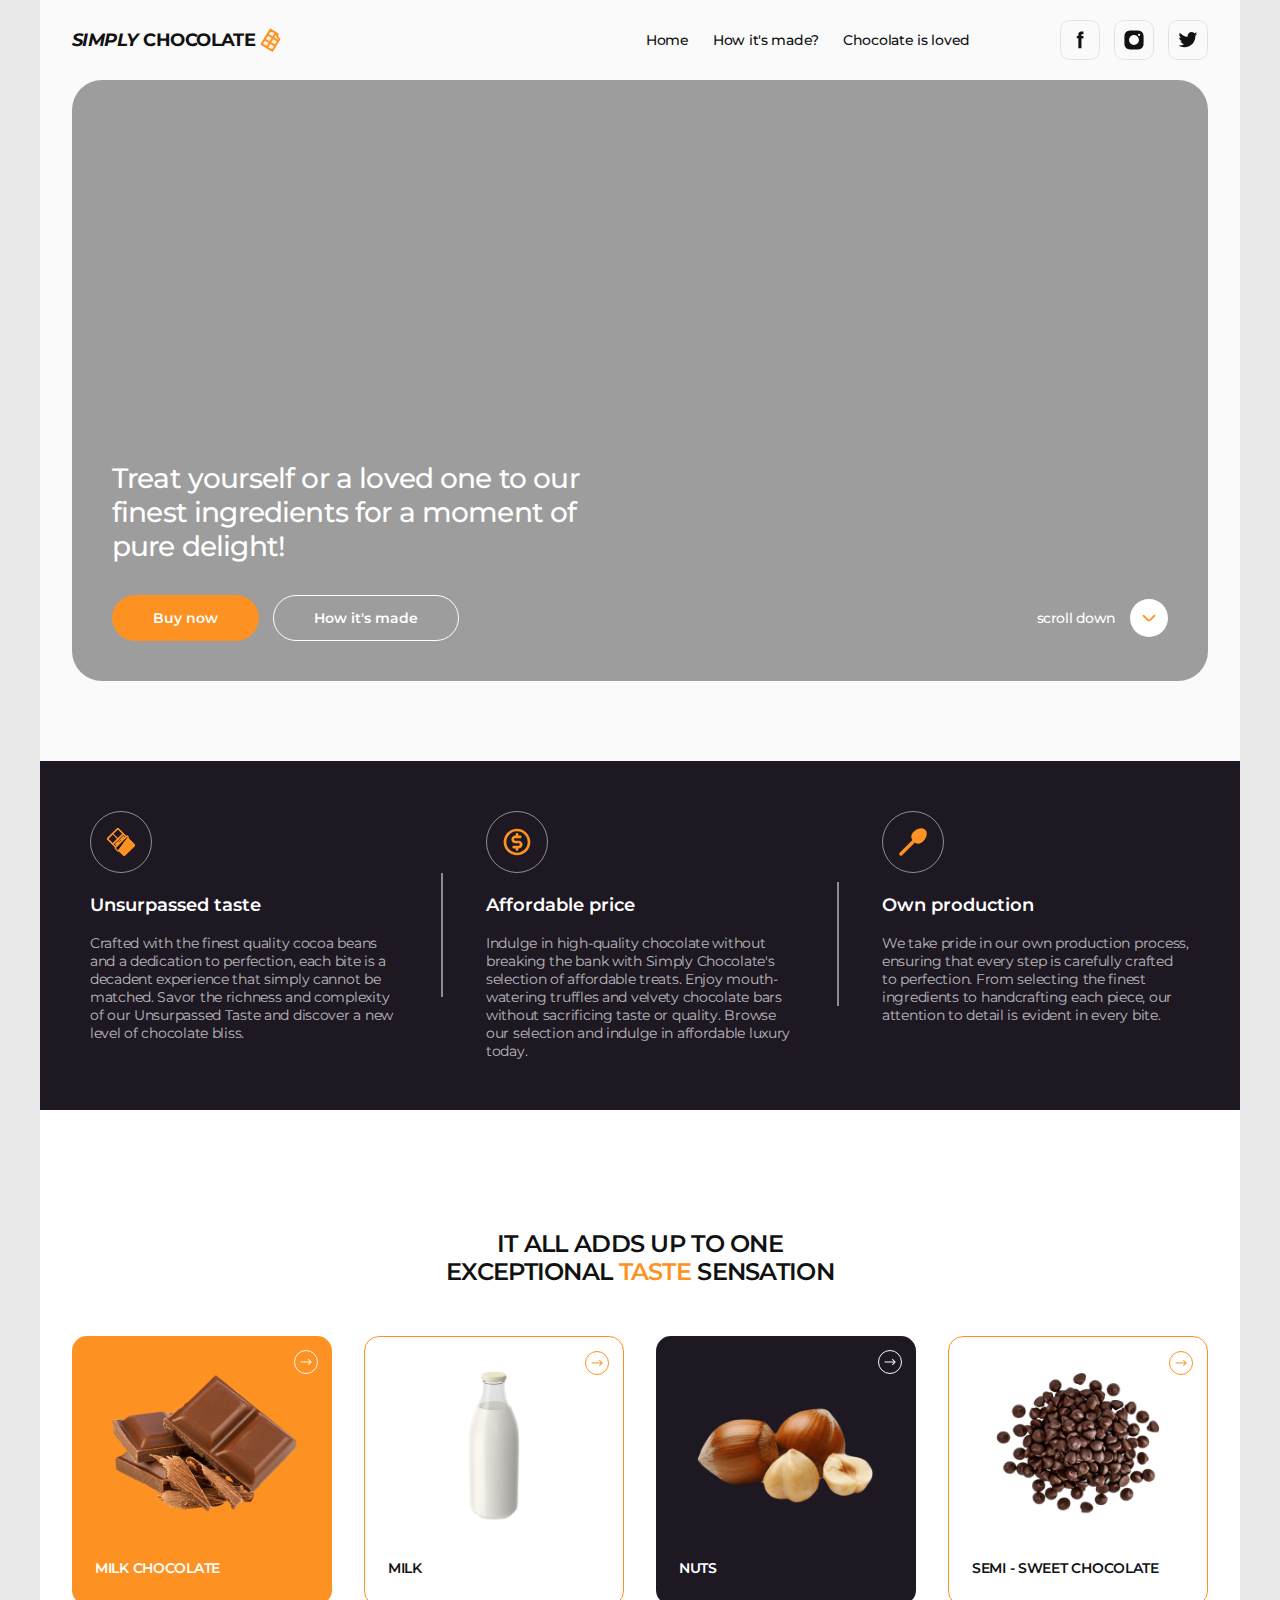
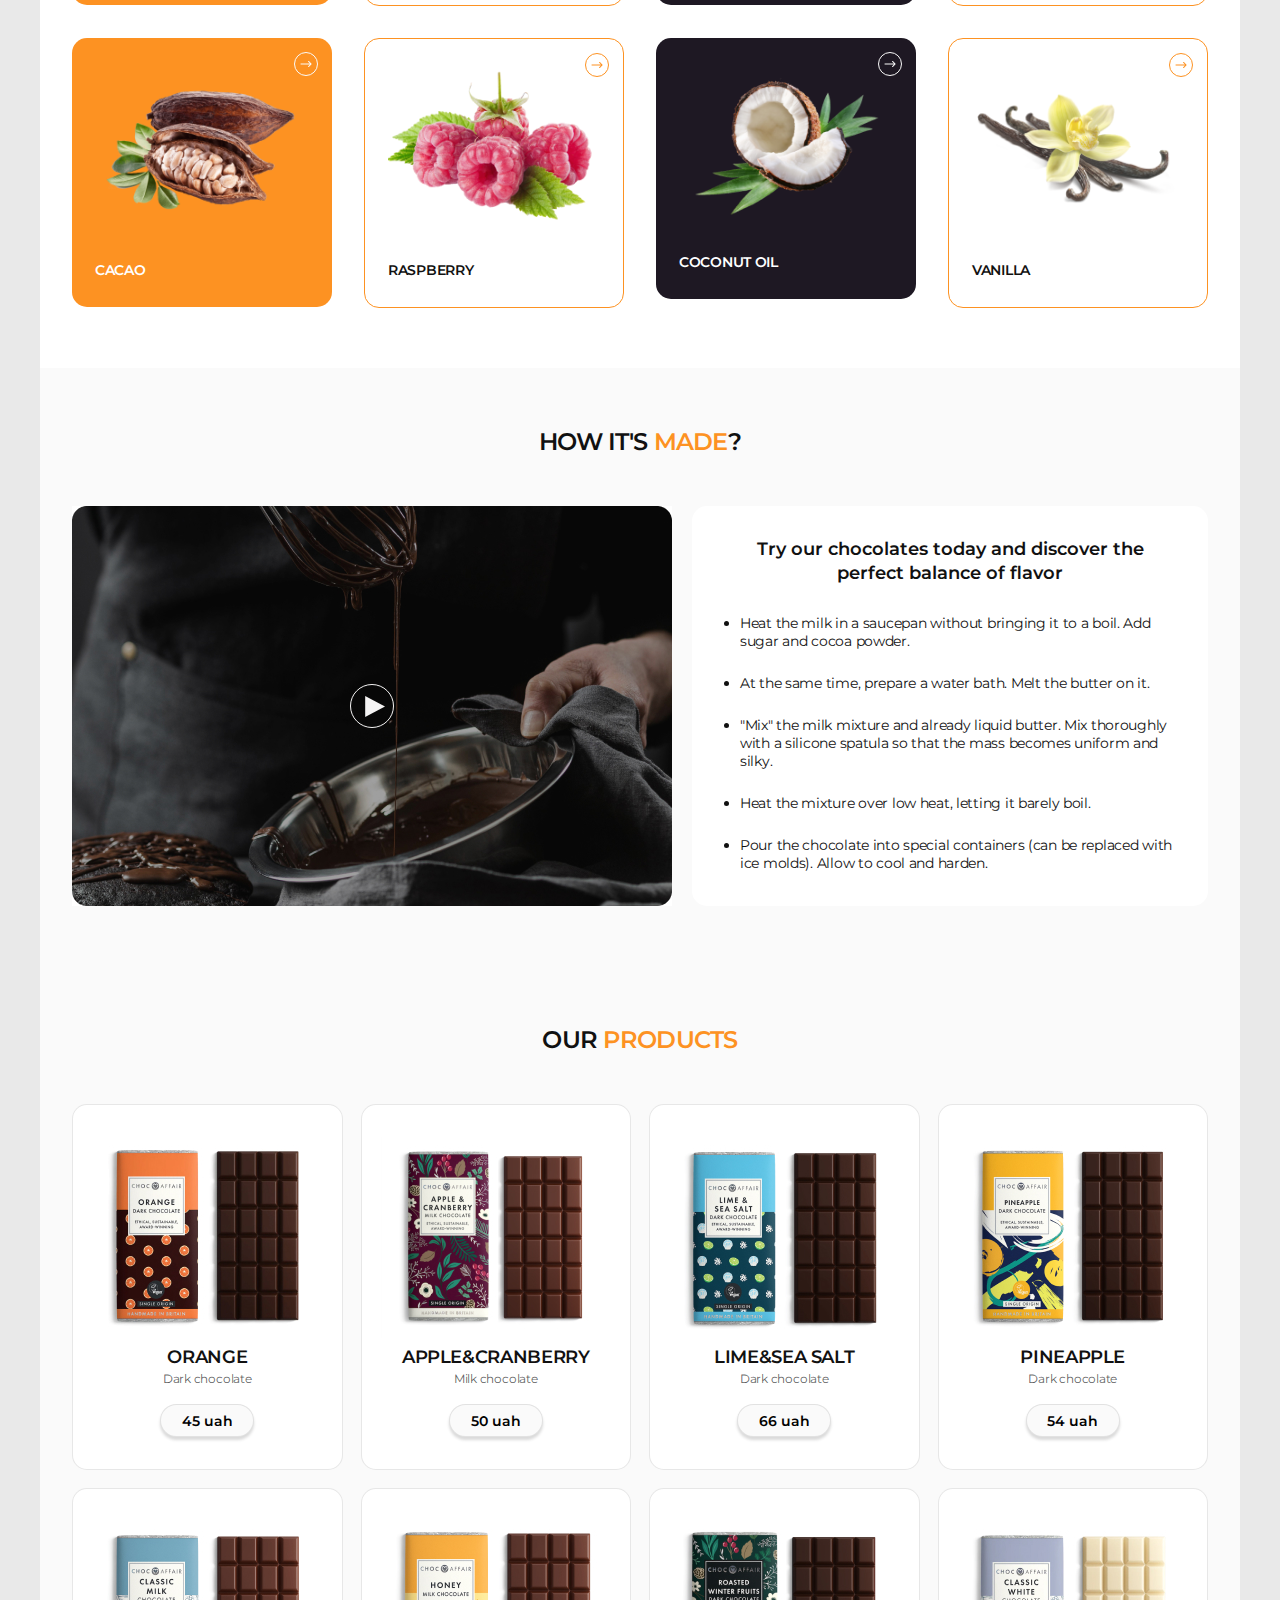
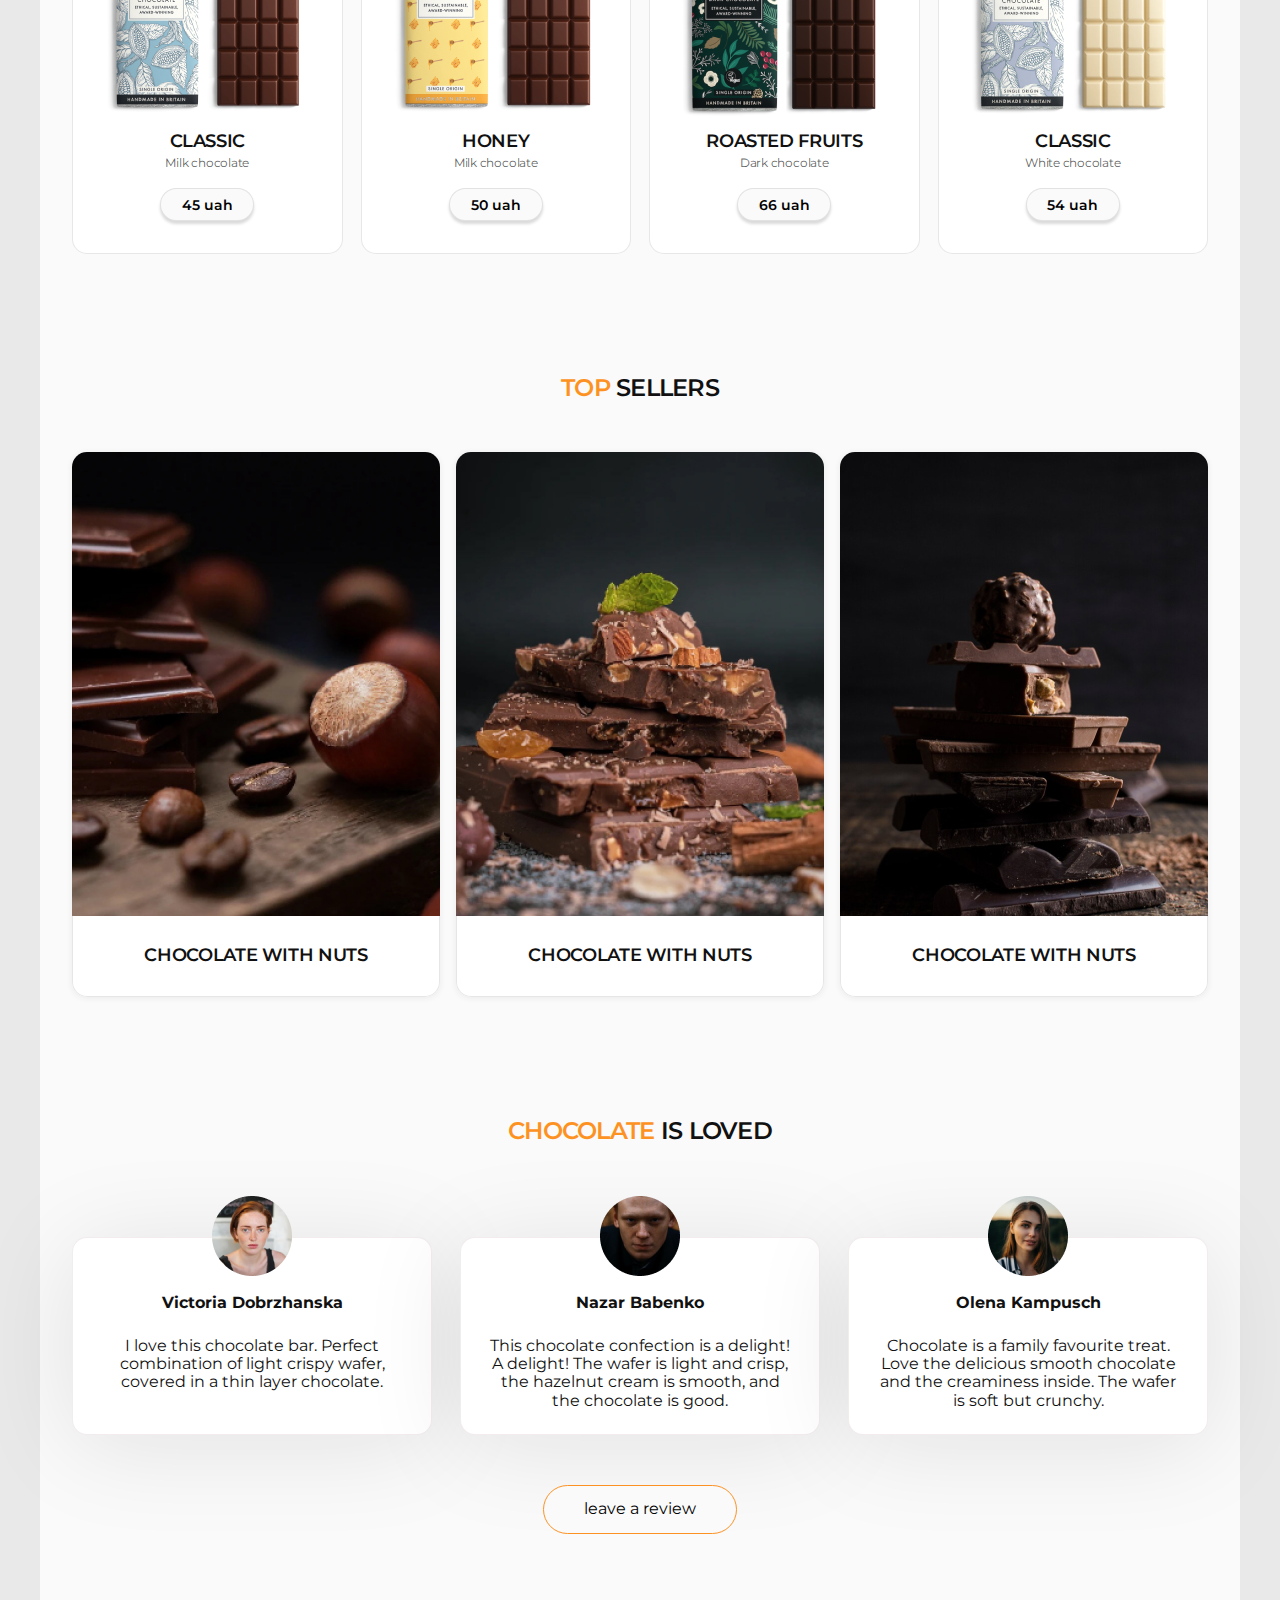
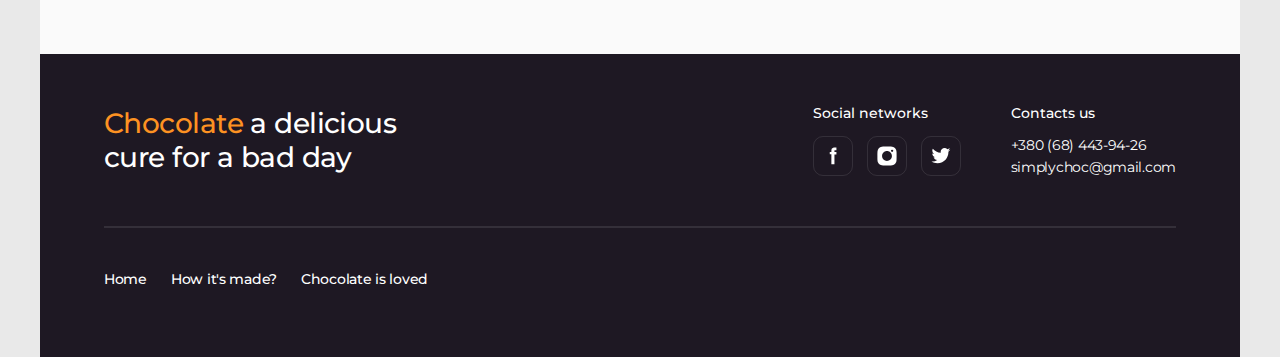
==== index.html @ f0c1d8a6 "add styles" ====
<!DOCTYPE html>
<html lang="en">
  <head>
    <meta charset="UTF-8" />
    <meta name="viewport" content="width=device-width, initial-scale=1.0" />
    <title>Document</title>
    <link rel="preconnect" href="https://fonts.googleapis.com" />
    <link rel="preconnect" href="https://fonts.gstatic.com" crossorigin />
    <link
      href="https://fonts.googleapis.com/css2?family=Montserrat:ital,wght@0,100..900;1,100..900&display=swap"
      rel="stylesheet"
    />
    <link
      rel="stylesheet"
      href="https://cdn.jsdelivr.net/npm/modern-normalize@2.0.0/modern-normalize.min.css"
    />
    <link rel="stylesheet" href="./css/styles.css" />
  </head>
  <body>
    <header>
      <div class="container header-container">
        <div class="logo">
          <a href="index.html"><span>simply</span> chocolate</a>
          <a href="index.html">
            <svg width="24" height="24">
              <use
                class="svg-logo"
                href="./images/sprite_new.svg#chocolate"
              ></use>
            </svg>
          </a>
        </div>
        <div class="navigation">
          <nav>
            <ul class="menu">
              <li class="big-first-letter">
                <a href="index.html">home</a>
              </li>
              <li class="big-first-letter">
                <a href="#">how it's made?</a>
              </li>
              <li class="big-first-letter">
                <a href="#">chocolate is loved</a>
              </li>
            </ul>
          </nav>
          <ul class="social-list">
            <li>
              <a class="social-href" href="#">
                <svg class="svg-social-network" width="8" height="18">
                  <use href="./images/sprite_new.svg#facebook"></use>
                </svg>
              </a>
            </li>
            <li>
              <a class="social-href" href="#">
                <svg class="svg-social-network" width="20" height="20">
                  <use href="./images/sprite_new.svg#instagram"></use>
                </svg>
              </a>
            </li>
            <li>
              <a class="social-href" href="#">
                <svg class="svg-social-network" width="20" height="16">
                  <use href="./images/sprite_new.svg#twitter"></use>
                </svg>
              </a>
            </li>
          </ul>
        </div>
      </div>
    </header>
    <main>
      <section>
        <div class="container start-page">
          <div class="main-head">
            <div class="slog">
              <h1>
                Treat yourself or a loved one to our finest ingredients for a
                moment of pure delight!
              </h1>
            </div>
            <div class="buttons">
              <div class="two-buttons">
                <button class="button-props big-first-letter">buy now</button
                ><button class="button-props big-first-letter">
                  how it's made
                </button>
              </div>
              <button class="scroll-down">
                <span>scroll down</span>
                <div class="arrow-down-icon">
                  <svg class="arrow-down-svg" width="22" height="22">
                    <use href="./images/sprite_new.svg#arrow-down"></use>
                  </svg>
                </div>
              </button>
            </div>
          </div>
        </div>
      </section>
      <section class="benefits">
        <div class="container container-benefits">
          <ul class="benefits-list">
            <li class="benefits-item">
              <div class="benefit-icons" href="#">
                <svg class="svg-benefit" width="32" height="32">
                  <use href="./images/sprite_new.svg#icon-chocolate"></use>
                </svg>
              </div>
              <h4>Unsurpassed taste</h4>
              <p>
                Crafted with the finest quality cocoa beans and a dedication to
                perfection, each bite is a decadent experience that simply
                cannot be matched. Savor the richness and complexity of our
                Unsurpassed Taste and discover a new level of chocolate bliss.
              </p>
              <hr class="hr-benefits" />
            </li>
            <li class="benefits-item">
              <div class="benefit-icons" href="#">
                <svg class="svg-benefit" width="32" height="32">
                  <use href="./images/sprite_new.svg#icon-coin"></use>
                </svg>
              </div>
              <h4>Affordable price</h4>
              <p>
                Indulge in high-quality chocolate without breaking the bank with
                Simply Chocolate's selection of affordable treats. Enjoy
                mouth-watering truffles and velvety chocolate bars without
                sacrificing taste or quality. Browse our selection and indulge
                in affordable luxury today.
              </p>
              <hr class="hr-benefits" />
            </li>
            <li class="benefits-item">
              <div class="benefit-icons" href="#">
                <svg class="svg-benefit" width="32" height="32">
                  <use href="./images/sprite_new.svg#icon-spoon"></use>
                </svg>
              </div>
              <h4>Own production</h4>
              <p>
                We take pride in our own production process, ensuring that every
                step is carefully crafted to perfection. From selecting the
                finest ingredients to handcrafting each piece, our attention to
                detail is evident in every bite.
              </p>
            </li>
          </ul>
        </div>
      </section>
      <section class="section-ingredients">
        <div class="container ingredients">
          <h2 class="title-size-2">
            it all adds up to one exceptional
            <span>taste</span> sensation
          </h2>
          <ul class="ingridients-list">
            <li>
              <img
                src="./images/ingredients/milk-chocolate.png"
                alt="milk chocolate"
              />
              <h3>milk chocolate</h3>
              <div class="more-icons" href="#">
                <svg class="svg-more" width="12" height="8">
                  <use href="./images/sprite_new.svg#arrow-right"></use>
                </svg>
              </div>
            </li>
            <li>
              <img src="./images/ingredients/milk.png" alt="milk" />
              <h3>milk</h3>
              <div class="more-icons" href="#">
                <svg class="svg-more" width="12" height="8">
                  <use href="./images/sprite_new.svg#arrow-right"></use>
                </svg>
              </div>
            </li>
            <li>
              <img src="./images/ingredients/nuts.png" alt="nuts" />
              <h3>nuts</h3>
              <div class="more-icons" href="#">
                <svg class="svg-more" width="12" height="8">
                  <use href="./images/sprite_new.svg#arrow-right"></use>
                </svg>
              </div>
            </li>
            <li>
              <img
                src="./images/ingredients/semi-sweet-chocolate.png"
                alt="semi-sweet chocolate"
              />
              <h3>semi - sweet chocolate</h3>
              <div class="more-icons" href="#">
                <svg class="svg-more" width="12" height="8">
                  <use href="./images/sprite_new.svg#arrow-right"></use>
                </svg>
              </div>
            </li>
            <li>
              <img src="./images/ingredients/cacao.png" alt="cacao" />
              <h3>cacao</h3>
              <div class="more-icons" href="#">
                <svg class="svg-more" width="12" height="8">
                  <use href="./images/sprite_new.svg#arrow-right"></use>
                </svg>
              </div>
            </li>
            <li>
              <img src="./images/ingredients/raspberry.png" alt="raspberry" />
              <h3>raspberry</h3>
              <div class="more-icons" href="#">
                <svg class="svg-more" width="12" height="8">
                  <use href="./images/sprite_new.svg#arrow-right"></use>
                </svg>
              </div>
            </li>
            <li>
              <img
                src="./images/ingredients/coconut-oil.png"
                alt="coconut oil"
              />
              <h3>coconut oil</h3>
              <div class="more-icons" href="#">
                <svg class="svg-more" width="12" height="8">
                  <use href="./images/sprite_new.svg#arrow-right"></use>
                </svg>
              </div>
            </li>
            <li>
              <img src="./images/ingredients/vanilla.png" alt="vanilla" />
              <h3>vanilla</h3>
              <div class="more-icons" href="#">
                <svg class="svg-more" width="12" height="8">
                  <use href="./images/sprite_new.svg#arrow-right"></use>
                </svg>
              </div>
            </li>
          </ul>
        </div>
      </section>
      <section class="how-its-made">
        <div class="container">
          <h2 class="title-size-2">how it's <span>made</span>?</h2>
          <div class="how-its-made-content">
            <div class="how-its-made-video">
              <img src="./images/how-its-made.jpg" alt="" />
              <div class="play-icon" href="#">
                <svg class="svg-play" width="20" height="21">
                  <use href="./images/sprite_new.svg#play"></use>
                </svg>
              </div>
            </div>
            <div class="how-its-made-info">
              <h4>
                Try our chocolates today and discover the perfect balance of
                flavor
              </h4>
              <ul class="how-its-made-list">
                <li>
                  Heat the milk in a saucepan without bringing it to a boil. Add
                  sugar and cocoa powder.
                </li>
                <li>
                  At the same time, prepare a water bath. Melt the butter on it.
                </li>
                <li>
                  "Mix" the milk mixture and already liquid butter. Mix
                  thoroughly with a silicone spatula so that the mass becomes
                  uniform and silky.
                </li>
                <li>Heat the mixture over low heat, letting it barely boil.</li>
                <li>
                  Pour the chocolate into special containers (can be replaced
                  with ice molds). Allow to cool and harden.
                </li>
              </ul>
            </div>
          </div>
        </div>
      </section>
      <section class="our-products">
        <div class="container">
          <h2 class="title-size-2">our <span>products</span></h2>
          <ul class="products-list">
            <li class="product">
              <img src="./images/products/orange.jpg" alt="orange" />
              <div class="name-produtc">
                <h3>orange</h3>
                <p class="big-first-letter">dark chocolate</p>
              </div>
              <button>45 uah</button>
            </li>
            <li class="product">
              <img
                src="./images/products/apple-cranberry.jpg"
                alt="apple cranberry"
              />
              <div class="name-produtc">
                <h3>apple&cranberry</h3>
                <p class="big-first-letter">milk chocolate</p>
              </div>
              <button>50 uah</button>
            </li>
            <li class="product">
              <img
                src="./images/products/lime-sea_salt.jpg"
                alt="lime&sea salt"
              />
              <div class="name-produtc">
                <h3>lime&sea salt</h3>
                <p class="big-first-letter">dark chocolate</p>
              </div>
              <button>66 uah</button>
            </li>
            <li class="product">
              <img src="./images/products/pineapple.jpg" alt="pineapple" />
              <div class="name-produtc">
                <h3>pineapple</h3>
                <p class="big-first-letter">dark chocolate</p>
              </div>
              <button>54 uah</button>
            </li>
            <li class="product">
              <img
                src="./images/products/classic.jpg"
                alt="classic milk chocolate"
              />
              <div class="name-produtc">
                <h3>classic</h3>
                <p class="big-first-letter">milk chocolate</p>
              </div>
              <button>45 uah</button>
            </li>
            <li class="product">
              <img src="./images/products/honey.jpg" alt="honey" />
              <div class="name-produtc">
                <h3>honey</h3>
                <p class="big-first-letter">milk chocolate</p>
              </div>
              <button>50 uah</button>
            </li>
            <li class="product">
              <img
                src="./images/products/roasted-fruits.jpg"
                alt="roasted fruits"
              />
              <div class="name-produtc">
                <h3>roasted fruits</h3>
                <p class="big-first-letter">dark chocolate</p>
              </div>
              <button>66 uah</button>
            </li>
            <li class="product">
              <img
                src="./images/products/classic-white.jpg"
                alt="classic white chocolate"
              />
              <div class="name-produtc">
                <h3>classic</h3>
                <p class="big-first-letter">white chocolate</p>
              </div>
              <button>54 uah</button>
            </li>
          </ul>
        </div>
      </section>
      <section class="top-sellers">
        <div class="container">
          <h2 class="title-size-2"><span>top</span> sellers</h2>
          <ul class="top-sellers-list">
            <li class="top-sell">
              <div class="div-img-with-pop-up">
                <img
                  class="img-top-sell"
                  src="./images/top-seller-1.jpg"
                  alt="chocolate with nuts"
                />
                <div class="pop-up-div">
                  <p class="pop-up-text">
                    Chocolate with fruit is an unbeatable combination of two of
                    the tastiest things in the world. This dessert combines
                    delicate and aromatic chocolate with fresh and juicy fruits,
                    creating a true poetry of taste.
                  </p>
                </div>
              </div>
              <div class="top-seller-button">
                <h3 class="top-seller-name">chocolate with nuts</h3>
              </div>
            </li>
            <li class="top-sell">
              <div class="div-img-with-pop-up">
                <img
                  class="img-top-sell"
                  src="./images/top-seller-2.jpg"
                  alt="chocolate with nuts"
                />
                <div class="pop-up-div">
                  <p class="pop-up-text">
                    Chocolate with fruit is an unbeatable combination of two of
                    the tastiest things in the world. This dessert combines
                    delicate and aromatic chocolate with fresh and juicy fruits,
                    creating a true poetry of taste.
                  </p>
                </div>
              </div>
              <div class="top-seller-button">
                <h3 class="top-seller-name">chocolate with nuts</h3>
              </div>
            </li>
            <li class="top-sell">
              <div class="div-img-with-pop-up">
                <img
                  class="img-top-sell"
                  src="./images/top-seller-3.jpg"
                  alt="chocolate with nuts"
                />
                <div class="pop-up-div">
                  <p class="pop-up-text">
                    Chocolate with fruit is an unbeatable combination of two of
                    the tastiest things in the world. This dessert combines
                    delicate and aromatic chocolate with fresh and juicy fruits,
                    creating a true poetry of taste.
                  </p>
                </div>
              </div>
              <div class="top-seller-button">
                <h3 class="top-seller-name">chocolate with nuts</h3>
              </div>
            </li>
          </ul>
        </div>
      </section>
      <section class="reviews">
        <div class="container">
          <h2 class="title-size-2"><span>chocolate</span> is loved</h2>
          <ul class="review-list">
            <li class="review-text">
              <div class="people">
                <img
                  src="./images/people/Victoria-Dobrzhanska.png"
                  alt="Victoria Dobrzhanska"
                />
                <h4>Victoria Dobrzhanska</h4>
              </div>
              <p>
                I love this chocolate bar. Perfect combination of light crispy
                wafer, covered in a thin layer chocolate.
              </p>
            </li>
            <li class="review-text">
              <div class="people">
                <img
                  src="./images/people/Nazar-Babenko.png"
                  alt="Nazar Babenko"
                />
                <h4>Nazar Babenko</h4>
              </div>
              <p>
                This chocolate confection is a delight! A delight! The wafer is
                light and crisp, the hazelnut cream is smooth, and the chocolate
                is good.
              </p>
            </li>
            <li class="review-text">
              <div class="people">
                <img
                  src="./images/people/Olena-Kampusch.png"
                  alt="Olena Kampusch"
                />
                <h4>Olena Kampusch</h4>
              </div>
              <p>
                Chocolate is a family favourite treat. Love the delicious smooth
                chocolate and the creaminess inside. The wafer is soft but
                crunchy.
              </p>
            </li>
          </ul>
          <button>leave a review</button>
        </div>
      </section>
    </main>
    <footer>
      <div class="container footer-info">
        <h2><span>Chocolate</span> a delicious cure for a bad day</h2>
        <div class="information">
          <div class="social-info">
            <h5 class="big-first-letter">social networks</h5>

            <ul class="social-links">
              <li>
                <a class="social-href-footer" href="#">
                  <svg class="svg-social-network-footer" width="8" height="18">
                    <use href="./images/sprite_new.svg#facebook"></use>
                  </svg>
                </a>
              </li>
              <li>
                <a class="social-href-footer" href="#">
                  <svg class="svg-social-network-footer" width="20" height="20">
                    <use href="./images/sprite_new.svg#instagram"></use>
                  </svg>
                </a>
              </li>
              <li>
                <a class="social-href-footer" href="#">
                  <svg class="svg-social-network-footer" width="20" height="16">
                    <use href="./images/sprite_new.svg#twitter"></use>
                  </svg>
                </a>
              </li>
            </ul>
          </div>
          <address>
            <h5 class="big-first-letter">contacts us</h5>
            <ul class="contact-info">
              <li>
                <a href="tel:+110001111111">+380 (68) 443-94-26</a>
              </li>
              <li>
                <a href="simplychoc@gmail.com">simplychoc@gmail.com</a>
              </li>
            </ul>
          </address>
        </div>
      </div>
      <hr />
      <nav class="footer-navigation">
        <ul class="menu">
          <li class="big-first-letter">
            <a href="index.html">home</a>
          </li>
          <li class="big-first-letter">
            <a href="#">how it's made?</a>
          </li>
          <li class="big-first-letter">
            <a href="#">chocolate is loved</a>
          </li>
        </ul>
      </nav>
    </footer>
  </body>
</html>
---- css/styles.css ----
*,
*::before,
*::after {
  box-sizing: border-box;
}

h1,
h2,
h3,
h4,
h5,
h6,
p {
  margin-top: 0;
  margin-bottom: 0;
}

ul,
ol {
  margin-top: 0;
  margin-bottom: 0;
  padding-left: 0;
  list-style-type: none;
}

img {
  display: block;
  max-width: 100%;
}

a {
  text-decoration: none;
  color: #111;
}

body {
  font-family: 'Montserrat', sans-serif;
  font-optical-sizing: auto;
  font-weight: normal;
  font-style: normal;
  background-color: #e9e9e9;
  color: #111;
}

.big-first-letter::first-letter {
  text-transform: uppercase;
}

header,
section,
footer {
  max-width: 1200px;
  width: 1200px;
  margin: auto;
  padding: 0 32px;
  background-color: #fafafa;
}

.container {
  display: flex;
  flex-direction: column;
  justify-content: space-between;
  align-items: center;
}
.header-container {
  flex-direction: row;
}

.logo {
  text-transform: uppercase;
  font-weight: 700;
  font-size: 18px;
  line-height: 24px;
  letter-spacing: -0.03em;
  min-width: 215px;
  margin-right: 25px;
  display: flex;
  justify-content: flex-start;
  align-items: center;
  gap: 4px;
  padding: 28px 0;
}

.logo a {
  height: 24px;
}

.logo span {
  font-style: italic;
}

.svg-logo {
  --color-primary: #fcf1e0;
  --color-secondary: #fd9222;
}

.navigation {
  display: flex;
  justify-content: space-between;
  align-items: center;
  gap: 90px;
}

.menu {
  display: flex;
  justify-content: space-between;
  align-items: center;
  gap: 24px;
}

.big-first-letter a {
  font-weight: 500;
  font-size: 14px;
  line-height: 16px;
  letter-spacing: -0.02em;
}

.big-first-letter a:hover,
.big-first-letter a:focus {
  color: #fd9222;
}

.social-list {
  display: flex;
  justify-content: center;
  align-items: center;
  gap: 14px;
}

.social-href {
  border: 1px solid rgba(17, 17, 17, 0.1);
  border-radius: 10px;
  padding: 8px;
  width: 40px;
  height: 40px;
  display: flex;
  justify-content: center;
  align-items: center;
  transition: border-color 250ms cubic-bezier(0.4, 0, 0.2, 1);
}

.svg-social-network {
  fill: #111;
  transition: fill 250ms cubic-bezier(0.4, 0, 0.2, 1);
}

.social-href:hover,
.social-href:focus {
  border-color: rgba(253, 146, 34, 0.1);
}

.social-href:hover .svg-social-network,
.social-href:focus .svg-social-network {
  fill: #fd9222;
}

.start-page {
  padding: 381px 40px 40px;
  background: rgba(17, 17, 17, 0.4);
  background-image: url('../images/hero-bg_desk.jpg');
  background-size: cover;
  border-radius: 30px;
  justify-content: flex-end;
  background-repeat: no-repeat;
  background-position: center;
  background-size: cover;
}

@media (min-resolution: 192dpi) {
  .start-page {
    background-image: url('../images/hero-bg_desk@2x.jpg');
  }
}

@media (min-width: 1158px) and (min-resolution: 192dpi) {
  .start-page {
    background-image: url('../images/hero-bg_tab@2x.jpg');
  }
}

@media (min-width: 768px) and (min-resolution: 192dpi) {
  .start-page {
    background-image: url('../images/hero-bgmob@2x.jpg');
  }
}

.main-head {
  display: flex;
  flex-direction: column;
  width: 100%;
  gap: 32px;
}

.slog {
  width: 484px;
  text-align: left;
}

.slog h1 {
  font-weight: 500;
  font-size: 28px;
  line-height: 1.21429;
  letter-spacing: -0.03em;
  color: #fff;
  text-align: left;
}

.buttons {
  display: flex;
  justify-content: space-between;
}

.two-buttons {
  display: flex;
  gap: 14px;
}

.button-props {
  border-radius: 100px;
  padding: 14px 40px;
  font-family: 'Montserrat', sans-serif;
  font-weight: 600;
  font-size: 14px;
  cursor: pointer;
  color: #fff;
  border: 1px solid #fff;
  background-color: transparent;
  transition-property: color, border-color, background-color;
  transition-duration: 250ms;
  transition-timing-function: cubic-bezier(0.4, 0, 0.2, 1);
}

.button-props:first-child,
.button-props:first-child {
  border-color: #fd9222;
  background-color: #fd9222;
}

.button-props:hover,
.button-props.focus {
  color: #fd9222;
  border-color: #fd9222;
  background-color: transparent;
}

.button-props:first-child:hover,
.button-props:first-child:focus {
  background: #fcf1e0;
  border-color: #fcf1e0;
}

.scroll-down {
  text-transform: lowercase;
  font-family: 'Montserrat', sans-serif;
  font-weight: 500;
  font-size: 14px;
  line-height: 1.28571;
  letter-spacing: -0.03em;
  color: #fff;
  display: flex;
  justify-content: flex-end;
  align-items: center;
  gap: 14px;
  border: none;
  background-color: transparent;
  padding: 0;
  cursor: pointer;
  transition-property: color;
  transition-duration: 250ms;
  transition-timing-function: cubic-bezier(0.4, 0, 0.2, 1);
}

.scroll-down:hover,
.scroll-down:focus {
  color: #fd9222;
}

.arrow-down-icon {
  display: flex;
  justify-content: center;
  align-items: center;
  width: 38px;
  height: 38px;
  border-radius: 50%;
  background-color: #fff;
  transition-property: background-color;
  transition-duration: 250ms;
  transition-timing-function: cubic-bezier(0.4, 0, 0.2, 1);
}

.arrow-down-svg {
  fill: #fd9222;
  transition-property: fill;
  transition-duration: 250ms;
  transition-timing-function: cubic-bezier(0.4, 0, 0.2, 1);
}

.scroll-down:hover .arrow-down-icon,
.scroll-down:focus .arrow-down-icon {
  background-color: #fd9222;
}

.scroll-down:hover .arrow-down-svg,
.scroll-down:focus .arrow-down-svg {
  fill: #fff;
}

.benefits {
  /*  width: 100%;*/
  padding: 80px 0 0;
}

.container-benefits {
  background: #1e1823;
}

.benefits-list {
  display: flex;
  align-items: flex-start;
  justify-content: space-around;
  flex-direction: row;
  gap: 88px;
  color: #fff;
  padding: 50px;
}

.benefits-item {
  width: calc((100% - 176px) / 3);
  position: relative;
}

.hr-benefits {
  position: absolute;
  right: -106px;
  top: 50%;
  border: 1px solid rgba(255, 255, 255, 0.5);
  width: 124px;
  height: 0px;
  transform: rotate(-90deg);
}

.benefit-icons {
  display: flex;
  justify-content: center;
  align-items: center;
  width: 62px;
  height: 62px;
  border: 1px solid rgba(255, 255, 255, 0.5);
  border-radius: 50%;
  margin-bottom: 22px;
}

.svg-benefit {
  fill: #fd9222;
}

.benefits-item h4 {
  font-weight: 600;
  font-size: 18px;
  color: #fff;
  margin-bottom: 18px;
}

.benefits-item p {
  font-weight: 400;
  font-size: 14px;
  line-height: 1.28571;
  letter-spacing: -0.02em;
  color: rgba(255, 255, 255, 0.7);
}

.section-ingredients {
  padding-top: 120px;
  padding-bottom: 60px;
  background-color: #ffffff;
}

.title-size-2 {
  display: block;
  margin: 0 auto;
  width: 412px;
  text-align: center;
  text-transform: uppercase;
  font-weight: 600;
  font-size: 24px;
  line-height: 1.16667;
  letter-spacing: -0.03em;
  color: #111;
}

.title-size-2 span {
  color: #fd9222;
}

.ingridients-list {
  margin: 50px 0 0;
  display: flex;
  flex-wrap: wrap;
  align-items: flex-start;
  justify-content: flex-start;
  flex-direction: row;
  gap: 32px;
}

.ingridients-list li {
  position: relative;
  width: calc((100% - 96px) / 4);
  border-radius: 15px;
  background: #1e1823;
  color: #fff;
  cursor: pointer;
}

.ingridients-list li:nth-child(4n + 1) {
  background: #fd9222;
  color: #fff;
}

.ingridients-list li:nth-child(2n + 2) {
  border: 1px solid #fd9222;
  background: #fff;
  color: #111;
}

.ingridients-list li img {
  padding: 28px 23px 36px;
  width: auto;
}

.ingridients-list li h3 {
  font-weight: 600;
  font-size: 14px;
  line-height: 1.28571;
  letter-spacing: -0.02em;
  text-align: left;
  text-transform: uppercase;
  padding-bottom: 28px;
  padding-left: 23px;
}

.more-icons {
  position: absolute;
  right: 14px;
  top: 14px;
  width: 24px;
  height: 24px;
  border-radius: 50%;
  border: 1px solid #fafafa;
  display: flex;
  justify-content: center;
  align-items: center;
  cursor: pointer;
  transition-property: transform;
  transition-duration: 250ms;
  transition-timing-function: cubic-bezier(0.4, 0, 0.2, 1);
}

.svg-more {
  fill: #fafafa;
}

.ingridients-list li:hover .more-icons,
.ingridients-list li:focus .more-icons {
  transform: rotate(90deg);
}

.more-icons:hover,
.more-icons:focus {
  transform: rotate(90deg);
}

.ingridients-list li:nth-child(2n) .more-icons {
  border: 1px solid #fd9222;
}

.ingridients-list li:nth-child(2n) .svg-more {
  fill: #fd9222;
}

.how-its-made,
.our-products,
.top-sellers,
.reviews {
  padding: 60px 32px;
  background-color: #fafafa;
  text-align: center;
}

.how-its-made-content {
  margin-top: 50px;
  display: flex;
  gap: 20px;
}

.how-its-made-video {
  position: relative;
  width: 600px;
}

.play-icon {
  position: absolute;
  display: flex;
  padding-left: 14px;
  padding-top: 11px;
  top: 50%;
  left: 50%;
  transform: translate(-50%, -50%);
  width: 44px;
  height: 44px;
  border-radius: 50%;
  border: 1px solid #f5f4f4;
  transition-property: border-color;
  transition-duration: 250ms;
  transition-timing-function: cubic-bezier(0.4, 0, 0.2, 1);
}

.svg-play {
  fill: #f5f4f4;
  transition-property: fill;
  transition-duration: 250ms;
  transition-timing-function: cubic-bezier(0.4, 0, 0.2, 1);
}

.play-icon:hover,
.play-icon:focus {
  border-color: #fd9222;
}

.play-icon:hover .svg-play,
.play-icon:focus .svg-play {
  fill: #fd9222;
}

.how-its-made-info {
  background: #fff;
  border-radius: 15px;
  padding: 32px;
  box-sizing: border-box;
  width: 516px;
}

.how-its-made-info h4 {
  font-weight: 600;
  font-size: 18px;
  line-height: 1.33333;
  color: #111;
  margin-bottom: 28px;
}

.how-its-made-list {
  display: flex;
  flex-direction: column;
  list-style: disc;
  font-weight: 400;
  font-size: 14px;
  line-height: 1.28571;
  letter-spacing: -0.02em;
  text-align: left;
  color: #111;
  gap: 24px;
  margin-left: 16px;
}

.products-list {
  margin: 50px 0 0;
  display: flex;
  flex-wrap: wrap;
  align-items: flex-start;
  justify-content: flex-start;
  flex-direction: row;
  gap: 18px;
}

.product {
  width: calc((100% - 54px) / 4);
  border: 1px solid rgba(17, 17, 17, 0.1);
  border-radius: 15px;
  background-color: #fff;
  text-align: center;
}

.product img {
  margin: 32px auto 8px;
}

.name-produtc {
  display: flex;
  align-items: center;
  justify-content: center;
  flex-direction: column;
  gap: 2px;
  margin: 8px auto 18px;
}

.name-produtc h3 {
  font-weight: 600;
  font-size: 18px;
  line-height: 1.33333;
  letter-spacing: -0.02em;
  text-transform: uppercase;
  color: #111;
}

.name-produtc p {
  font-weight: 400;
  font-size: 12px;
  line-height: 1.16667;
  letter-spacing: -0.02em;
  color: rgba(17, 17, 17, 0.7);
}

.product button {
  border: 1px solid rgba(17, 17, 17, 0.1);
  border-radius: 100px;
  padding: 8px 20px;
  min-width: 94px;
  height: 33px;
  background: #fafafa;
  margin-bottom: 32px;
  font-family: 'Montserrat', sans-serif;
  font-weight: 600;
  font-size: 14px;
  cursor: pointer;
  box-shadow: 0 3px 3px 0 rgba(0, 0, 0, 0.15);
}

.product button:hover,
.product button:focus {
  box-shadow: 0 2px 1px 0 rgba(46, 47, 66, 0.08),
    0 1px 1px 0 rgba(46, 47, 66, 0.16), 0 1px 6px 0 rgba(46, 47, 66, 0.08);
}

.top-sellers-list {
  display: flex;
  margin: 50px auto 0;
  gap: 16px;
}

.top-sell {
  border-radius: 15px 15px;
  overflow: hidden;
  cursor: pointer;
  box-shadow: 0 1px 6px 0 rgba(46, 47, 66, 0.08);
  transition: box-shadow 250ms cubic-bezier(0.4, 0, 0.2, 1);
}

.top-sell:hover {
  box-shadow: 0 2px 1px 0 rgba(46, 47, 66, 0.08),
    0 1px 1px 0 rgba(46, 47, 66, 0.16), 0 1px 6px 0 rgba(46, 47, 66, 0.08);
}

.div-img-with-pop-up {
  position: relative;
  overflow: hidden;
}

.pop-up-div {
  position: absolute;
  border-radius: 15px 15px;
  top: 0;
  left: 0;
  width: 100%;
  height: 100%;
  display: flex;
  justify-content: center;
  align-items: center;
  backdrop-filter: blur(15px);
  background: linear-gradient(
    161deg,
    rgba(253, 253, 255, 0.1) 0%,
    rgba(8, 2, 21, 0.1) 100%
  );
  transform: translateY(150%);
  transition: transform 250ms cubic-bezier(0.4, 0, 0.2, 1);
}

.top-sell:hover .pop-up-div,
.top-sell:focus .pop-up-div {
  transform: translateY(0%);
}

.pop-up-text {
  text-align: left;
  font-weight: 400;
  font-size: 14px;
  line-height: 1.28571;
  letter-spacing: -0.02em;
  color: #fafafa;
  padding: 0 40px;
}

.top-seller-button {
  border-bottom: 1px solid rgba(17, 17, 17, 0.1);
  border-left: 1px solid rgba(17, 17, 17, 0.1);
  border-right: 1px solid rgba(17, 17, 17, 0.1);
  border-radius: 0 0 15px 15px;
  background-color: #fff;
  width: 100%;
  padding-top: 28px;
  padding-bottom: 28px;
}

.top-seller-name {
  font-weight: 600;
  font-size: 18px;
  line-height: 1.33333;
  letter-spacing: -0.02em;
  text-transform: uppercase;
  color: #111;
}

.review-list {
  display: flex;
  margin: 92px auto 50px;
  gap: 28px;
}

.review-text {
  text-align: center;
  display: flex;
  flex-direction: column;
  align-items: center;
  justify-content: flex-start;
  border: 1px solid rgba(136, 64, 64, 0.1);
  box-shadow: 0 10px 100px 0 rgba(17, 17, 17, 0.1);
  background: #fff;
  border-radius: 15px;
  width: calc((100% - 56px) / 3);
}

.people {
  display: flex;
  flex-direction: column;
  align-items: flex-start;
  gap: 18px;
  margin-top: -42px;
}

.people img {
  margin: auto;
}

.review-text p {
  margin: 24px;
}

.reviews button {
  border: 1px solid #fd9222;
  border-radius: 100px;
  padding: 14px 40px;
  /*   font-family: "Montserrat", sans-serif;*/
  cursor: pointer;
  background-color: #fafafa;
  margin-bottom: 60px;
}

.reviews button:hover,
.reviews button:focus {
  background-color: #fd9222;
  color: #fff;
}

footer {
  background: #1e1823;
  color: #fff;
}

footer span {
  color: #fd9222;
}

.footer-info {
  flex-direction: row;
  justify-content: space-between;
  padding: 50px 32px;
}

.footer-info h2 {
  width: 300px;
  font-weight: 500;
  font-size: 28px;
  line-height: 1.21429;
  letter-spacing: -0.02em;
}

.information {
  display: flex;
  justify-content: space-between;
  gap: 50px;
}

.social-info {
  display: flex;
  flex-direction: column;
  gap: 14px;
}

.information h5 {
  font-weight: 500;
  font-size: 14px;
  line-height: 1.28571;
  font-style: normal;
}

.social-links {
  display: flex;
  justify-content: center;
  align-items: center;
  gap: 14px;
}

.social-href-footer {
  border: 1px solid rgba(255, 255, 255, 0.1);
  border-radius: 10px;
  padding: 8px;
  width: 40px;
  height: 40px;
  display: flex;
  justify-content: center;
  align-items: center;
  transition: border-color 250ms cubic-bezier(0.4, 0, 0.2, 1);
}

.svg-social-network-footer {
  fill: #fff;
  transition: fill 250ms cubic-bezier(0.4, 0, 0.2, 1);
}

.social-href-footer:hover,
.social-href-footer:focus {
  border-color: rgba(253, 146, 34, 0.1);
}

.social-href-footer:hover .svg-social-network-footer,
.social-href-footer:focus .svg-social-network-footer {
  fill: #fd9222;
}

address {
  display: flex;
  flex-direction: column;
  gap: 14px;
}

.contact-info {
  display: flex;
  flex-direction: column;
  gap: 4px;
}

address a {
  font-weight: 400;
  font-size: 14px;
  line-height: 1.28571;
  letter-spacing: -0.02em;
  text-align: center;
  color: #fff;
  font-style: normal;
}

footer hr {
  border: 1px solid rgba(255, 255, 255, 0.1);
  margin: 0 32px;
  transform: rotate(-180deg);
}

.footer-navigation {
  padding: 42px 32px 68px;
}

.footer-navigation a {
  font-weight: 500;
  font-size: 14px;
  line-height: 1.14286;
  letter-spacing: -0.02em;
  color: #fff;
}

.footer-navigation .menu {
  justify-content: flex-start;
}
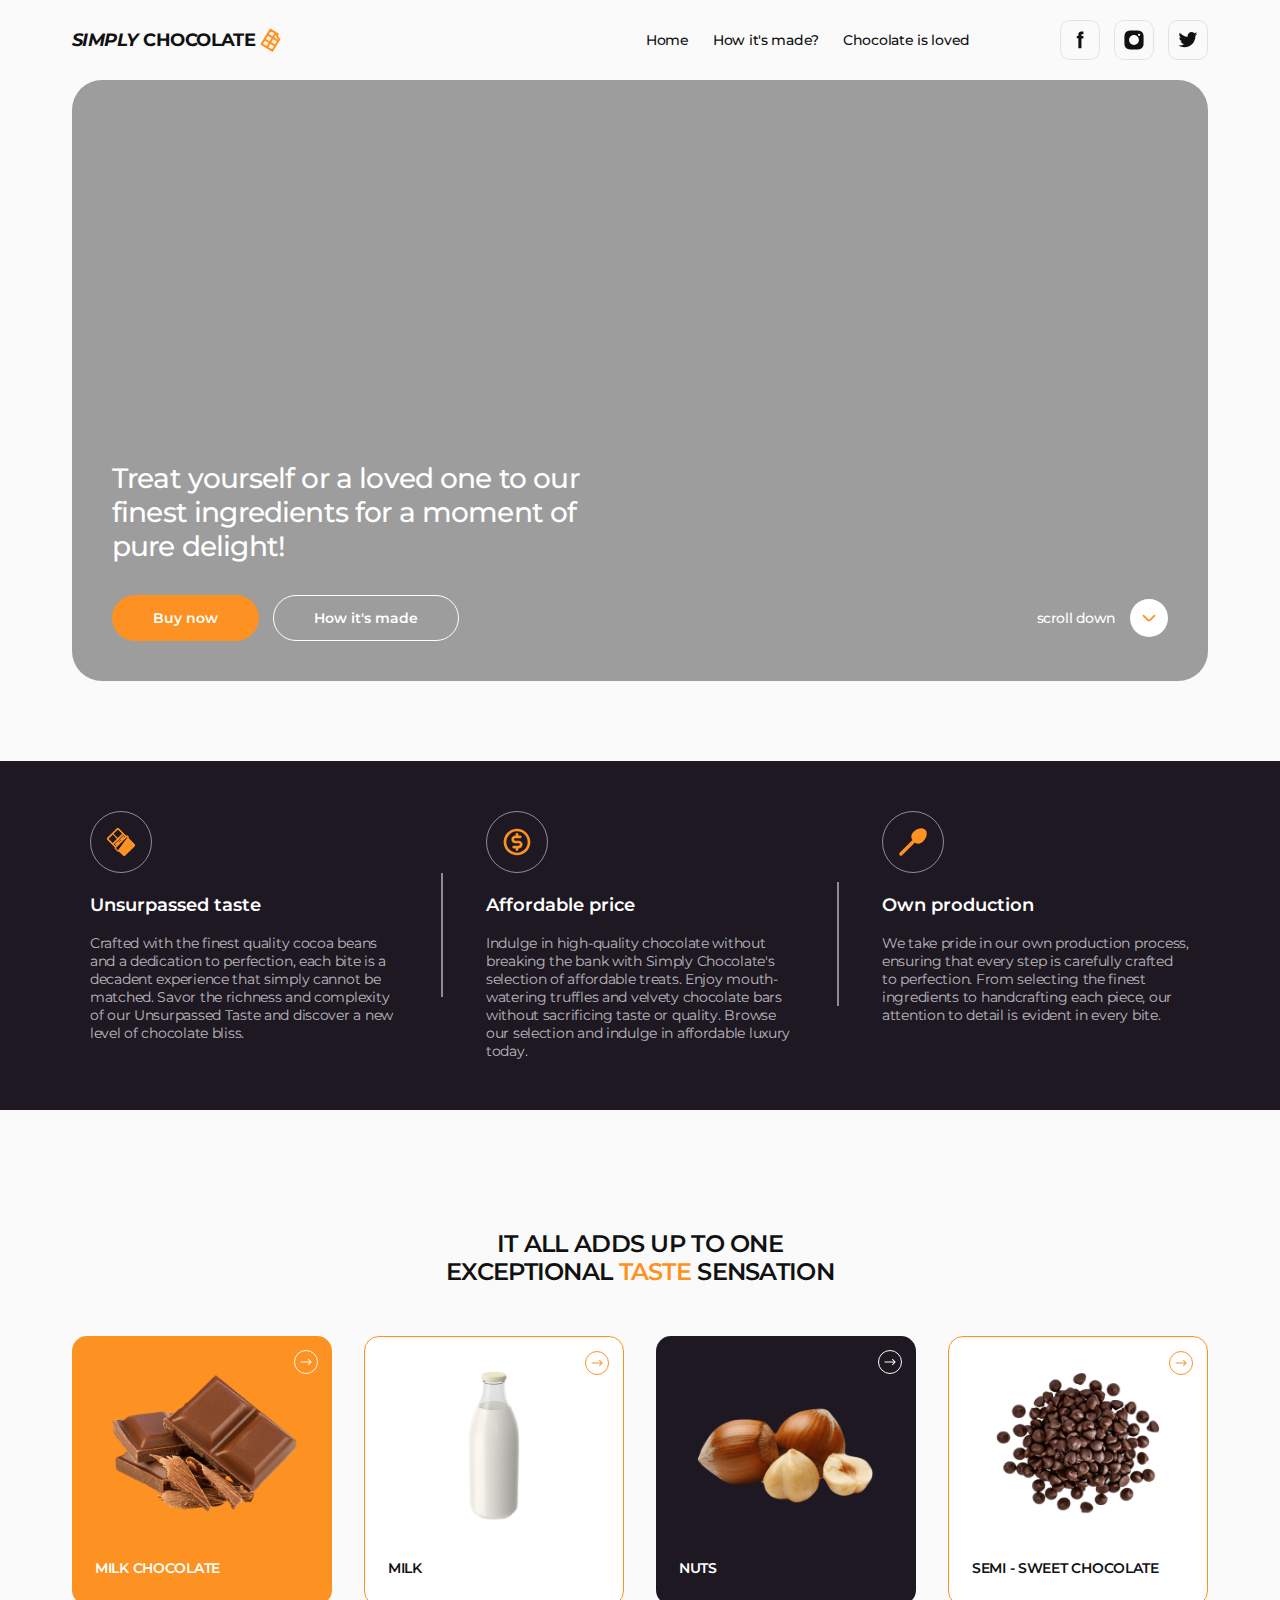
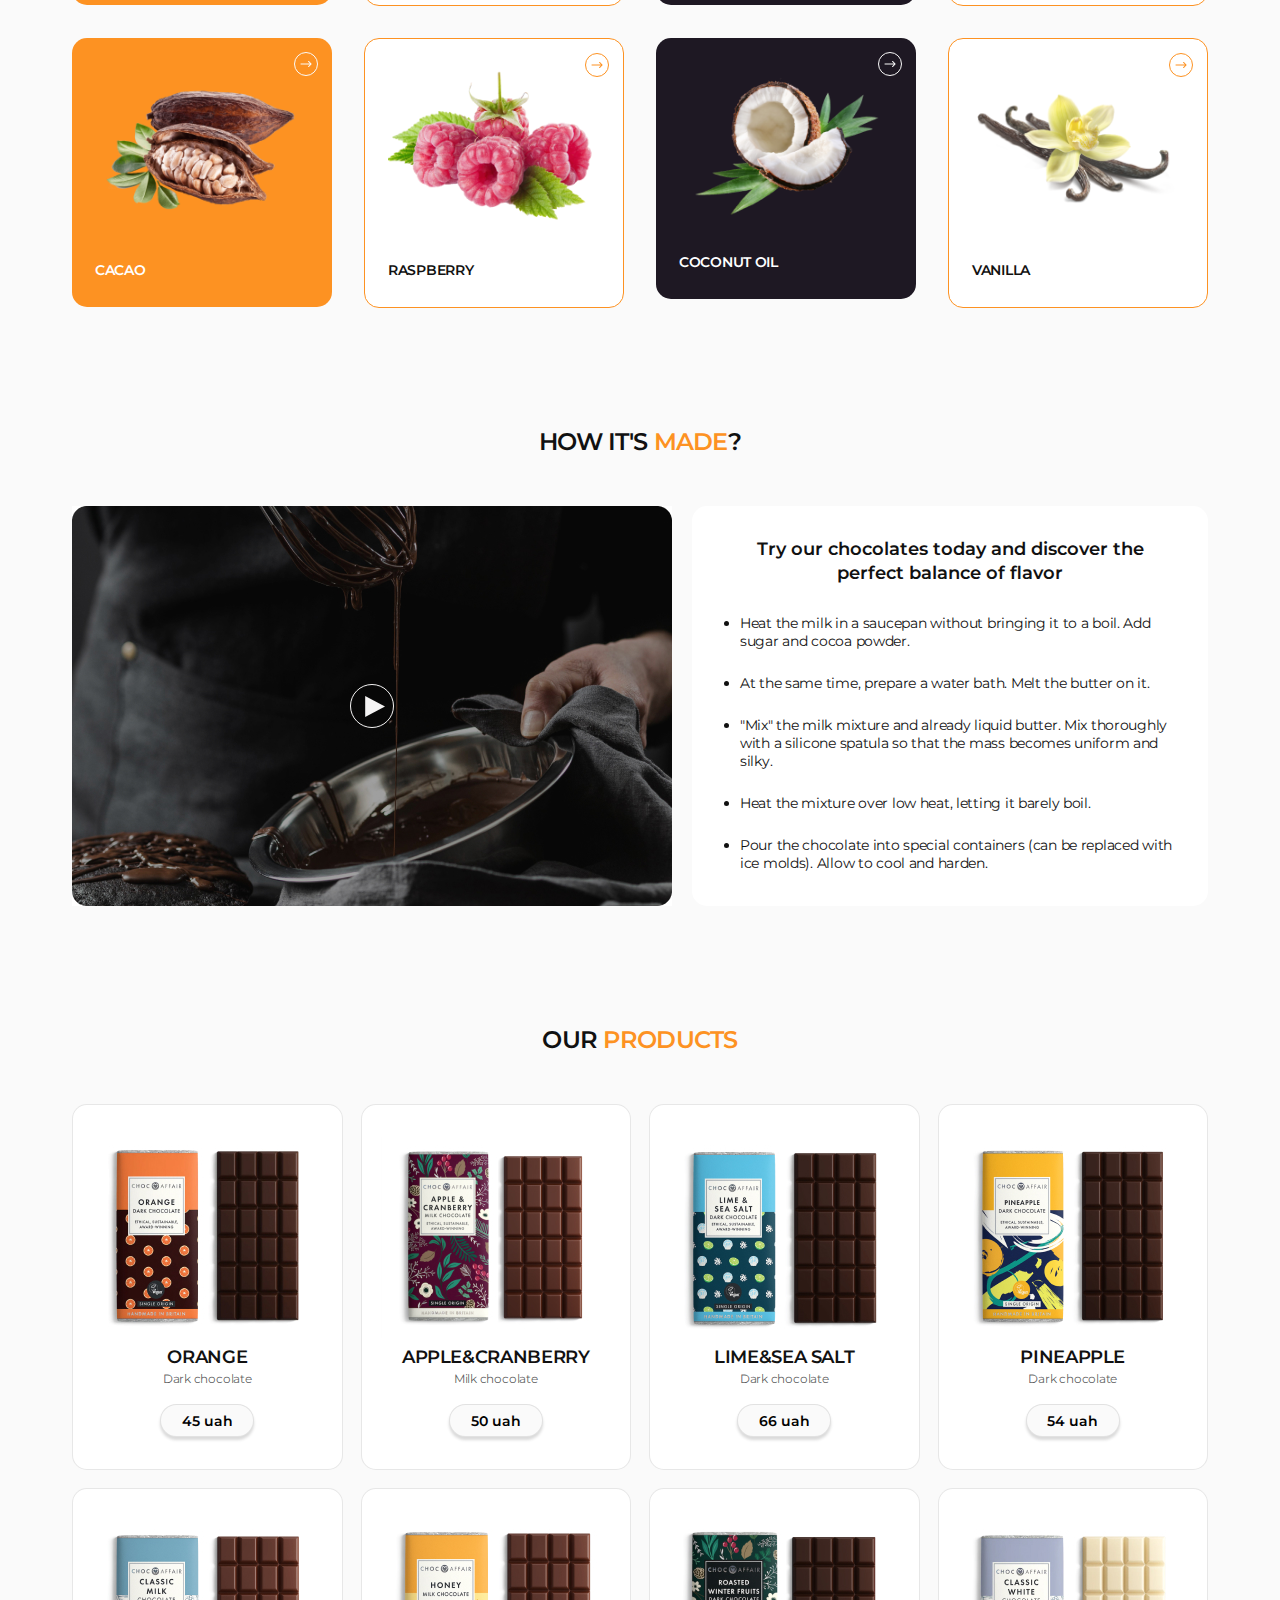
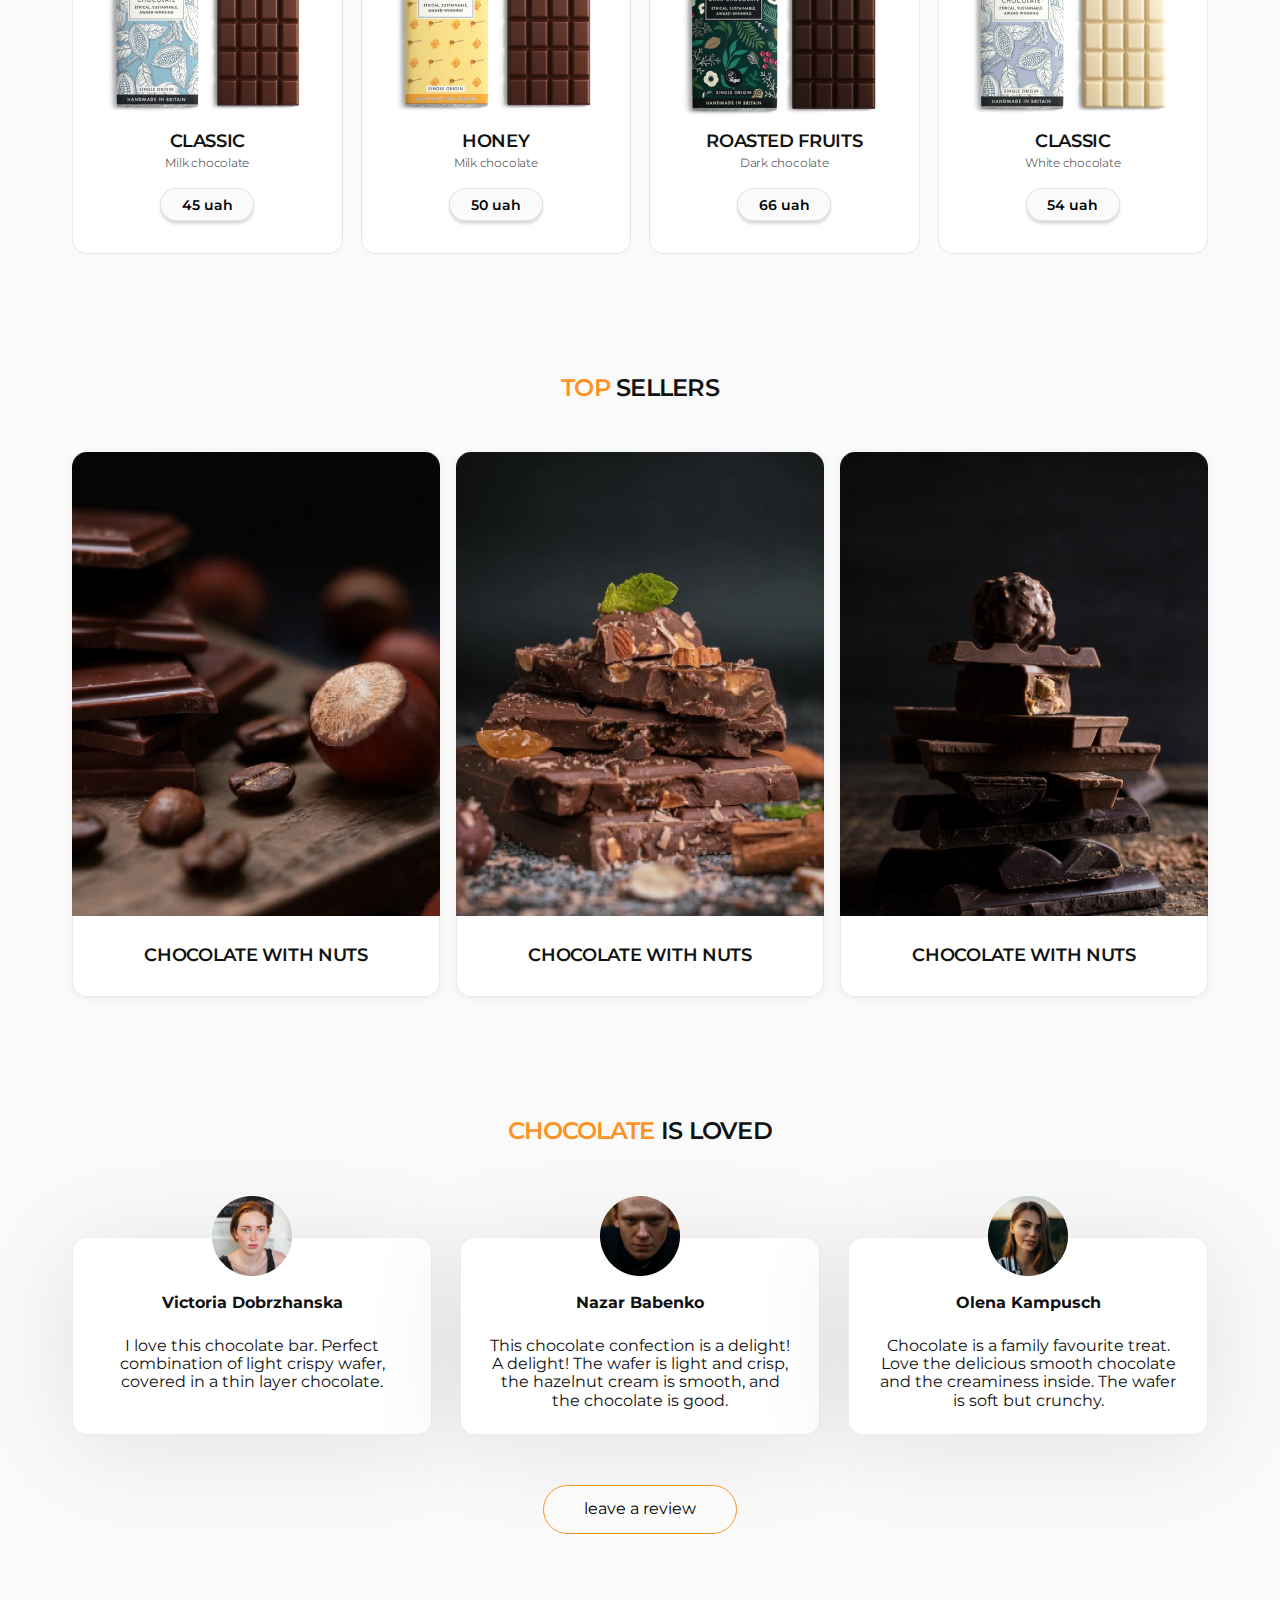
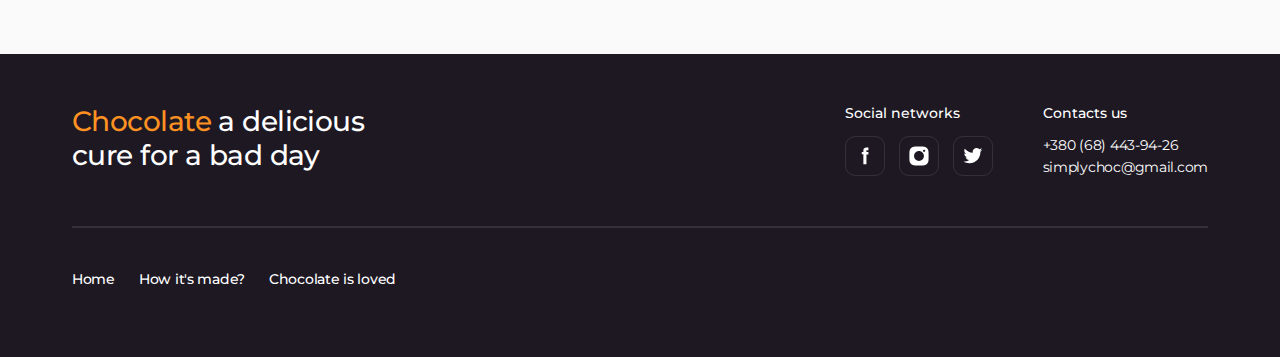
==== commit 1628ed49: "site_resin" ====
--- a/index.html
+++ b/index.html
@@ -486,62 +486,75 @@
     </main>
     <footer>
       <div class="container footer-info">
-        <h2><span>Chocolate</span> a delicious cure for a bad day</h2>
-        <div class="information">
-          <div class="social-info">
-            <h5 class="big-first-letter">social networks</h5>
-
-            <ul class="social-links">
-              <li>
-                <a class="social-href-footer" href="#">
-                  <svg class="svg-social-network-footer" width="8" height="18">
-                    <use href="./images/sprite_new.svg#facebook"></use>
-                  </svg>
-                </a>
-              </li>
-              <li>
-                <a class="social-href-footer" href="#">
-                  <svg class="svg-social-network-footer" width="20" height="20">
-                    <use href="./images/sprite_new.svg#instagram"></use>
-                  </svg>
-                </a>
-              </li>
-              <li>
-                <a class="social-href-footer" href="#">
-                  <svg class="svg-social-network-footer" width="20" height="16">
-                    <use href="./images/sprite_new.svg#twitter"></use>
-                  </svg>
-                </a>
-              </li>
-            </ul>
+        <div class="top-footer">
+          <h2><span>Chocolate</span> a delicious cure for a bad day</h2>
+          <div class="information">
+            <div class="social-info">
+              <h5 class="big-first-letter">social networks</h5>
+              <ul class="social-links">
+                <li>
+                  <a class="social-href-footer" href="#">
+                    <svg
+                      class="svg-social-network-footer"
+                      width="8"
+                      height="18"
+                    >
+                      <use href="./images/sprite_new.svg#facebook"></use>
+                    </svg>
+                  </a>
+                </li>
+                <li>
+                  <a class="social-href-footer" href="#">
+                    <svg
+                      class="svg-social-network-footer"
+                      width="20"
+                      height="20"
+                    >
+                      <use href="./images/sprite_new.svg#instagram"></use>
+                    </svg>
+                  </a>
+                </li>
+                <li>
+                  <a class="social-href-footer" href="#">
+                    <svg
+                      class="svg-social-network-footer"
+                      width="20"
+                      height="16"
+                    >
+                      <use href="./images/sprite_new.svg#twitter"></use>
+                    </svg>
+                  </a>
+                </li>
+              </ul>
+            </div>
+            <address>
+              <h5 class="big-first-letter">contacts us</h5>
+              <ul class="contact-info">
+                <li>
+                  <a href="tel:+110001111111">+380 (68) 443-94-26</a>
+                </li>
+                <li>
+                  <a href="simplychoc@gmail.com">simplychoc@gmail.com</a>
+                </li>
+              </ul>
+            </address>
           </div>
-          <address>
-            <h5 class="big-first-letter">contacts us</h5>
-            <ul class="contact-info">
-              <li>
-                <a href="tel:+110001111111">+380 (68) 443-94-26</a>
-              </li>
-              <li>
-                <a href="simplychoc@gmail.com">simplychoc@gmail.com</a>
-              </li>
-            </ul>
-          </address>
-        </div>
+        </div>
+        <hr />
+        <nav class="footer-navigation">
+          <ul class="menu">
+            <li class="big-first-letter">
+              <a href="index.html">home</a>
+            </li>
+            <li class="big-first-letter">
+              <a href="#">how it's made?</a>
+            </li>
+            <li class="big-first-letter">
+              <a href="#">chocolate is loved</a>
+            </li>
+          </ul>
+        </nav>
       </div>
-      <hr />
-      <nav class="footer-navigation">
-        <ul class="menu">
-          <li class="big-first-letter">
-            <a href="index.html">home</a>
-          </li>
-          <li class="big-first-letter">
-            <a href="#">how it's made?</a>
-          </li>
-          <li class="big-first-letter">
-            <a href="#">chocolate is loved</a>
-          </li>
-        </ul>
-      </nav>
     </footer>
   </body>
 </html>
--- a/css/styles.css
+++ b/css/styles.css
@@ -38,29 +38,28 @@
   font-optical-sizing: auto;
   font-weight: normal;
   font-style: normal;
-  background-color: #e9e9e9;
   color: #111;
+  background-color: #fafafa;
 }
 
 .big-first-letter::first-letter {
   text-transform: uppercase;
 }
-
+/*
 header,
 section,
 footer {
-  max-width: 1200px;
-  width: 1200px;
-  margin: auto;
-  padding: 0 32px;
   background-color: #fafafa;
 }
-
+*/
 .container {
   display: flex;
   flex-direction: column;
   justify-content: space-between;
   align-items: center;
+  max-width: 1158px;
+  padding: 0 11px;
+  margin: auto;
 }
 .header-container {
   flex-direction: row;
@@ -163,7 +162,7 @@
   justify-content: flex-end;
   background-repeat: no-repeat;
   background-position: center;
-  background-size: cover;
+  max-width: 1136px;
 }
 
 @media (min-resolution: 192dpi) {
@@ -172,13 +171,13 @@
   }
 }
 
-@media (min-width: 1158px) and (min-resolution: 192dpi) {
+@media (max-width: 768px) and (min-resolution: 192dpi) {
   .start-page {
     background-image: url('../images/hero-bg_tab@2x.jpg');
   }
 }
 
-@media (min-width: 768px) and (min-resolution: 192dpi) {
+@media (max-width: 376px) and (min-resolution: 192dpi) {
   .start-page {
     background-image: url('../images/hero-bgmob@2x.jpg');
   }
@@ -306,12 +305,12 @@
 }
 
 .benefits {
-  /*  width: 100%;*/
   padding: 80px 0 0;
 }
 
 .container-benefits {
   background: #1e1823;
+  max-width: 100%;
 }
 
 .benefits-list {
@@ -321,7 +320,8 @@
   flex-direction: row;
   gap: 88px;
   color: #fff;
-  padding: 50px;
+  max-width: 1136px;
+  padding: 50px 18px;
 }
 
 .benefits-item {
@@ -372,7 +372,7 @@
 .section-ingredients {
   padding-top: 120px;
   padding-bottom: 60px;
-  background-color: #ffffff;
+  background-color: #fafafa;
 }
 
 .title-size-2 {
@@ -481,7 +481,7 @@
 .our-products,
 .top-sellers,
 .reviews {
-  padding: 60px 32px;
+  padding: 60px 0;
   background-color: #fafafa;
   text-align: center;
 }
@@ -769,13 +769,15 @@
   color: #fd9222;
 }
 
-.footer-info {
-  flex-direction: row;
+.top-footer {
+  display: flex;
   justify-content: space-between;
-  padding: 50px 32px;
-}
-
-.footer-info h2 {
+  width: 100%;
+  padding-top: 50px;
+  padding-bottom: 50px;
+}
+
+.top-footer h2 {
   width: 300px;
   font-weight: 500;
   font-size: 28px;
@@ -859,13 +861,18 @@
 }
 
 footer hr {
+  width: 100%;
   border: 1px solid rgba(255, 255, 255, 0.1);
   margin: 0 32px;
   transform: rotate(-180deg);
 }
 
 .footer-navigation {
-  padding: 42px 32px 68px;
+  display: flex;
+  justify-content: space-between;
+  width: 100%;
+  padding-top: 42px;
+  padding-bottom: 68px;
 }
 
 .footer-navigation a {
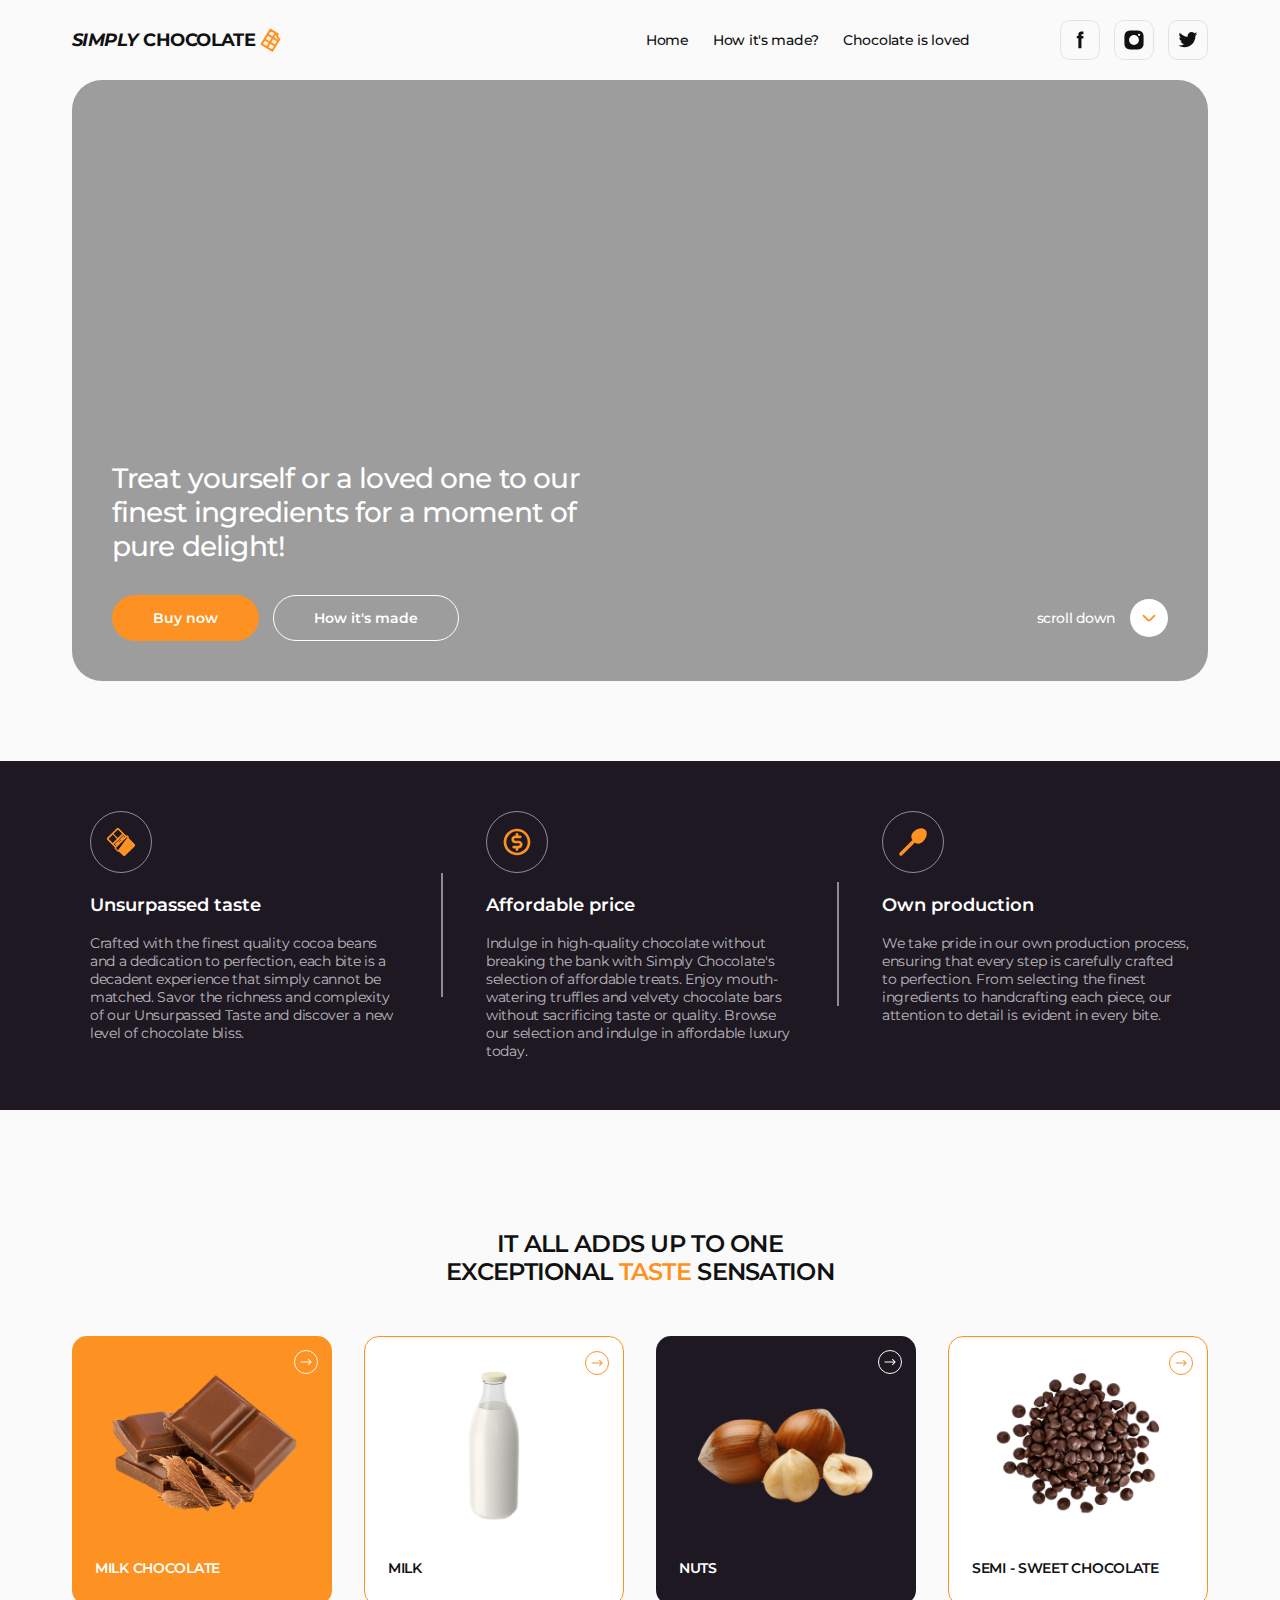
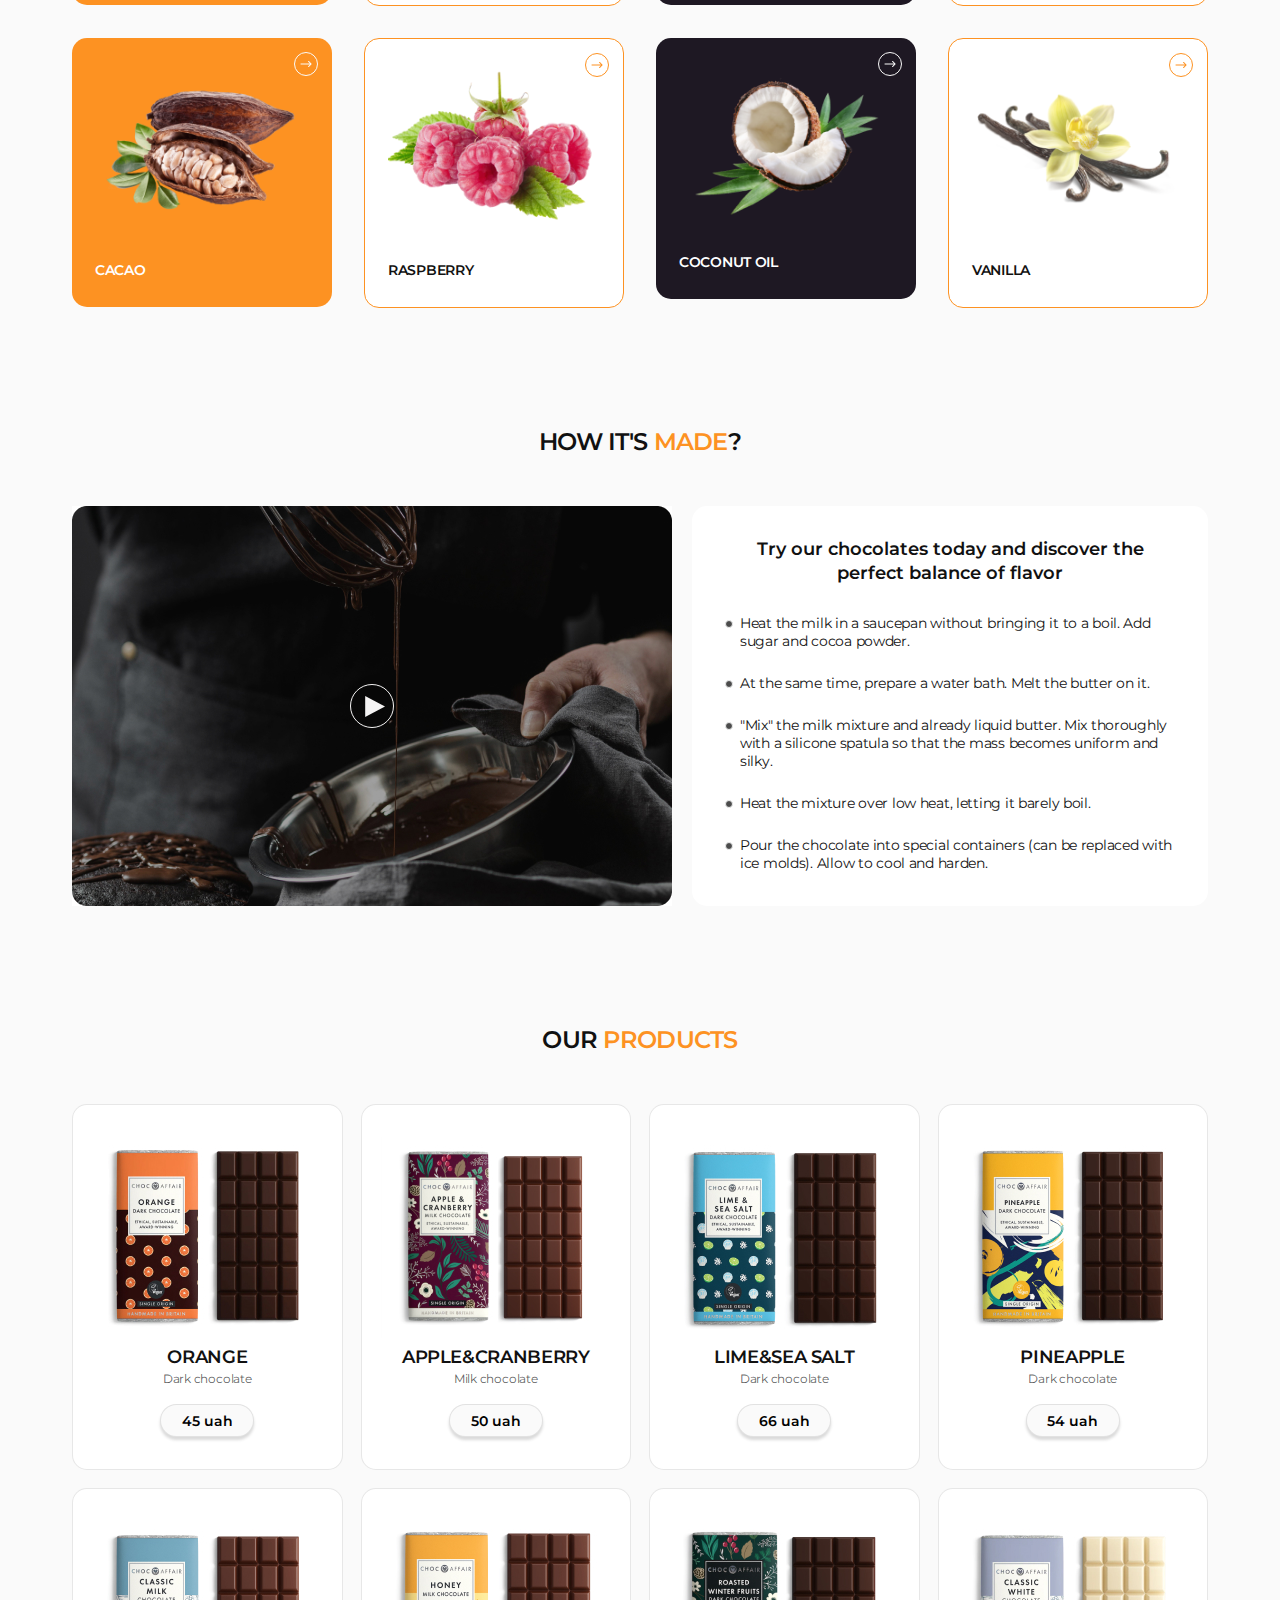
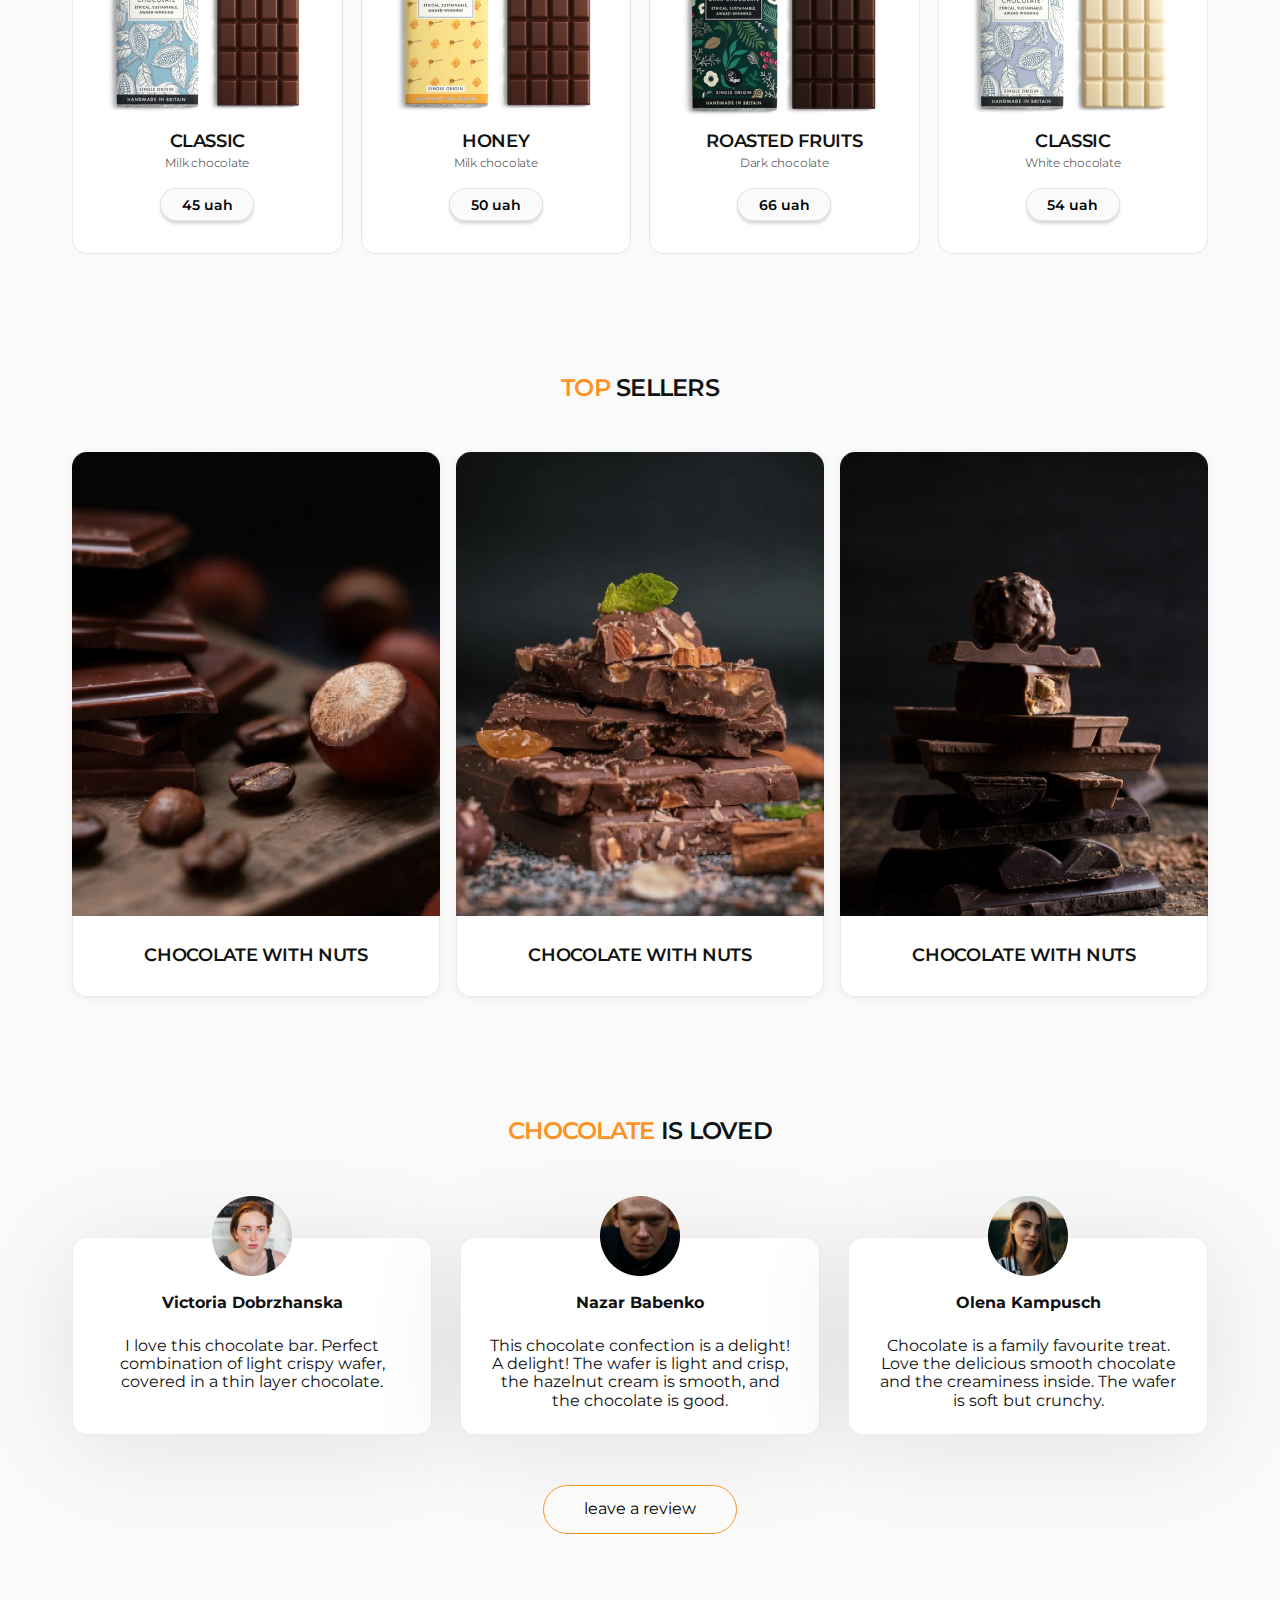
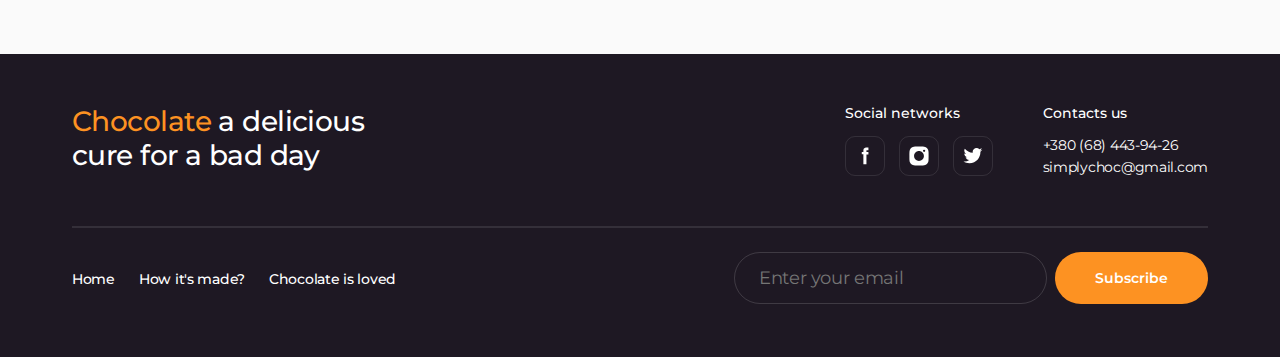
==== commit c68d1563: "add subscribe button" ====
--- a/index.html
+++ b/index.html
@@ -541,19 +541,32 @@
           </div>
         </div>
         <hr />
-        <nav class="footer-navigation">
-          <ul class="menu">
-            <li class="big-first-letter">
-              <a href="index.html">home</a>
-            </li>
-            <li class="big-first-letter">
-              <a href="#">how it's made?</a>
-            </li>
-            <li class="big-first-letter">
-              <a href="#">chocolate is loved</a>
-            </li>
-          </ul>
-        </nav>
+        <div class="bottom-footer">
+          <nav class="footer-navigation">
+            <ul class="menu">
+              <li class="big-first-letter">
+                <a href="index.html">home</a>
+              </li>
+              <li class="big-first-letter">
+                <a href="#">how it's made?</a>
+              </li>
+              <li class="big-first-letter">
+                <a href="#">chocolate is loved</a>
+              </li>
+            </ul>
+          </nav>
+          <form action="#" class="subscribe-form">
+            <label class="footer-input-label">
+              <input
+                class="subscribe-form-input"
+                name="email-subscribe"
+                type="email"
+                placeholder="Enter your email"
+              />
+            </label>
+            <button class="subscribe-form-btn" type="submit">Subscribe</button>
+          </form>
+        </div>
       </div>
     </footer>
   </body>
--- a/css/styles.css
+++ b/css/styles.css
@@ -550,7 +550,7 @@
 .how-its-made-list {
   display: flex;
   flex-direction: column;
-  list-style: disc;
+  list-style: url('../images/marker_disk.svg');
   font-weight: 400;
   font-size: 14px;
   line-height: 1.28571;
@@ -867,6 +867,13 @@
   transform: rotate(-180deg);
 }
 
+.bottom-footer {
+  display: flex;
+  width: 100%;
+  justify-content: space-between;
+  align-items: baseline;
+}
+
 .footer-navigation {
   display: flex;
   justify-content: space-between;
@@ -886,3 +893,54 @@
 .footer-navigation .menu {
   justify-content: flex-start;
 }
+
+.subscribe-form {
+  display: flex;
+  justify-content: flex-start;
+  gap: 8px;
+}
+
+.subscribe-form-input {
+  width: 313px;
+  height: 52px;
+  border: 1.5px solid rgba(255, 255, 255, 0.15);
+  border-radius: 30px;
+  padding: 13px 24px;
+  font-weight: 400;
+  font-size: 18px;
+  line-height: 1.22222;
+  letter-spacing: -0.02em;
+  color: rgba(255, 255, 255, 0.3);
+  background-color: transparent;
+  outline: transparent;
+  transition: border-color, color 250ms cubic-bezier(0.4, 0, 0.2, 1);
+}
+
+.subscribe-form-input:focus {
+  color: #fd9222;
+  border-color: #fd9222;
+}
+
+.subscribe-form-btn {
+  display: flex;
+  align-items: center;
+  justify-content: center;
+  border: none;
+  border-radius: 100px;
+  padding: 17px 40px;
+  min-width: 137px;
+  height: 52px;
+  background: #fd9222;
+  font-family: 'Montserrat', sans-serif;
+  font-weight: 600;
+  font-size: 14px;
+  line-height: 1.28571;
+  color: #fff;
+  transition: background-color, color 250ms cubic-bezier(0.4, 0, 0.2, 1);
+}
+
+.subscribe-form-btn:hover,
+.subscribe-form-btn:focus {
+  color: #fd9222;
+  background: #fcf1e0;
+}
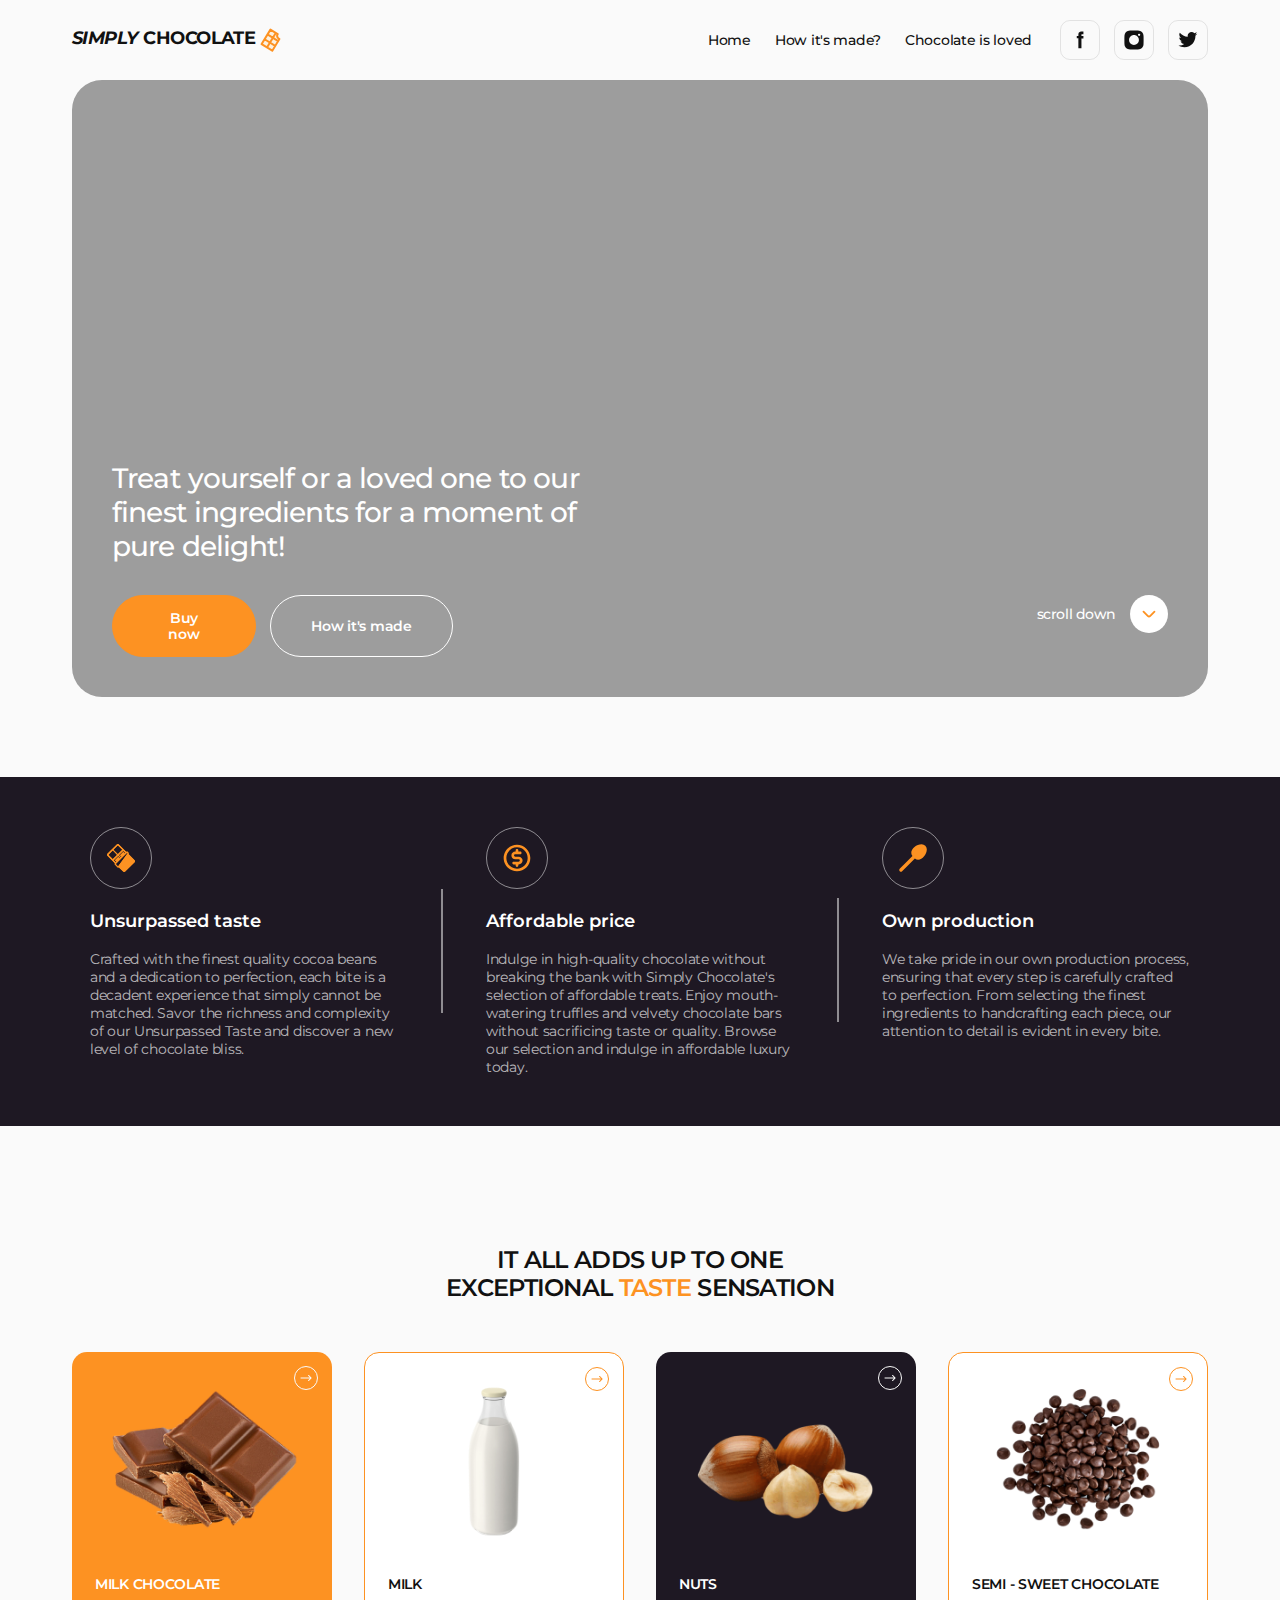
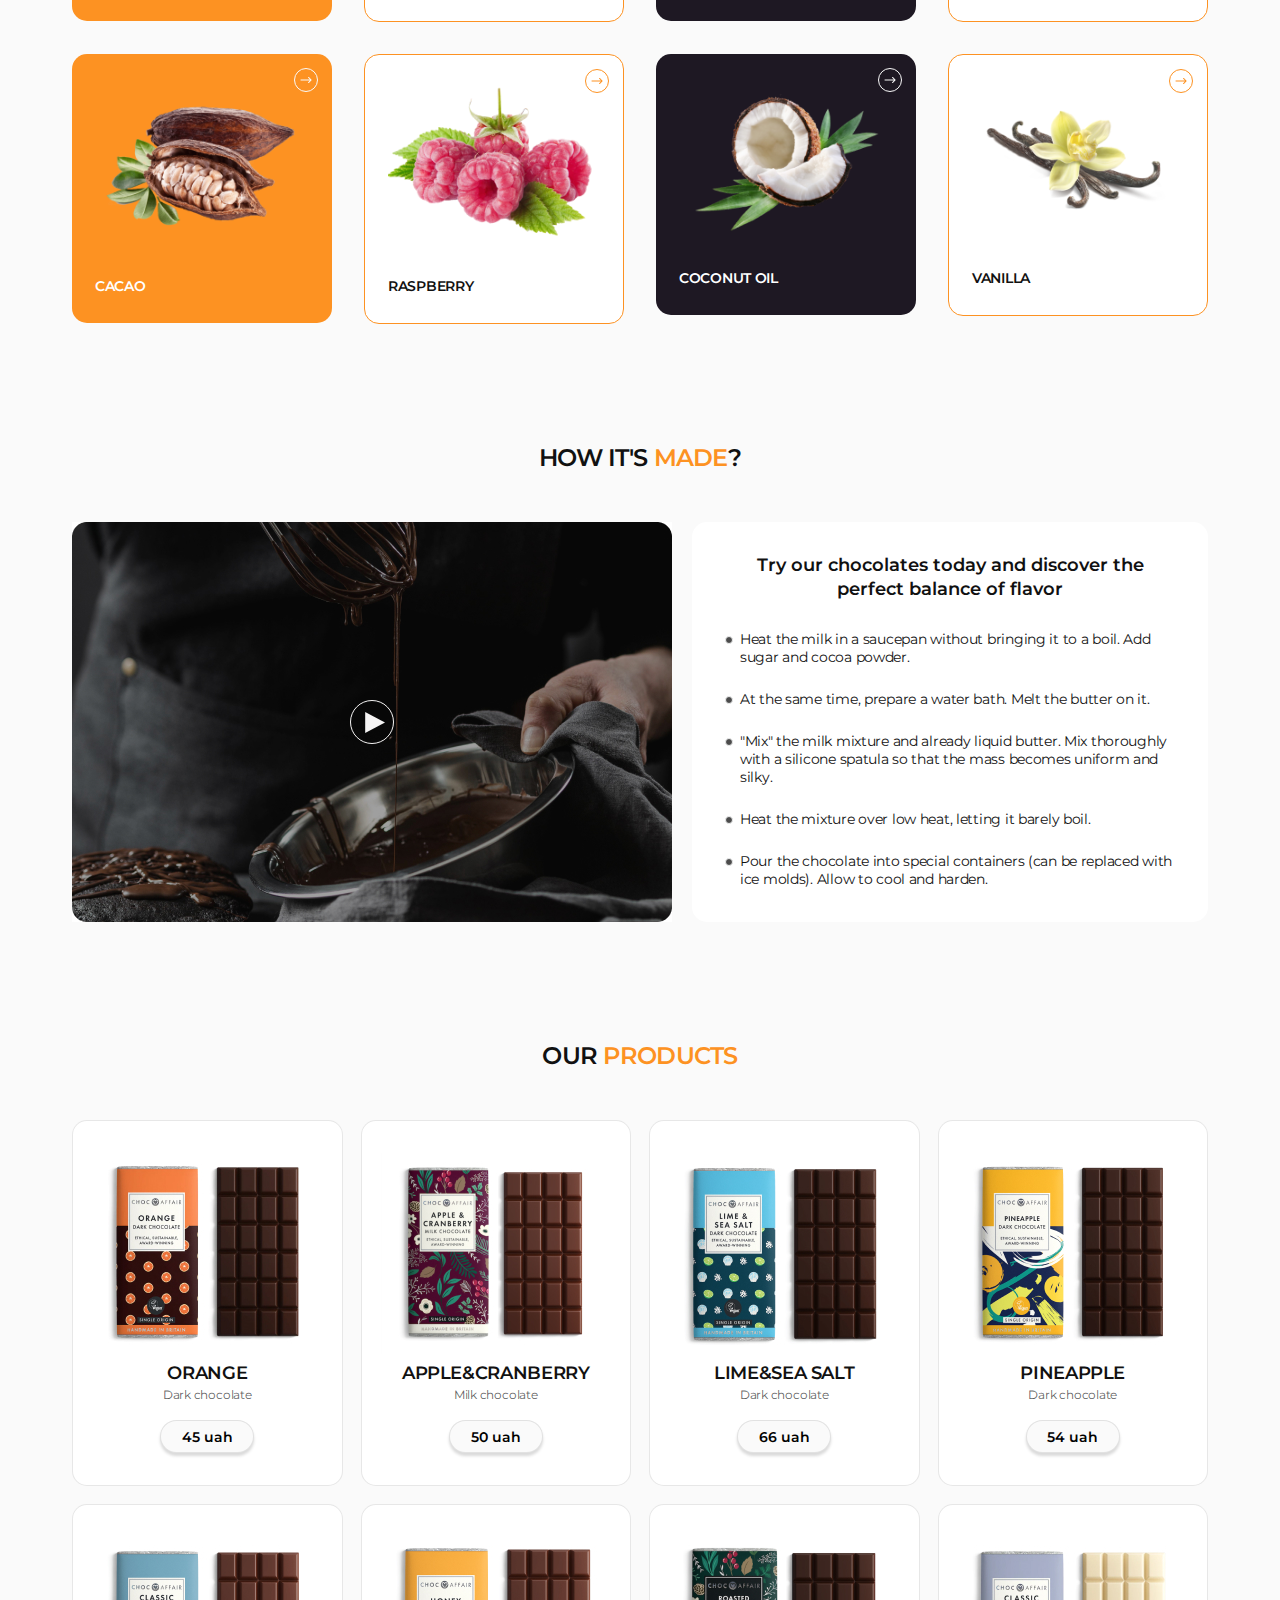
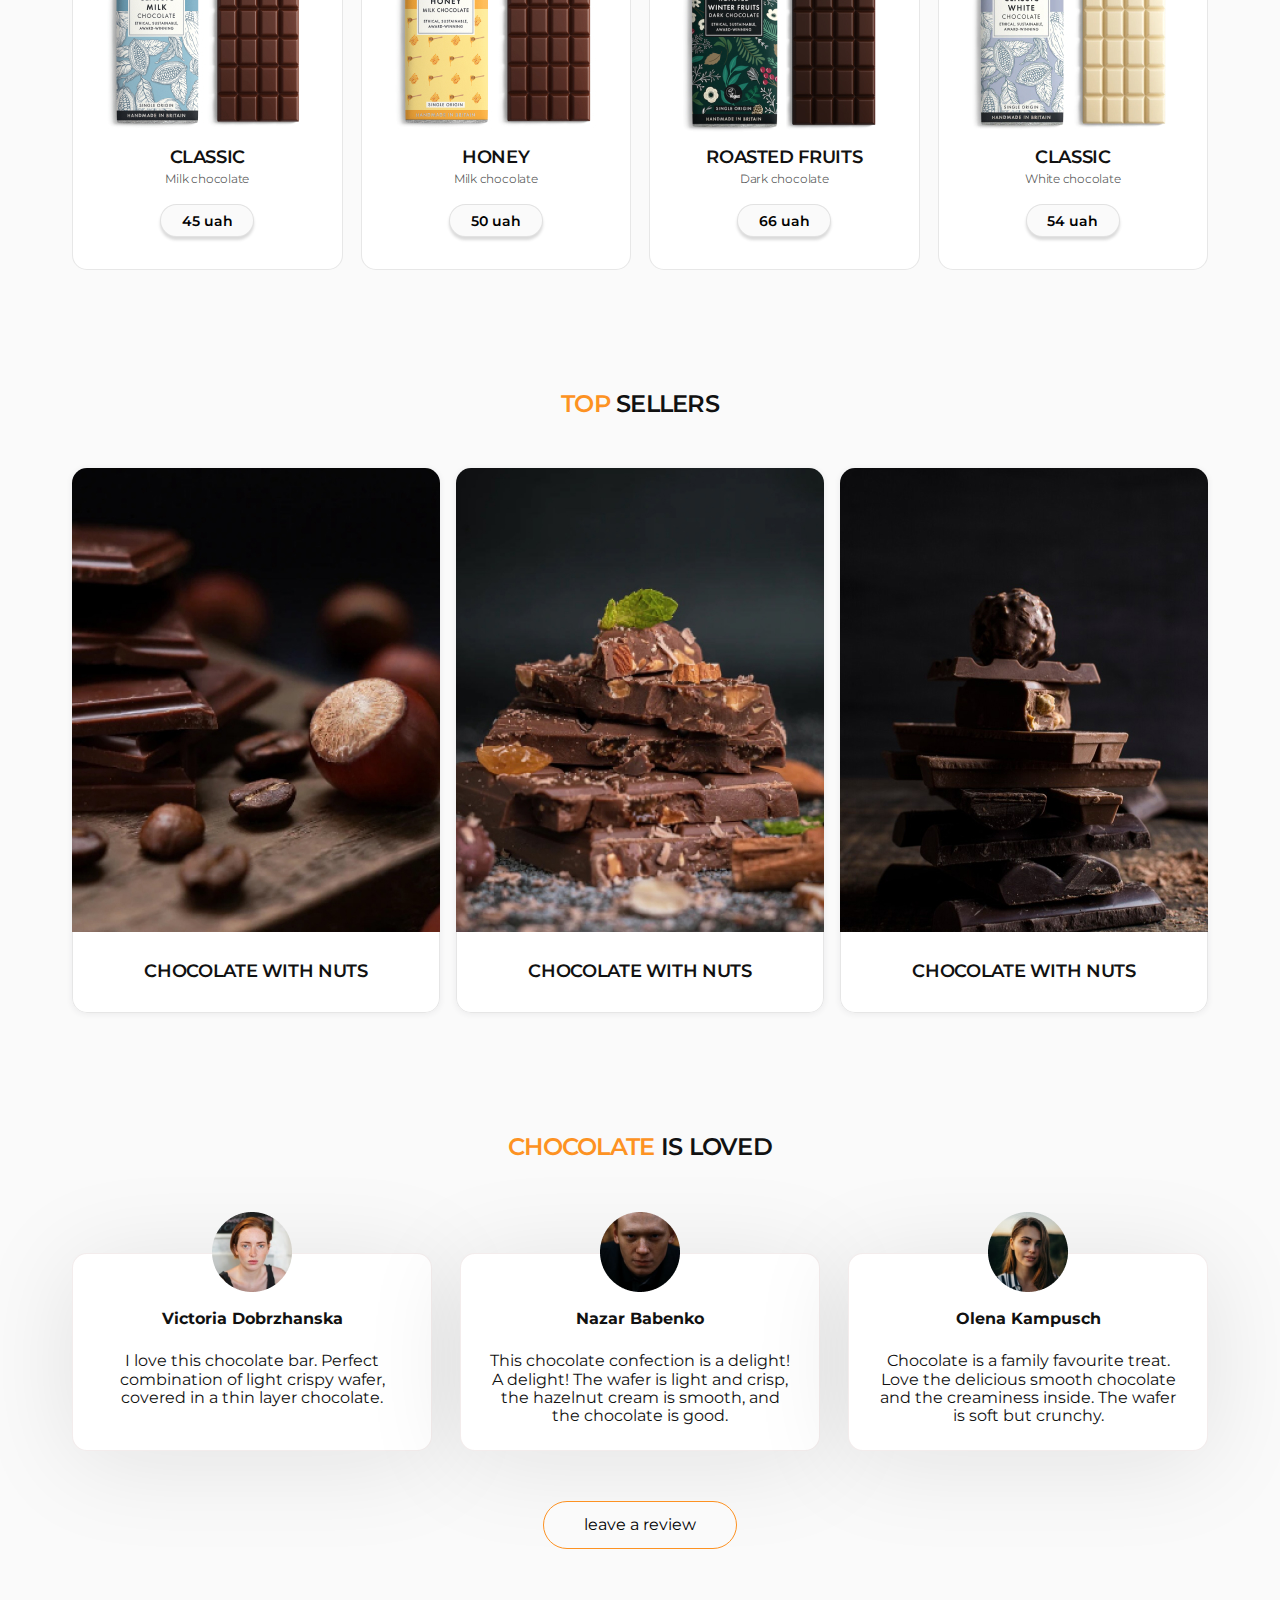
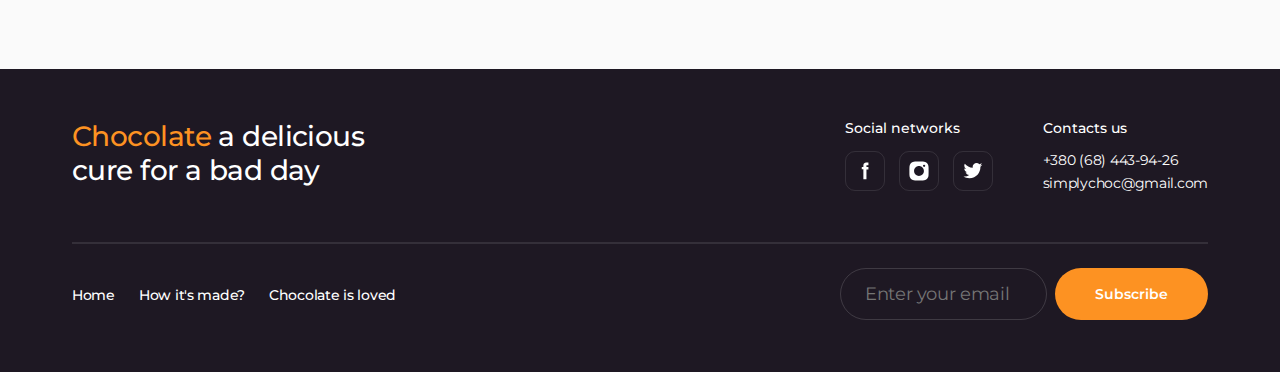
==== commit 24375397: "resine_version_mob_tab_laptop" ====
--- a/index.html
+++ b/index.html
@@ -22,7 +22,7 @@
         <div class="logo">
           <a href="index.html"><span>simply</span> chocolate</a>
           <a href="index.html">
-            <svg width="24" height="24">
+            <svg>
               <use
                 class="svg-logo"
                 href="./images/sprite_new.svg#chocolate"
@@ -68,6 +68,11 @@
             </li>
           </ul>
         </div>
+        <button class="mobile-menu-btn">
+          <svg class="mobile-menu-svg-icon" width="32" height="32">
+            <use href="./images/sprite_new.svg#menu"></use>
+          </svg>
+        </button>
       </div>
     </header>
     <main>
@@ -157,8 +162,12 @@
             <span>taste</span> sensation
           </h2>
           <ul class="ingridients-list">
-            <li>
-              <img
+            <li class="ingredient">
+              <img
+                srcset="
+                  ./images/ingredients/milk-chocolate.png    1x,
+                  ./images/ingredients/milk-chocolate@2x.png 2x
+                "
                 src="./images/ingredients/milk-chocolate.png"
                 alt="milk chocolate"
               />
@@ -169,8 +178,15 @@
                 </svg>
               </div>
             </li>
-            <li>
-              <img src="./images/ingredients/milk.png" alt="milk" />
+            <li class="ingredient">
+              <img
+                srcset="
+                  ./images/ingredients/milk.png    1x,
+                  ./images/ingredients/milk@2x.png 2x
+                "
+                src="./images/ingredients/milk.png"
+                alt="milk"
+              />
               <h3>milk</h3>
               <div class="more-icons" href="#">
                 <svg class="svg-more" width="12" height="8">
@@ -178,8 +194,15 @@
                 </svg>
               </div>
             </li>
-            <li>
-              <img src="./images/ingredients/nuts.png" alt="nuts" />
+            <li class="ingredient">
+              <img
+                srcset="
+                  ./images/ingredients/nuts.png    1x,
+                  ./images/ingredients/nuts@2x.png 2x
+                "
+                src="./images/ingredients/nuts.png"
+                alt="nuts"
+              />
               <h3>nuts</h3>
               <div class="more-icons" href="#">
                 <svg class="svg-more" width="12" height="8">
@@ -187,8 +210,12 @@
                 </svg>
               </div>
             </li>
-            <li>
-              <img
+            <li class="ingredient">
+              <img
+                srcset="
+                  ./images/ingredients/semi-sweet-chocolate.png    1x,
+                  ./images/ingredients/semi-sweet-chocolate@2x.png 2x
+                "
                 src="./images/ingredients/semi-sweet-chocolate.png"
                 alt="semi-sweet chocolate"
               />
@@ -199,8 +226,15 @@
                 </svg>
               </div>
             </li>
-            <li>
-              <img src="./images/ingredients/cacao.png" alt="cacao" />
+            <li class="ingredient mobile-not-view">
+              <img
+                srcset="
+                  ./images/ingredients/cacao.png    1x,
+                  ./images/ingredients/cacao@2x.png 2x
+                "
+                src="./images/ingredients/cacao.png"
+                alt="cacao"
+              />
               <h3>cacao</h3>
               <div class="more-icons" href="#">
                 <svg class="svg-more" width="12" height="8">
@@ -208,8 +242,15 @@
                 </svg>
               </div>
             </li>
-            <li>
-              <img src="./images/ingredients/raspberry.png" alt="raspberry" />
+            <li class="ingredient mobile-not-view">
+              <img
+                srcset="
+                  ./images/ingredients/raspberry.png    1x,
+                  ./images/ingredients/raspberry@2x.png 2x
+                "
+                src="./images/ingredients/raspberry.png"
+                alt="raspberry"
+              />
               <h3>raspberry</h3>
               <div class="more-icons" href="#">
                 <svg class="svg-more" width="12" height="8">
@@ -217,8 +258,12 @@
                 </svg>
               </div>
             </li>
-            <li>
-              <img
+            <li class="ingredient mobile-not-view">
+              <img
+                srcset="
+                  ./images/ingredients/coconut-oil.png    1x,
+                  ./images/ingredients/coconut-oil@2x.png 2x
+                "
                 src="./images/ingredients/coconut-oil.png"
                 alt="coconut oil"
               />
@@ -229,8 +274,15 @@
                 </svg>
               </div>
             </li>
-            <li>
-              <img src="./images/ingredients/vanilla.png" alt="vanilla" />
+            <li class="ingredient mobile-not-view">
+              <img
+                srcset="
+                  ./images/ingredients/vanilla.png    1x,
+                  ./images/ingredients/vanilla@2x.png 2x
+                "
+                src="./images/ingredients/vanilla.png"
+                alt="vanilla"
+              />
               <h3>vanilla</h3>
               <div class="more-icons" href="#">
                 <svg class="svg-more" width="12" height="8">
@@ -246,7 +298,30 @@
           <h2 class="title-size-2">how it's <span>made</span>?</h2>
           <div class="how-its-made-content">
             <div class="how-its-made-video">
-              <img src="./images/how-its-made.jpg" alt="" />
+              <picture>
+                <source
+                  srcset="
+                    ./images/how-its-made.jpg    1x,
+                    ./images/how-its-made@2x.jpg 2x
+                  "
+                  media="(min-width: 1158px)"
+                />
+                <source
+                  srcset="
+                    ./images/how-its-made_tab.jpg    1x,
+                    ./images/how-its-made_tab@2x.jpg 2x
+                  "
+                  media="(min-width: 768px)"
+                />
+                <source
+                  srcset="
+                    ./images/how-its-made_mob.jpg    1x,
+                    ./images/how-its-made_mob@2x.jpg 2x
+                  "
+                  media="(max-width: 767px)"
+                />
+                <img src="./images/how-its-made.jpg" alt="How it's made" />
+              </picture>
               <div class="play-icon" href="#">
                 <svg class="svg-play" width="20" height="21">
                   <use href="./images/sprite_new.svg#play"></use>
@@ -286,7 +361,14 @@
           <h2 class="title-size-2">our <span>products</span></h2>
           <ul class="products-list">
             <li class="product">
-              <img src="./images/products/orange.jpg" alt="orange" />
+              <img
+                srcset="
+                  ./images/products/orange.jpg    1x,
+                  ./images/products/orange@2x.jpg 2x
+                "
+                src="./images/products/orange.jpg"
+                alt="orange"
+              />
               <div class="name-produtc">
                 <h3>orange</h3>
                 <p class="big-first-letter">dark chocolate</p>
@@ -295,6 +377,10 @@
             </li>
             <li class="product">
               <img
+                srcset="
+                  ./images/products/apple-cranberry.jpg    1x,
+                  ./images/products/apple-cranberry@2x.jpg 2x
+                "
                 src="./images/products/apple-cranberry.jpg"
                 alt="apple cranberry"
               />
@@ -306,6 +392,10 @@
             </li>
             <li class="product">
               <img
+                srcset="
+                  ./images/products/lime-sea_salt.jpg    1x,
+                  ./images/products/lime-sea_salt@2x.jpg 2x
+                "
                 src="./images/products/lime-sea_salt.jpg"
                 alt="lime&sea salt"
               />
@@ -316,7 +406,14 @@
               <button>66 uah</button>
             </li>
             <li class="product">
-              <img src="./images/products/pineapple.jpg" alt="pineapple" />
+              <img
+                srcset="
+                  ./images/products/pineapple.jpg    1x,
+                  ./images/products/pineapple@2x.jpg 2x
+                "
+                src="./images/products/pineapple.jpg"
+                alt="pineapple"
+              />
               <div class="name-produtc">
                 <h3>pineapple</h3>
                 <p class="big-first-letter">dark chocolate</p>
@@ -325,6 +422,10 @@
             </li>
             <li class="product">
               <img
+                srcset="
+                  ./images/products/classic.jpg    1x,
+                  ./images/products/classic@2x.jpg 2x
+                "
                 src="./images/products/classic.jpg"
                 alt="classic milk chocolate"
               />
@@ -335,7 +436,14 @@
               <button>45 uah</button>
             </li>
             <li class="product">
-              <img src="./images/products/honey.jpg" alt="honey" />
+              <img
+                srcset="
+                  ./images/products/honey.jpg    1x,
+                  ./images/products/honey@2x.jpg 2x
+                "
+                src="./images/products/honey.jpg"
+                alt="honey"
+              />
               <div class="name-produtc">
                 <h3>honey</h3>
                 <p class="big-first-letter">milk chocolate</p>
@@ -344,6 +452,10 @@
             </li>
             <li class="product">
               <img
+                srcset="
+                  ./images/products/roasted-fruits.jpg    1x,
+                  ./images/products/roasted-fruits@2x.jpg 2x
+                "
                 src="./images/products/roasted-fruits.jpg"
                 alt="roasted fruits"
               />
@@ -355,6 +467,10 @@
             </li>
             <li class="product">
               <img
+                srcset="
+                  ./images/products/classic-white.jpg    1x,
+                  ./images/products/classic-white@2x.jpg 2x
+                "
                 src="./images/products/classic-white.jpg"
                 alt="classic white chocolate"
               />
@@ -391,7 +507,7 @@
                 <h3 class="top-seller-name">chocolate with nuts</h3>
               </div>
             </li>
-            <li class="top-sell">
+            <li class="top-sell mobile-none-view">
               <div class="div-img-with-pop-up">
                 <img
                   class="img-top-sell"
@@ -411,7 +527,7 @@
                 <h3 class="top-seller-name">chocolate with nuts</h3>
               </div>
             </li>
-            <li class="top-sell">
+            <li class="top-sell tablet-none-view">
               <div class="div-img-with-pop-up">
                 <img
                   class="img-top-sell"
@@ -451,7 +567,7 @@
                 wafer, covered in a thin layer chocolate.
               </p>
             </li>
-            <li class="review-text">
+            <li class="review-text mobile-none-view">
               <div class="people">
                 <img
                   src="./images/people/Nazar-Babenko.png"
@@ -465,7 +581,7 @@
                 is good.
               </p>
             </li>
-            <li class="review-text">
+            <li class="review-text tablet-none-view">
               <div class="people">
                 <img
                   src="./images/people/Olena-Kampusch.png"
--- a/css/styles.css
+++ b/css/styles.css
@@ -57,10 +57,11 @@
   flex-direction: column;
   justify-content: space-between;
   align-items: center;
-  max-width: 1158px;
-  padding: 0 11px;
+  max-width: 767px;
+  padding: 0 20px;
   margin: auto;
 }
+
 .header-container {
   flex-direction: row;
 }
@@ -68,20 +69,53 @@
 .logo {
   text-transform: uppercase;
   font-weight: 700;
-  font-size: 18px;
-  line-height: 24px;
+  font-size: 14px;
+  line-height: 1.28571;
   letter-spacing: -0.03em;
-  min-width: 215px;
-  margin-right: 25px;
   display: flex;
   justify-content: flex-start;
   align-items: center;
   gap: 4px;
-  padding: 28px 0;
+  padding: 20px 0 14px;
 }
 
 .logo a {
-  height: 24px;
+  height: 21px;
+}
+
+.logo svg {
+  width: 21px;
+  height: 21px;
+}
+
+@media (min-width: 768px) {
+  .container {
+    max-width: 1157px;
+    padding: 0 32px;
+  }
+  .logo {
+    padding: 29.5px 0;
+  }
+}
+
+@media (min-width: 1158px) {
+  .container {
+    max-width: 1158px;
+    padding: 0 11px;
+  }
+  .logo {
+    padding: 28px 0;
+    font-size: 18px;
+    line-height: 1.11111;
+    margin-right: 25px;
+  }
+  .logo a {
+    height: 24px;
+  }
+  .logo svg {
+    width: 24px;
+    height: 24px;
+  }
 }
 
 .logo span {
@@ -94,10 +128,10 @@
 }
 
 .navigation {
-  display: flex;
+  display: none;
   justify-content: space-between;
   align-items: center;
-  gap: 90px;
+  gap: 28px;
 }
 
 .menu {
@@ -110,7 +144,7 @@
 .big-first-letter a {
   font-weight: 500;
   font-size: 14px;
-  line-height: 16px;
+  line-height: 1.14286;
   letter-spacing: -0.02em;
 }
 
@@ -153,8 +187,23 @@
   fill: #fd9222;
 }
 
+.mobile-menu-btn {
+  display: flex;
+  align-items: center;
+  justify-content: center;
+  cursor: pointer;
+  width: 32px;
+  height: 32px;
+  background-color: transparent;
+  border: none;
+}
+
+.mobile-menu-svg-icon {
+  fill: #111;
+}
+
 .start-page {
-  padding: 381px 40px 40px;
+  padding: 395px 20px 20px;
   background: rgba(17, 17, 17, 0.4);
   background-image: url('../images/hero-bg_desk.jpg');
   background-size: cover;
@@ -162,7 +211,35 @@
   justify-content: flex-end;
   background-repeat: no-repeat;
   background-position: center;
-  max-width: 1136px;
+  margin: 0 20px;
+}
+
+@media (min-width: 768px) {
+  .navigation {
+    display: flex;
+  }
+  .mobile-menu-btn {
+    display: none;
+  }
+  .start-page {
+    max-width: 1136px;
+    padding: 381px 40px 40px;
+    margin: 0 32px;
+  }
+}
+
+@media (min-width: 1158px) {
+  .navigation {
+    display: flex;
+  }
+  .mobile-menu-btn {
+    display: none;
+  }
+  .start-page {
+    max-width: 1136px;
+    padding: 381px 40px 40px;
+    margin: auto;
+  }
 }
 
 @media (min-resolution: 192dpi) {
@@ -191,14 +268,14 @@
 }
 
 .slog {
-  width: 484px;
+  max-width: 290px;
   text-align: left;
 }
 
 .slog h1 {
   font-weight: 500;
-  font-size: 28px;
-  line-height: 1.21429;
+  font-size: 20px;
+  line-height: 1.2;
   letter-spacing: -0.03em;
   color: #fff;
   text-align: left;
@@ -206,20 +283,40 @@
 
 .buttons {
   display: flex;
-  justify-content: space-between;
+  flex-direction: column;
+  gap: 32px;
+  justify-content: flex-start;
+  align-items: flex-start;
+}
+
+@media (min-width: 768px) {
+  .slog {
+    max-width: 484px;
+  }
+  .slog h1 {
+    font-size: 28px;
+    line-height: 1.21429;
+  }
+  .buttons {
+    flex-direction: row;
+    justify-content: space-between;
+  }
 }
 
 .two-buttons {
   display: flex;
+  flex-wrap: wrap;
   gap: 14px;
 }
 
 .button-props {
   border-radius: 100px;
-  padding: 14px 40px;
+  padding: 12px 28px;
+  width: 159px;
   font-family: 'Montserrat', sans-serif;
   font-weight: 600;
   font-size: 14px;
+  letter-spacing: -0.02em;
   cursor: pointer;
   color: #fff;
   border: 1px solid #fff;
@@ -229,10 +326,22 @@
   transition-timing-function: cubic-bezier(0.4, 0, 0.2, 1);
 }
 
-.button-props:first-child,
 .button-props:first-child {
   border-color: #fd9222;
   background-color: #fd9222;
+  width: 120px;
+}
+
+@media (min-width: 768px) {
+  .button-props {
+    padding: 14px 40px;
+  }
+  .button-props {
+    width: 183px;
+  }
+  .button-props:first-child {
+    width: 144px;
+  }
 }
 
 .button-props:hover,
@@ -317,26 +426,25 @@
   display: flex;
   align-items: flex-start;
   justify-content: space-around;
-  flex-direction: row;
-  gap: 88px;
+  flex-direction: column;
+  gap: 20px;
   color: #fff;
-  max-width: 1136px;
-  padding: 50px 18px;
+  max-width: 768px;
+  padding: 20px 0 0;
 }
 
 .benefits-item {
-  width: calc((100% - 176px) / 3);
+  width: 100%;
   position: relative;
 }
 
 .hr-benefits {
   position: absolute;
-  right: -106px;
-  top: 50%;
-  border: 1px solid rgba(255, 255, 255, 0.5);
-  width: 124px;
+  right: 0;
+  top: 0;
+  border: none;
+  width: 0px;
   height: 0px;
-  transform: rotate(-90deg);
 }
 
 .benefit-icons {
@@ -367,23 +475,67 @@
   line-height: 1.28571;
   letter-spacing: -0.02em;
   color: rgba(255, 255, 255, 0.7);
+  padding-bottom: 35px;
+}
+
+@media (min-width: 768px) {
+  .container-benefits {
+    margin: 0;
+  }
+  .benefits-list {
+    align-items: flex-start;
+    justify-content: space-between;
+    flex-direction: row;
+    flex-wrap: wrap;
+    gap: 0;
+    max-width: 1136px;
+    padding: 50px 0;
+  }
+  .benefits-item {
+    width: calc((100% - 88px) / 2);
+  }
+  .benefits-item p {
+    padding-bottom: 44px;
+  }
+}
+
+@media (min-width: 1158px) {
+  .benefits-list {
+    justify-content: space-around;
+    gap: 88px;
+    padding: 50px 18px;
+  }
+  .benefits-item {
+    width: calc((100% - 176px) / 3);
+  }
+  .hr-benefits {
+    position: absolute;
+    right: -106px;
+    top: 50%;
+    border: 1px solid rgba(255, 255, 255, 0.5);
+    width: 124px;
+    height: 0px;
+    transform: rotate(-90deg);
+  }
+  .benefits-item p {
+    padding-bottom: 0;
+  }
 }
 
 .section-ingredients {
-  padding-top: 120px;
-  padding-bottom: 60px;
+  padding: 80px 0 40px;
   background-color: #fafafa;
 }
 
 .title-size-2 {
   display: block;
   margin: 0 auto;
-  width: 412px;
+  max-width: 283px;
   text-align: center;
   text-transform: uppercase;
   font-weight: 600;
-  font-size: 24px;
-  line-height: 1.16667;
+  font-size: 20px;
+  line-height: 1.2;
   letter-spacing: -0.03em;
   color: #111;
 }
@@ -393,41 +545,77 @@
 }
 
 .ingridients-list {
-  margin: 50px 0 0;
+  margin: 32px auto 0;
   display: flex;
   flex-wrap: wrap;
   align-items: flex-start;
-  justify-content: flex-start;
-  flex-direction: row;
-  gap: 32px;
-}
-
-.ingridients-list li {
+  justify-content: center;
+  gap: 20px;
+}
+
+.ingredient {
   position: relative;
-  width: calc((100% - 96px) / 4);
+  max-width: 335px;
   border-radius: 15px;
   background: #1e1823;
   color: #fff;
   cursor: pointer;
 }
 
-.ingridients-list li:nth-child(4n + 1) {
+@media (max-width: 767px) {
+  .ingredient.mobile-not-view {
+    display: none;
+  }
+}
+
+@media (min-width: 768px) {
+  .section-ingredients {
+    padding-top: 100px;
+    padding-bottom: 50px;
+  }
+  .title-size-2 {
+    max-width: 412px;
+    font-size: 24px;
+    line-height: 1.16667;
+  }
+  .ingridients-list {
+    margin: 50px 0 0;
+    flex-direction: row;
+    gap: 32px;
+  }
+  .ingredient {
+    width: calc((100% - 32px) / 2);
+  }
+}
+
+@media (min-width: 1158px) {
+  .section-ingredients {
+    padding-top: 120px;
+    padding-bottom: 60px;
+  }
+  .ingredient {
+    width: calc((100% - 96px) / 4);
+  }
+}
+
+.ingredient:nth-child(4n + 1) {
   background: #fd9222;
   color: #fff;
 }
 
-.ingridients-list li:nth-child(2n + 2) {
+.ingredient:nth-child(2n + 2) {
   border: 1px solid #fd9222;
   background: #fff;
   color: #111;
 }
 
-.ingridients-list li img {
+.ingredient img {
   padding: 28px 23px 36px;
   width: auto;
-}
-
-.ingridients-list li h3 {
+  margin: auto;
+}
+
+.ingredient h3 {
   font-weight: 600;
   font-size: 14px;
   line-height: 1.28571;
@@ -459,8 +647,8 @@
   fill: #fafafa;
 }
 
-.ingridients-list li:hover .more-icons,
-.ingridients-list li:focus .more-icons {
+.ingredient:hover .more-icons,
+.ingredient:focus .more-icons {
   transform: rotate(90deg);
 }
 
@@ -469,11 +657,11 @@
   transform: rotate(90deg);
 }
 
-.ingridients-list li:nth-child(2n) .more-icons {
+.ingredient:nth-child(2n) .more-icons {
   border: 1px solid #fd9222;
 }
 
-.ingridients-list li:nth-child(2n) .svg-more {
+.ingredient:nth-child(2n) .svg-more {
   fill: #fd9222;
 }
 
@@ -481,20 +669,23 @@
 .our-products,
 .top-sellers,
 .reviews {
-  padding: 60px 0;
+  padding: 40px 0;
   background-color: #fafafa;
   text-align: center;
 }
 
 .how-its-made-content {
-  margin-top: 50px;
-  display: flex;
+  margin-top: 32px;
+  display: flex;
+  flex-direction: column;
+  flex-wrap: wrap;
   gap: 20px;
 }
 
 .how-its-made-video {
   position: relative;
-  width: 600px;
+  max-width: 335px;
+  margin: auto;
 }
 
 .play-icon {
@@ -534,9 +725,9 @@
 .how-its-made-info {
   background: #fff;
   border-radius: 15px;
-  padding: 32px;
+  padding: 20px 14px;
   box-sizing: border-box;
-  width: 516px;
+  width: 100%;
 }
 
 .how-its-made-info h4 {
@@ -545,6 +736,44 @@
   line-height: 1.33333;
   color: #111;
   margin-bottom: 28px;
+}
+
+@media (min-width: 768px) {
+  .how-its-made,
+  .our-products,
+  .top-sellers,
+  .reviews {
+    padding: 50px 0;
+  }
+  .how-its-made-content {
+    margin-top: 50px;
+  }
+  .how-its-made-video {
+    max-width: 614px;
+  }
+  .how-its-made-info {
+    padding: 20px;
+    width: 614px;
+  }
+}
+
+@media (min-width: 1158px) {
+  .how-its-made,
+  .our-products,
+  .top-sellers,
+  .reviews {
+    padding: 60px 0;
+  }
+  .how-its-made-content {
+    flex-direction: row;
+  }
+  .how-its-made-video {
+    max-width: 600px;
+  }
+  .how-its-made-info {
+    padding: 32px;
+    width: 516px;
+  }
 }
 
 .how-its-made-list {
@@ -562,21 +791,40 @@
 }
 
 .products-list {
-  margin: 50px 0 0;
+  margin: 32px auto 0;
   display: flex;
   flex-wrap: wrap;
   align-items: flex-start;
-  justify-content: flex-start;
-  flex-direction: row;
-  gap: 18px;
+  justify-content: center;
+  gap: 32px;
 }
 
 .product {
-  width: calc((100% - 54px) / 4);
+  max-width: 335px;
   border: 1px solid rgba(17, 17, 17, 0.1);
   border-radius: 15px;
   background-color: #fff;
   text-align: center;
+}
+
+@media (min-width: 768px) {
+  .products-list {
+    margin-top: 50px;
+    flex-direction: row;
+    gap: 32px;
+  }
+  .product {
+    width: calc((100% - 32px) / 2);
+  }
+}
+
+@media (min-width: 1158px) {
+  .products-list {
+    gap: 18px;
+  }
+  .product {
+    width: calc((100% - 54px) / 4);
+  }
 }
 
 .product img {
@@ -632,8 +880,9 @@
 
 .top-sellers-list {
   display: flex;
-  margin: 50px auto 0;
-  gap: 16px;
+  flex-direction: column;
+  margin: 32px auto 0;
+  gap: 32px;
 }
 
 .top-sell {
@@ -642,6 +891,39 @@
   cursor: pointer;
   box-shadow: 0 1px 6px 0 rgba(46, 47, 66, 0.08);
   transition: box-shadow 250ms cubic-bezier(0.4, 0, 0.2, 1);
+}
+
+@media (max-width: 676px) {
+  .top-sell.mobile-none-view {
+    display: none;
+  }
+  .top-sell.tablet-none-view {
+    display: none;
+  }
+}
+
+@media (max-width: 1157px) {
+  .top-sell.tablet-none-view {
+    display: none;
+  }
+}
+
+@media (min-width: 768px) {
+  .top-sellers-list {
+    flex-direction: row;
+    flex-wrap: wrap;
+    margin: 50px auto 0;
+    gap: 16px;
+  }
+  .top-sell {
+    max-width: calc((100% - 16px) / 2);
+  }
+}
+
+@media (min-width: 1158px) {
+  .top-sell {
+    max-width: calc((100% - 32px) / 3);
+  }
 }
 
 .top-sell:hover {
@@ -711,8 +993,10 @@
 
 .review-list {
   display: flex;
-  margin: 92px auto 50px;
-  gap: 28px;
+  flex-wrap: wrap;
+  max-width: 368px;
+  margin: 72px auto 50px;
+  gap: 72px;
 }
 
 .review-text {
@@ -725,7 +1009,44 @@
   box-shadow: 0 10px 100px 0 rgba(17, 17, 17, 0.1);
   background: #fff;
   border-radius: 15px;
-  width: calc((100% - 56px) / 3);
+  width: 100%;
+}
+
+@media (max-width: 767px) {
+  .review-text.mobile-none-view {
+    display: none;
+  }
+  .review-text.tablet-none-view {
+    display: none;
+  }
+}
+
+@media (max-width: 1157px) {
+  .review-text.tablet-none-view {
+    display: none;
+  }
+}
+
+@media (min-width: 768px) {
+  .review-list {
+    max-width: none;
+    margin: 89px auto 50px;
+    gap: 16px;
+  }
+  .review-text {
+    width: calc((100% - 16px) / 2);
+    max-width: 344px;
+  }
+}
+
+@media (min-width: 1158px) {
+  .review-list {
+    margin: 92px auto 50px;
+    gap: 28px;
+  }
+  .review-text {
+    max-width: calc((100% - 56px) / 3);
+  }
 }
 
 .people {
@@ -751,7 +1072,13 @@
   /*   font-family: "Montserrat", sans-serif;*/
   cursor: pointer;
   background-color: #fafafa;
-  margin-bottom: 60px;
+  margin-bottom: 40px;
+}
+
+@media (min-width: 768px) {
+  .reviews button {
+    margin-bottom: 60px;
+  }
 }
 
 .reviews button:hover,
@@ -771,30 +1098,51 @@
 
 .top-footer {
   display: flex;
+  flex-direction: column;
   justify-content: space-between;
   width: 100%;
-  padding-top: 50px;
-  padding-bottom: 50px;
+  padding-top: 32px;
+  padding-bottom: 32px;
+  gap: 32px;
 }
 
 .top-footer h2 {
-  width: 300px;
+  max-width: 300px;
   font-weight: 500;
-  font-size: 28px;
-  line-height: 1.21429;
+  font-size: 24px;
+  line-height: 1.16667;
   letter-spacing: -0.02em;
 }
 
 .information {
   display: flex;
+  flex-direction: column-reverse;
   justify-content: space-between;
-  gap: 50px;
+  gap: 32px;
 }
 
 .social-info {
   display: flex;
   flex-direction: column;
   gap: 14px;
+}
+
+@media (min-width: 768px) {
+  .top-footer {
+    flex-direction: row;
+    padding-top: 50px;
+    padding-bottom: 50px;
+    gap: 0;
+  }
+  .information {
+    flex-direction: row;
+    justify-content: space-between;
+    gap: 50px;
+  }
+  .top-footer h2 {
+    font-size: 28px;
+    line-height: 1.21429;
+  }
 }
 
 .information h5 {
@@ -806,7 +1154,7 @@
 
 .social-links {
   display: flex;
-  justify-content: center;
+  justify-content: flex-start;
   align-items: center;
   gap: 14px;
 }
@@ -869,17 +1217,18 @@
 
 .bottom-footer {
   display: flex;
+  flex-direction: column;
   width: 100%;
   justify-content: space-between;
   align-items: baseline;
+  padding-bottom: 32px;
 }
 
 .footer-navigation {
   display: flex;
   justify-content: space-between;
   width: 100%;
-  padding-top: 42px;
-  padding-bottom: 68px;
+  padding: 32px 0;
 }
 
 .footer-navigation a {
@@ -891,7 +1240,23 @@
 }
 
 .footer-navigation .menu {
+  flex-direction: column;
   justify-content: flex-start;
+  align-items: flex-start;
+}
+
+@media (min-width: 768px) {
+  .bottom-footer {
+    flex-direction: row;
+    padding-bottom: 0;
+  }
+  .footer-navigation {
+    padding-top: 42px;
+    padding-bottom: 68px;
+  }
+  .footer-navigation .menu {
+    flex-direction: row;
+  }
 }
 
 .subscribe-form {
@@ -900,14 +1265,20 @@
   gap: 8px;
 }
 
+@media (max-width: 374px) {
+  .subscribe-form {
+    flex-wrap: wrap;
+  }
+}
+
 .subscribe-form-input {
-  width: 313px;
-  height: 52px;
+  max-width: 207px;
+  height: 45px;
   border: 1.5px solid rgba(255, 255, 255, 0.15);
   border-radius: 30px;
-  padding: 13px 24px;
+  padding: 14px 18px;
   font-weight: 400;
-  font-size: 18px;
+  font-size: 14px;
   line-height: 1.22222;
   letter-spacing: -0.02em;
   color: rgba(255, 255, 255, 0.3);
@@ -927,9 +1298,9 @@
   justify-content: center;
   border: none;
   border-radius: 100px;
-  padding: 17px 40px;
-  min-width: 137px;
-  height: 52px;
+  padding: 14px 26px;
+  min-width: 120px;
+  height: 45px;
   background: #fd9222;
   font-family: 'Montserrat', sans-serif;
   font-weight: 600;
@@ -939,6 +1310,20 @@
   transition: background-color, color 250ms cubic-bezier(0.4, 0, 0.2, 1);
 }
 
+@media (min-width: 768px) {
+  .subscribe-form-input {
+    width: 313px;
+    height: 52px;
+    padding: 13px 24px;
+    font-size: 18px;
+  }
+  .subscribe-form-btn {
+    padding: 17px 40px;
+    min-width: 137px;
+    height: 52px;
+  }
+}
+
 .subscribe-form-btn:hover,
 .subscribe-form-btn:focus {
   color: #fd9222;
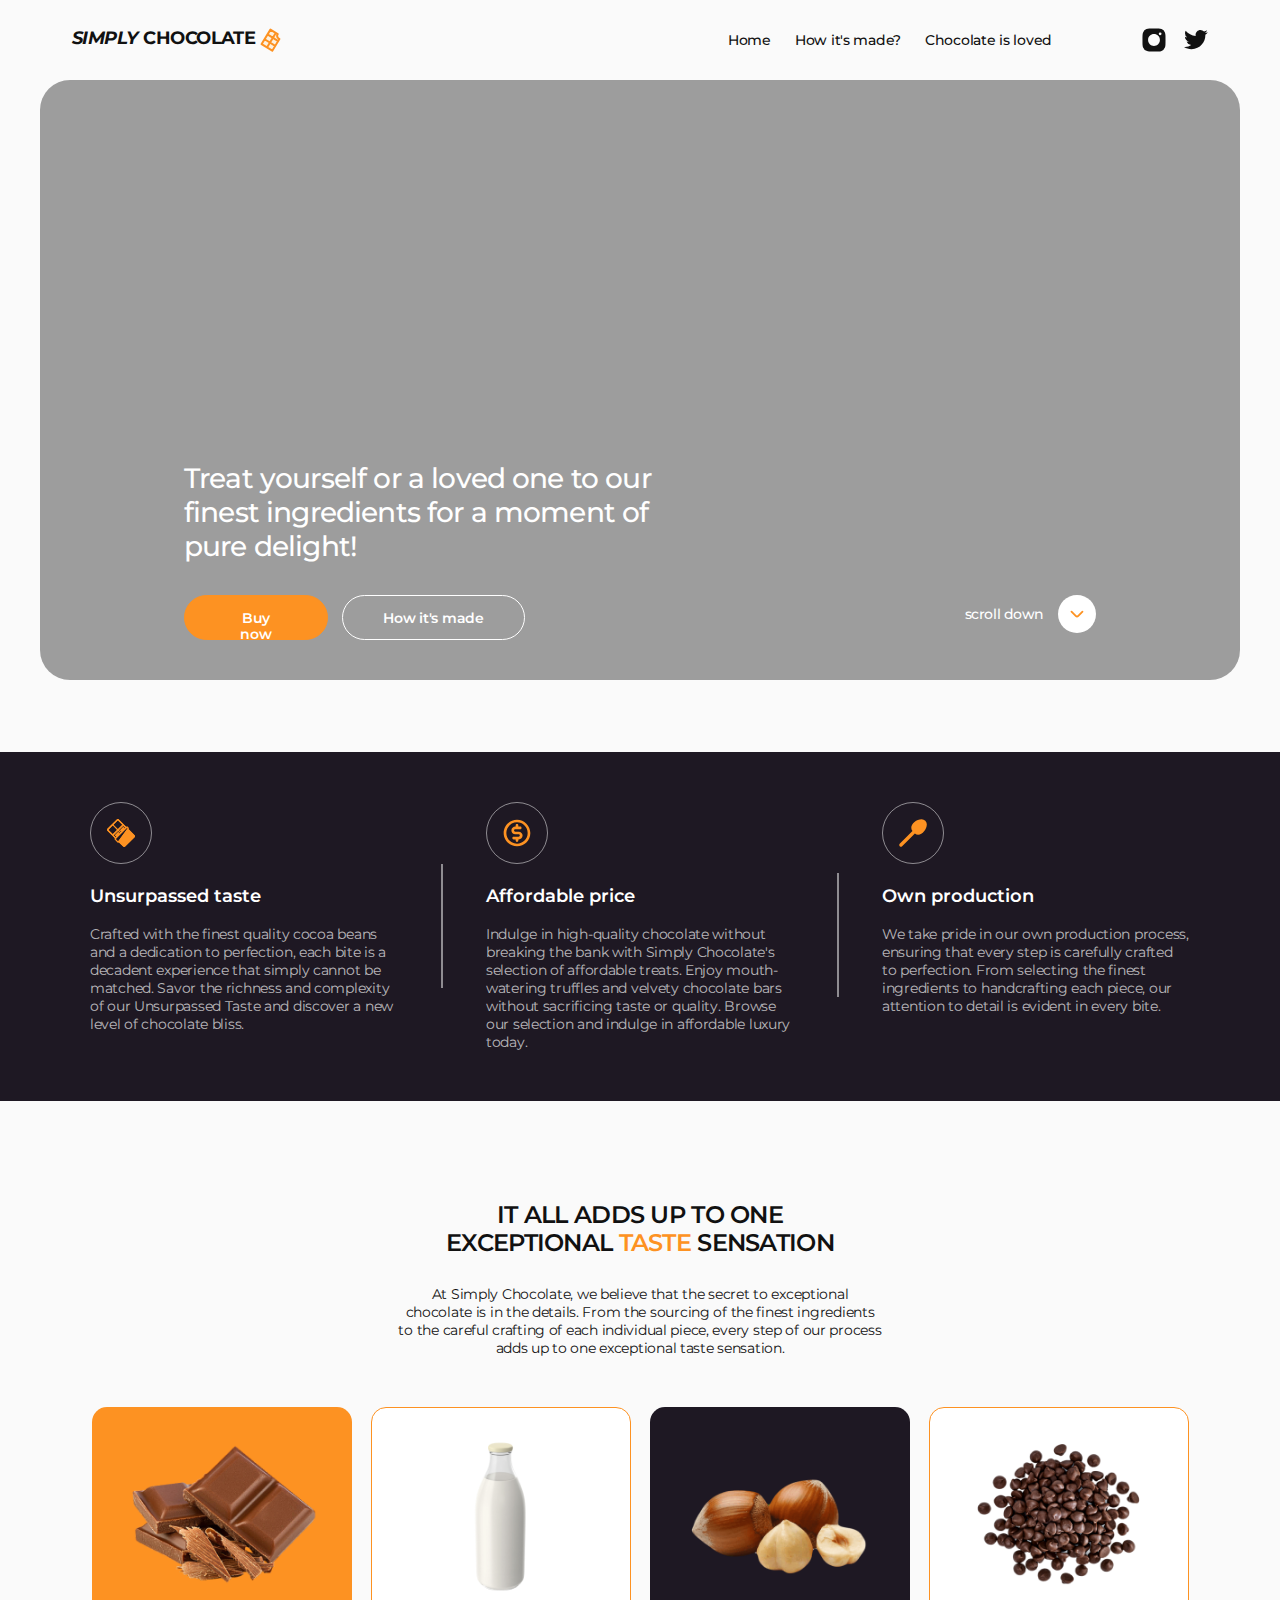
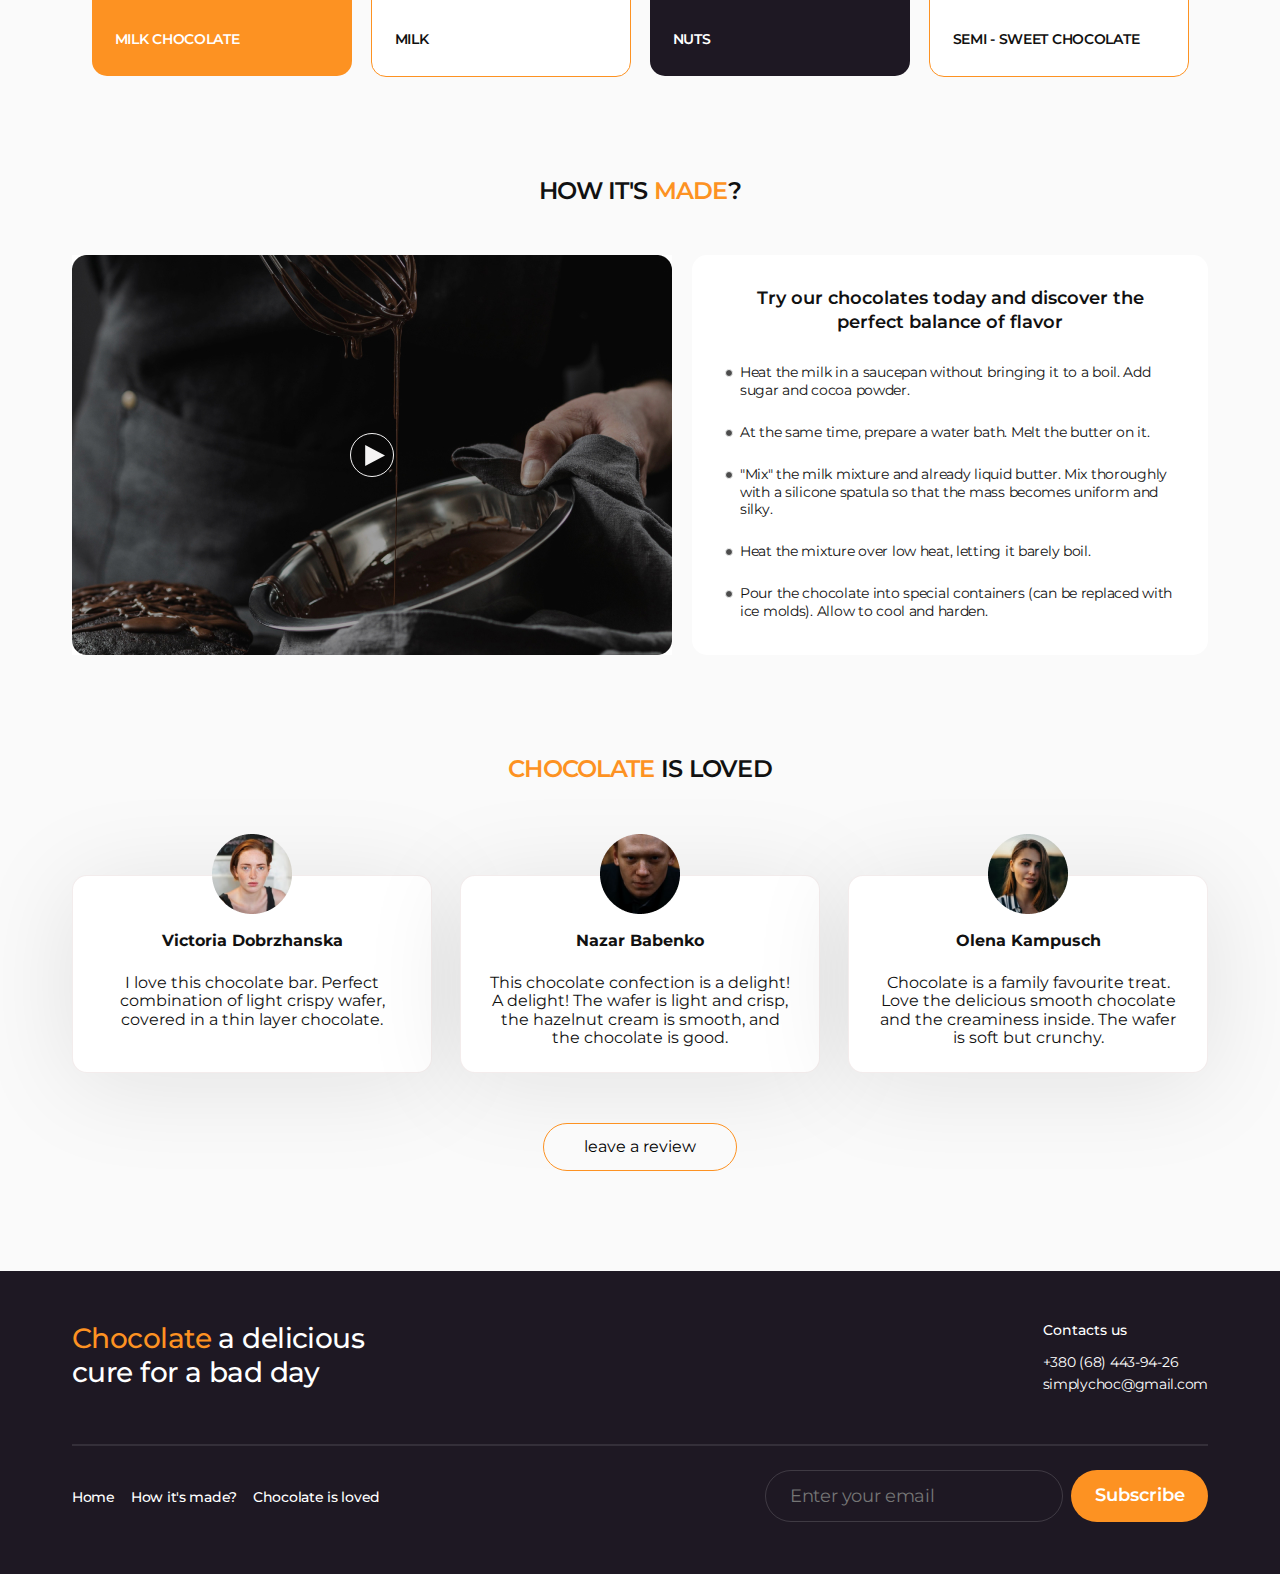
==== commit e81c6e2c: "new version save 1" ====
--- a/index.html
+++ b/index.html
@@ -3,7 +3,7 @@
   <head>
     <meta charset="UTF-8" />
     <meta name="viewport" content="width=device-width, initial-scale=1.0" />
-    <title>Document</title>
+    <title>SIMPLY CHOCOLATE</title>
     <link rel="preconnect" href="https://fonts.googleapis.com" />
     <link rel="preconnect" href="https://fonts.gstatic.com" crossorigin />
     <link
@@ -47,21 +47,14 @@
           <ul class="social-list">
             <li>
               <a class="social-href" href="#">
-                <svg class="svg-social-network" width="8" height="18">
-                  <use href="./images/sprite_new.svg#facebook"></use>
+                <svg class="svg-social-network" width="24" height="24">
+                  <use href="./images/sprite_new.svg#instagram"></use>
                 </svg>
               </a>
             </li>
             <li>
               <a class="social-href" href="#">
-                <svg class="svg-social-network" width="20" height="20">
-                  <use href="./images/sprite_new.svg#instagram"></use>
-                </svg>
-              </a>
-            </li>
-            <li>
-              <a class="social-href" href="#">
-                <svg class="svg-social-network" width="20" height="16">
+                <svg class="svg-social-network" width="24" height="24">
                   <use href="./images/sprite_new.svg#twitter"></use>
                 </svg>
               </a>
@@ -161,6 +154,12 @@
             it all adds up to one exceptional
             <span>taste</span> sensation
           </h2>
+          <p class="section-ingredients-text">
+            At Simply Chocolate, we believe that the secret to exceptional
+            chocolate is in the details. From the sourcing of the finest
+            ingredients to the careful crafting of each individual piece, every
+            step of our process adds up to one exceptional taste sensation.
+          </p>
           <ul class="ingridients-list">
             <li class="ingredient">
               <img
@@ -172,11 +171,6 @@
                 alt="milk chocolate"
               />
               <h3>milk chocolate</h3>
-              <div class="more-icons" href="#">
-                <svg class="svg-more" width="12" height="8">
-                  <use href="./images/sprite_new.svg#arrow-right"></use>
-                </svg>
-              </div>
             </li>
             <li class="ingredient">
               <img
@@ -188,11 +182,6 @@
                 alt="milk"
               />
               <h3>milk</h3>
-              <div class="more-icons" href="#">
-                <svg class="svg-more" width="12" height="8">
-                  <use href="./images/sprite_new.svg#arrow-right"></use>
-                </svg>
-              </div>
             </li>
             <li class="ingredient">
               <img
@@ -204,11 +193,6 @@
                 alt="nuts"
               />
               <h3>nuts</h3>
-              <div class="more-icons" href="#">
-                <svg class="svg-more" width="12" height="8">
-                  <use href="./images/sprite_new.svg#arrow-right"></use>
-                </svg>
-              </div>
             </li>
             <li class="ingredient">
               <img
@@ -220,75 +204,6 @@
                 alt="semi-sweet chocolate"
               />
               <h3>semi - sweet chocolate</h3>
-              <div class="more-icons" href="#">
-                <svg class="svg-more" width="12" height="8">
-                  <use href="./images/sprite_new.svg#arrow-right"></use>
-                </svg>
-              </div>
-            </li>
-            <li class="ingredient mobile-not-view">
-              <img
-                srcset="
-                  ./images/ingredients/cacao.png    1x,
-                  ./images/ingredients/cacao@2x.png 2x
-                "
-                src="./images/ingredients/cacao.png"
-                alt="cacao"
-              />
-              <h3>cacao</h3>
-              <div class="more-icons" href="#">
-                <svg class="svg-more" width="12" height="8">
-                  <use href="./images/sprite_new.svg#arrow-right"></use>
-                </svg>
-              </div>
-            </li>
-            <li class="ingredient mobile-not-view">
-              <img
-                srcset="
-                  ./images/ingredients/raspberry.png    1x,
-                  ./images/ingredients/raspberry@2x.png 2x
-                "
-                src="./images/ingredients/raspberry.png"
-                alt="raspberry"
-              />
-              <h3>raspberry</h3>
-              <div class="more-icons" href="#">
-                <svg class="svg-more" width="12" height="8">
-                  <use href="./images/sprite_new.svg#arrow-right"></use>
-                </svg>
-              </div>
-            </li>
-            <li class="ingredient mobile-not-view">
-              <img
-                srcset="
-                  ./images/ingredients/coconut-oil.png    1x,
-                  ./images/ingredients/coconut-oil@2x.png 2x
-                "
-                src="./images/ingredients/coconut-oil.png"
-                alt="coconut oil"
-              />
-              <h3>coconut oil</h3>
-              <div class="more-icons" href="#">
-                <svg class="svg-more" width="12" height="8">
-                  <use href="./images/sprite_new.svg#arrow-right"></use>
-                </svg>
-              </div>
-            </li>
-            <li class="ingredient mobile-not-view">
-              <img
-                srcset="
-                  ./images/ingredients/vanilla.png    1x,
-                  ./images/ingredients/vanilla@2x.png 2x
-                "
-                src="./images/ingredients/vanilla.png"
-                alt="vanilla"
-              />
-              <h3>vanilla</h3>
-              <div class="more-icons" href="#">
-                <svg class="svg-more" width="12" height="8">
-                  <use href="./images/sprite_new.svg#arrow-right"></use>
-                </svg>
-              </div>
             </li>
           </ul>
         </div>
@@ -356,200 +271,6 @@
           </div>
         </div>
       </section>
-      <section class="our-products">
-        <div class="container">
-          <h2 class="title-size-2">our <span>products</span></h2>
-          <ul class="products-list">
-            <li class="product">
-              <img
-                srcset="
-                  ./images/products/orange.jpg    1x,
-                  ./images/products/orange@2x.jpg 2x
-                "
-                src="./images/products/orange.jpg"
-                alt="orange"
-              />
-              <div class="name-produtc">
-                <h3>orange</h3>
-                <p class="big-first-letter">dark chocolate</p>
-              </div>
-              <button>45 uah</button>
-            </li>
-            <li class="product">
-              <img
-                srcset="
-                  ./images/products/apple-cranberry.jpg    1x,
-                  ./images/products/apple-cranberry@2x.jpg 2x
-                "
-                src="./images/products/apple-cranberry.jpg"
-                alt="apple cranberry"
-              />
-              <div class="name-produtc">
-                <h3>apple&cranberry</h3>
-                <p class="big-first-letter">milk chocolate</p>
-              </div>
-              <button>50 uah</button>
-            </li>
-            <li class="product">
-              <img
-                srcset="
-                  ./images/products/lime-sea_salt.jpg    1x,
-                  ./images/products/lime-sea_salt@2x.jpg 2x
-                "
-                src="./images/products/lime-sea_salt.jpg"
-                alt="lime&sea salt"
-              />
-              <div class="name-produtc">
-                <h3>lime&sea salt</h3>
-                <p class="big-first-letter">dark chocolate</p>
-              </div>
-              <button>66 uah</button>
-            </li>
-            <li class="product">
-              <img
-                srcset="
-                  ./images/products/pineapple.jpg    1x,
-                  ./images/products/pineapple@2x.jpg 2x
-                "
-                src="./images/products/pineapple.jpg"
-                alt="pineapple"
-              />
-              <div class="name-produtc">
-                <h3>pineapple</h3>
-                <p class="big-first-letter">dark chocolate</p>
-              </div>
-              <button>54 uah</button>
-            </li>
-            <li class="product">
-              <img
-                srcset="
-                  ./images/products/classic.jpg    1x,
-                  ./images/products/classic@2x.jpg 2x
-                "
-                src="./images/products/classic.jpg"
-                alt="classic milk chocolate"
-              />
-              <div class="name-produtc">
-                <h3>classic</h3>
-                <p class="big-first-letter">milk chocolate</p>
-              </div>
-              <button>45 uah</button>
-            </li>
-            <li class="product">
-              <img
-                srcset="
-                  ./images/products/honey.jpg    1x,
-                  ./images/products/honey@2x.jpg 2x
-                "
-                src="./images/products/honey.jpg"
-                alt="honey"
-              />
-              <div class="name-produtc">
-                <h3>honey</h3>
-                <p class="big-first-letter">milk chocolate</p>
-              </div>
-              <button>50 uah</button>
-            </li>
-            <li class="product">
-              <img
-                srcset="
-                  ./images/products/roasted-fruits.jpg    1x,
-                  ./images/products/roasted-fruits@2x.jpg 2x
-                "
-                src="./images/products/roasted-fruits.jpg"
-                alt="roasted fruits"
-              />
-              <div class="name-produtc">
-                <h3>roasted fruits</h3>
-                <p class="big-first-letter">dark chocolate</p>
-              </div>
-              <button>66 uah</button>
-            </li>
-            <li class="product">
-              <img
-                srcset="
-                  ./images/products/classic-white.jpg    1x,
-                  ./images/products/classic-white@2x.jpg 2x
-                "
-                src="./images/products/classic-white.jpg"
-                alt="classic white chocolate"
-              />
-              <div class="name-produtc">
-                <h3>classic</h3>
-                <p class="big-first-letter">white chocolate</p>
-              </div>
-              <button>54 uah</button>
-            </li>
-          </ul>
-        </div>
-      </section>
-      <section class="top-sellers">
-        <div class="container">
-          <h2 class="title-size-2"><span>top</span> sellers</h2>
-          <ul class="top-sellers-list">
-            <li class="top-sell">
-              <div class="div-img-with-pop-up">
-                <img
-                  class="img-top-sell"
-                  src="./images/top-seller-1.jpg"
-                  alt="chocolate with nuts"
-                />
-                <div class="pop-up-div">
-                  <p class="pop-up-text">
-                    Chocolate with fruit is an unbeatable combination of two of
-                    the tastiest things in the world. This dessert combines
-                    delicate and aromatic chocolate with fresh and juicy fruits,
-                    creating a true poetry of taste.
-                  </p>
-                </div>
-              </div>
-              <div class="top-seller-button">
-                <h3 class="top-seller-name">chocolate with nuts</h3>
-              </div>
-            </li>
-            <li class="top-sell mobile-none-view">
-              <div class="div-img-with-pop-up">
-                <img
-                  class="img-top-sell"
-                  src="./images/top-seller-2.jpg"
-                  alt="chocolate with nuts"
-                />
-                <div class="pop-up-div">
-                  <p class="pop-up-text">
-                    Chocolate with fruit is an unbeatable combination of two of
-                    the tastiest things in the world. This dessert combines
-                    delicate and aromatic chocolate with fresh and juicy fruits,
-                    creating a true poetry of taste.
-                  </p>
-                </div>
-              </div>
-              <div class="top-seller-button">
-                <h3 class="top-seller-name">chocolate with nuts</h3>
-              </div>
-            </li>
-            <li class="top-sell tablet-none-view">
-              <div class="div-img-with-pop-up">
-                <img
-                  class="img-top-sell"
-                  src="./images/top-seller-3.jpg"
-                  alt="chocolate with nuts"
-                />
-                <div class="pop-up-div">
-                  <p class="pop-up-text">
-                    Chocolate with fruit is an unbeatable combination of two of
-                    the tastiest things in the world. This dessert combines
-                    delicate and aromatic chocolate with fresh and juicy fruits,
-                    creating a true poetry of taste.
-                  </p>
-                </div>
-              </div>
-              <div class="top-seller-button">
-                <h3 class="top-seller-name">chocolate with nuts</h3>
-              </div>
-            </li>
-          </ul>
-        </div>
-      </section>
       <section class="reviews">
         <div class="container">
           <h2 class="title-size-2"><span>chocolate</span> is loved</h2>
@@ -605,44 +326,6 @@
         <div class="top-footer">
           <h2><span>Chocolate</span> a delicious cure for a bad day</h2>
           <div class="information">
-            <div class="social-info">
-              <h5 class="big-first-letter">social networks</h5>
-              <ul class="social-links">
-                <li>
-                  <a class="social-href-footer" href="#">
-                    <svg
-                      class="svg-social-network-footer"
-                      width="8"
-                      height="18"
-                    >
-                      <use href="./images/sprite_new.svg#facebook"></use>
-                    </svg>
-                  </a>
-                </li>
-                <li>
-                  <a class="social-href-footer" href="#">
-                    <svg
-                      class="svg-social-network-footer"
-                      width="20"
-                      height="20"
-                    >
-                      <use href="./images/sprite_new.svg#instagram"></use>
-                    </svg>
-                  </a>
-                </li>
-                <li>
-                  <a class="social-href-footer" href="#">
-                    <svg
-                      class="svg-social-network-footer"
-                      width="20"
-                      height="16"
-                    >
-                      <use href="./images/sprite_new.svg#twitter"></use>
-                    </svg>
-                  </a>
-                </li>
-              </ul>
-            </div>
             <address>
               <h5 class="big-first-letter">contacts us</h5>
               <ul class="contact-info">
--- a/css/styles.css
+++ b/css/styles.css
@@ -157,15 +157,12 @@
   display: flex;
   justify-content: center;
   align-items: center;
-  gap: 14px;
+  gap: 18px;
 }
 
 .social-href {
-  border: 1px solid rgba(17, 17, 17, 0.1);
-  border-radius: 10px;
-  padding: 8px;
-  width: 40px;
-  height: 40px;
+  width: 24px;
+  height: 24px;
   display: flex;
   justify-content: center;
   align-items: center;
@@ -203,9 +200,9 @@
 }
 
 .start-page {
-  padding: 395px 20px 20px;
-  background: rgba(17, 17, 17, 0.4);
-  background-image: url('../images/hero-bg_desk.jpg');
+  padding-top: 395px;
+  padding-bottom: 20px;
+  background-color: rgba(17, 17, 17, 0.4);
   background-size: cover;
   border-radius: 30px;
   justify-content: flex-end;
@@ -214,6 +211,14 @@
   margin: 0 20px;
 }
 
+.main-head {
+  display: flex;
+  flex-direction: column;
+  width: 100%;
+  margin: auto;
+  gap: 32px;
+}
+
 @media (min-width: 768px) {
   .navigation {
     display: flex;
@@ -222,49 +227,72 @@
     display: none;
   }
   .start-page {
-    max-width: 1136px;
-    padding: 381px 40px 40px;
-    margin: 0 32px;
+    max-width: 1157px;
+    padding-top: 671px;
+    padding-bottom: 40px;
+    padding-right: 0;
+    padding-left: 0;
+    margin: auto;
+  }
+  .main-head {
+    min-width: 624px;
+    padding-left: 72px;
+    padding-right: 72px;
   }
 }
 
 @media (min-width: 1158px) {
   .navigation {
     display: flex;
+    gap: 90px;
   }
   .mobile-menu-btn {
     display: none;
   }
   .start-page {
-    max-width: 1136px;
-    padding: 381px 40px 40px;
+    max-width: 1200px;
+    max-height: 600px;
+    padding-top: 381px;
+    padding-right: 0;
+    padding-left: 0;
     margin: auto;
+  }
+  .main-head {
+    width: 1056px;
   }
 }
 
 @media (min-resolution: 192dpi) {
   .start-page {
-    background-image: url('../images/hero-bg_desk@2x.jpg');
+    background-image: linear-gradient(
+        180deg,
+        rgba(17, 17, 17, 0.4) 0%,
+        rgba(17, 17, 17, 0.4) 100%
+      ),
+      url('../images/hero-bg_desk@2x.jpg');
   }
 }
 
 @media (max-width: 768px) and (min-resolution: 192dpi) {
   .start-page {
-    background-image: url('../images/hero-bg_tab@2x.jpg');
+    background-image: linear-gradient(
+        180deg,
+        rgba(17, 17, 17, 0.4) 0%,
+        rgba(17, 17, 17, 0.4) 100%
+      ),
+      url('../images/hero-bg_tab@2x.jpg');
   }
 }
 
 @media (max-width: 376px) and (min-resolution: 192dpi) {
   .start-page {
-    background-image: url('../images/hero-bgmob@2x.jpg');
-  }
-}
-
-.main-head {
-  display: flex;
-  flex-direction: column;
-  width: 100%;
-  gap: 32px;
+    background-image: linear-gradient(
+        180deg,
+        rgba(17, 17, 17, 0.4) 0%,
+        rgba(17, 17, 17, 0.4) 100%
+      ),
+      url('../images/hero-bgmob@2x.jpg');
+  }
 }
 
 .slog {
@@ -338,6 +366,7 @@
   }
   .button-props {
     width: 183px;
+    height: 45px;
   }
   .button-props:first-child {
     width: 144px;
@@ -414,7 +443,7 @@
 }
 
 .benefits {
-  padding: 80px 0 0;
+  padding: 40px 0 0;
 }
 
 .container-benefits {
@@ -500,6 +529,9 @@
 }
 
 @media (min-width: 1158px) {
+  .benefits {
+    padding: 72px 0 0;
+  }
   .benefits-list {
     justify-content: space-around;
     gap: 88px;
@@ -544,6 +576,16 @@
   color: #fd9222;
 }
 
+.section-ingredients-text {
+  font-weight: 400;
+  font-size: 14px;
+  line-height: 1.28571;
+  letter-spacing: -0.02em;
+  text-align: center;
+  max-width: 335px;
+  padding-top: 24px;
+}
+
 .ingridients-list {
   margin: 32px auto 0;
   display: flex;
@@ -555,29 +597,27 @@
 
 .ingredient {
   position: relative;
-  max-width: 335px;
+  max-width: 338px;
   border-radius: 15px;
   background: #1e1823;
   color: #fff;
   cursor: pointer;
 }
 
-@media (max-width: 767px) {
-  .ingredient.mobile-not-view {
-    display: none;
-  }
-}
-
 @media (min-width: 768px) {
   .section-ingredients {
-    padding-top: 100px;
-    padding-bottom: 50px;
+    padding-top: 80px;
+    padding-bottom: 40px;
   }
   .title-size-2 {
     max-width: 412px;
     font-size: 24px;
     line-height: 1.16667;
   }
+  .section-ingredients-text {
+    max-width: 486px;
+    padding-top: 28px;
+  }
   .ingridients-list {
     margin: 50px 0 0;
     flex-direction: row;
@@ -590,8 +630,11 @@
 
 @media (min-width: 1158px) {
   .section-ingredients {
-    padding-top: 120px;
-    padding-bottom: 60px;
+    padding-top: 100px;
+    padding-bottom: 50px;
+  }
+  .ingridients-list {
+    gap: 19px;
   }
   .ingredient {
     width: calc((100% - 96px) / 4);
@@ -626,48 +669,7 @@
   padding-left: 23px;
 }
 
-.more-icons {
-  position: absolute;
-  right: 14px;
-  top: 14px;
-  width: 24px;
-  height: 24px;
-  border-radius: 50%;
-  border: 1px solid #fafafa;
-  display: flex;
-  justify-content: center;
-  align-items: center;
-  cursor: pointer;
-  transition-property: transform;
-  transition-duration: 250ms;
-  transition-timing-function: cubic-bezier(0.4, 0, 0.2, 1);
-}
-
-.svg-more {
-  fill: #fafafa;
-}
-
-.ingredient:hover .more-icons,
-.ingredient:focus .more-icons {
-  transform: rotate(90deg);
-}
-
-.more-icons:hover,
-.more-icons:focus {
-  transform: rotate(90deg);
-}
-
-.ingredient:nth-child(2n) .more-icons {
-  border: 1px solid #fd9222;
-}
-
-.ingredient:nth-child(2n) .svg-more {
-  fill: #fd9222;
-}
-
 .how-its-made,
-.our-products,
-.top-sellers,
 .reviews {
   padding: 40px 0;
   background-color: #fafafa;
@@ -740,10 +742,8 @@
 
 @media (min-width: 768px) {
   .how-its-made,
-  .our-products,
-  .top-sellers,
   .reviews {
-    padding: 50px 0;
+    padding: 40px 0;
   }
   .how-its-made-content {
     margin-top: 50px;
@@ -759,10 +759,8 @@
 
 @media (min-width: 1158px) {
   .how-its-made,
-  .our-products,
-  .top-sellers,
   .reviews {
-    padding: 60px 0;
+    padding: 50px 0;
   }
   .how-its-made-content {
     flex-direction: row;
@@ -788,207 +786,6 @@
   color: #111;
   gap: 24px;
   margin-left: 16px;
-}
-
-.products-list {
-  margin: 32px auto 0;
-  display: flex;
-  flex-wrap: wrap;
-  align-items: flex-start;
-  justify-content: center;
-  gap: 32px;
-}
-
-.product {
-  max-width: 335px;
-  border: 1px solid rgba(17, 17, 17, 0.1);
-  border-radius: 15px;
-  background-color: #fff;
-  text-align: center;
-}
-
-@media (min-width: 768px) {
-  .products-list {
-    margin-top: 50px;
-    flex-direction: row;
-    gap: 32px;
-  }
-  .product {
-    width: calc((100% - 32px) / 2);
-  }
-}
-
-@media (min-width: 1158px) {
-  .products-list {
-    gap: 18px;
-  }
-  .product {
-    width: calc((100% - 54px) / 4);
-  }
-}
-
-.product img {
-  margin: 32px auto 8px;
-}
-
-.name-produtc {
-  display: flex;
-  align-items: center;
-  justify-content: center;
-  flex-direction: column;
-  gap: 2px;
-  margin: 8px auto 18px;
-}
-
-.name-produtc h3 {
-  font-weight: 600;
-  font-size: 18px;
-  line-height: 1.33333;
-  letter-spacing: -0.02em;
-  text-transform: uppercase;
-  color: #111;
-}
-
-.name-produtc p {
-  font-weight: 400;
-  font-size: 12px;
-  line-height: 1.16667;
-  letter-spacing: -0.02em;
-  color: rgba(17, 17, 17, 0.7);
-}
-
-.product button {
-  border: 1px solid rgba(17, 17, 17, 0.1);
-  border-radius: 100px;
-  padding: 8px 20px;
-  min-width: 94px;
-  height: 33px;
-  background: #fafafa;
-  margin-bottom: 32px;
-  font-family: 'Montserrat', sans-serif;
-  font-weight: 600;
-  font-size: 14px;
-  cursor: pointer;
-  box-shadow: 0 3px 3px 0 rgba(0, 0, 0, 0.15);
-}
-
-.product button:hover,
-.product button:focus {
-  box-shadow: 0 2px 1px 0 rgba(46, 47, 66, 0.08),
-    0 1px 1px 0 rgba(46, 47, 66, 0.16), 0 1px 6px 0 rgba(46, 47, 66, 0.08);
-}
-
-.top-sellers-list {
-  display: flex;
-  flex-direction: column;
-  margin: 32px auto 0;
-  gap: 32px;
-}
-
-.top-sell {
-  border-radius: 15px 15px;
-  overflow: hidden;
-  cursor: pointer;
-  box-shadow: 0 1px 6px 0 rgba(46, 47, 66, 0.08);
-  transition: box-shadow 250ms cubic-bezier(0.4, 0, 0.2, 1);
-}
-
-@media (max-width: 676px) {
-  .top-sell.mobile-none-view {
-    display: none;
-  }
-  .top-sell.tablet-none-view {
-    display: none;
-  }
-}
-
-@media (max-width: 1157px) {
-  .top-sell.tablet-none-view {
-    display: none;
-  }
-}
-
-@media (min-width: 768px) {
-  .top-sellers-list {
-    flex-direction: row;
-    flex-wrap: wrap;
-    margin: 50px auto 0;
-    gap: 16px;
-  }
-  .top-sell {
-    max-width: calc((100% - 16px) / 2);
-  }
-}
-
-@media (min-width: 1158px) {
-  .top-sell {
-    max-width: calc((100% - 32px) / 3);
-  }
-}
-
-.top-sell:hover {
-  box-shadow: 0 2px 1px 0 rgba(46, 47, 66, 0.08),
-    0 1px 1px 0 rgba(46, 47, 66, 0.16), 0 1px 6px 0 rgba(46, 47, 66, 0.08);
-}
-
-.div-img-with-pop-up {
-  position: relative;
-  overflow: hidden;
-}
-
-.pop-up-div {
-  position: absolute;
-  border-radius: 15px 15px;
-  top: 0;
-  left: 0;
-  width: 100%;
-  height: 100%;
-  display: flex;
-  justify-content: center;
-  align-items: center;
-  backdrop-filter: blur(15px);
-  background: linear-gradient(
-    161deg,
-    rgba(253, 253, 255, 0.1) 0%,
-    rgba(8, 2, 21, 0.1) 100%
-  );
-  transform: translateY(150%);
-  transition: transform 250ms cubic-bezier(0.4, 0, 0.2, 1);
-}
-
-.top-sell:hover .pop-up-div,
-.top-sell:focus .pop-up-div {
-  transform: translateY(0%);
-}
-
-.pop-up-text {
-  text-align: left;
-  font-weight: 400;
-  font-size: 14px;
-  line-height: 1.28571;
-  letter-spacing: -0.02em;
-  color: #fafafa;
-  padding: 0 40px;
-}
-
-.top-seller-button {
-  border-bottom: 1px solid rgba(17, 17, 17, 0.1);
-  border-left: 1px solid rgba(17, 17, 17, 0.1);
-  border-right: 1px solid rgba(17, 17, 17, 0.1);
-  border-radius: 0 0 15px 15px;
-  background-color: #fff;
-  width: 100%;
-  padding-top: 28px;
-  padding-bottom: 28px;
-}
-
-.top-seller-name {
-  font-weight: 600;
-  font-size: 18px;
-  line-height: 1.33333;
-  letter-spacing: -0.02em;
-  text-transform: uppercase;
-  color: #111;
 }
 
 .review-list {
@@ -1077,7 +874,7 @@
 
 @media (min-width: 768px) {
   .reviews button {
-    margin-bottom: 60px;
+    margin-bottom: 50px;
   }
 }
 
@@ -1152,40 +949,6 @@
   font-style: normal;
 }
 
-.social-links {
-  display: flex;
-  justify-content: flex-start;
-  align-items: center;
-  gap: 14px;
-}
-
-.social-href-footer {
-  border: 1px solid rgba(255, 255, 255, 0.1);
-  border-radius: 10px;
-  padding: 8px;
-  width: 40px;
-  height: 40px;
-  display: flex;
-  justify-content: center;
-  align-items: center;
-  transition: border-color 250ms cubic-bezier(0.4, 0, 0.2, 1);
-}
-
-.svg-social-network-footer {
-  fill: #fff;
-  transition: fill 250ms cubic-bezier(0.4, 0, 0.2, 1);
-}
-
-.social-href-footer:hover,
-.social-href-footer:focus {
-  border-color: rgba(253, 146, 34, 0.1);
-}
-
-.social-href-footer:hover .svg-social-network-footer,
-.social-href-footer:focus .svg-social-network-footer {
-  fill: #fd9222;
-}
-
 address {
   display: flex;
   flex-direction: column;
@@ -1256,6 +1019,7 @@
   }
   .footer-navigation .menu {
     flex-direction: row;
+    gap: 16px;
   }
 }
 
@@ -1312,15 +1076,28 @@
 
 @media (min-width: 768px) {
   .subscribe-form-input {
-    width: 313px;
+    max-width: 232px;
+    height: 45px;
+    padding: 13px 24px;
+  }
+  .subscribe-form-btn {
+    padding: 17px 32px;
+    max-width: 128px;
+    height: 45px;
+  }
+}
+
+@media (min-width: 1158px) {
+  .subscribe-form-input {
+    max-width: 313px;
     height: 52px;
-    padding: 13px 24px;
     font-size: 18px;
   }
   .subscribe-form-btn {
-    padding: 17px 40px;
-    min-width: 137px;
+    padding: 14px 28px;
+    max-width: 137px;
     height: 52px;
+    font-size: 18px;
   }
 }
 
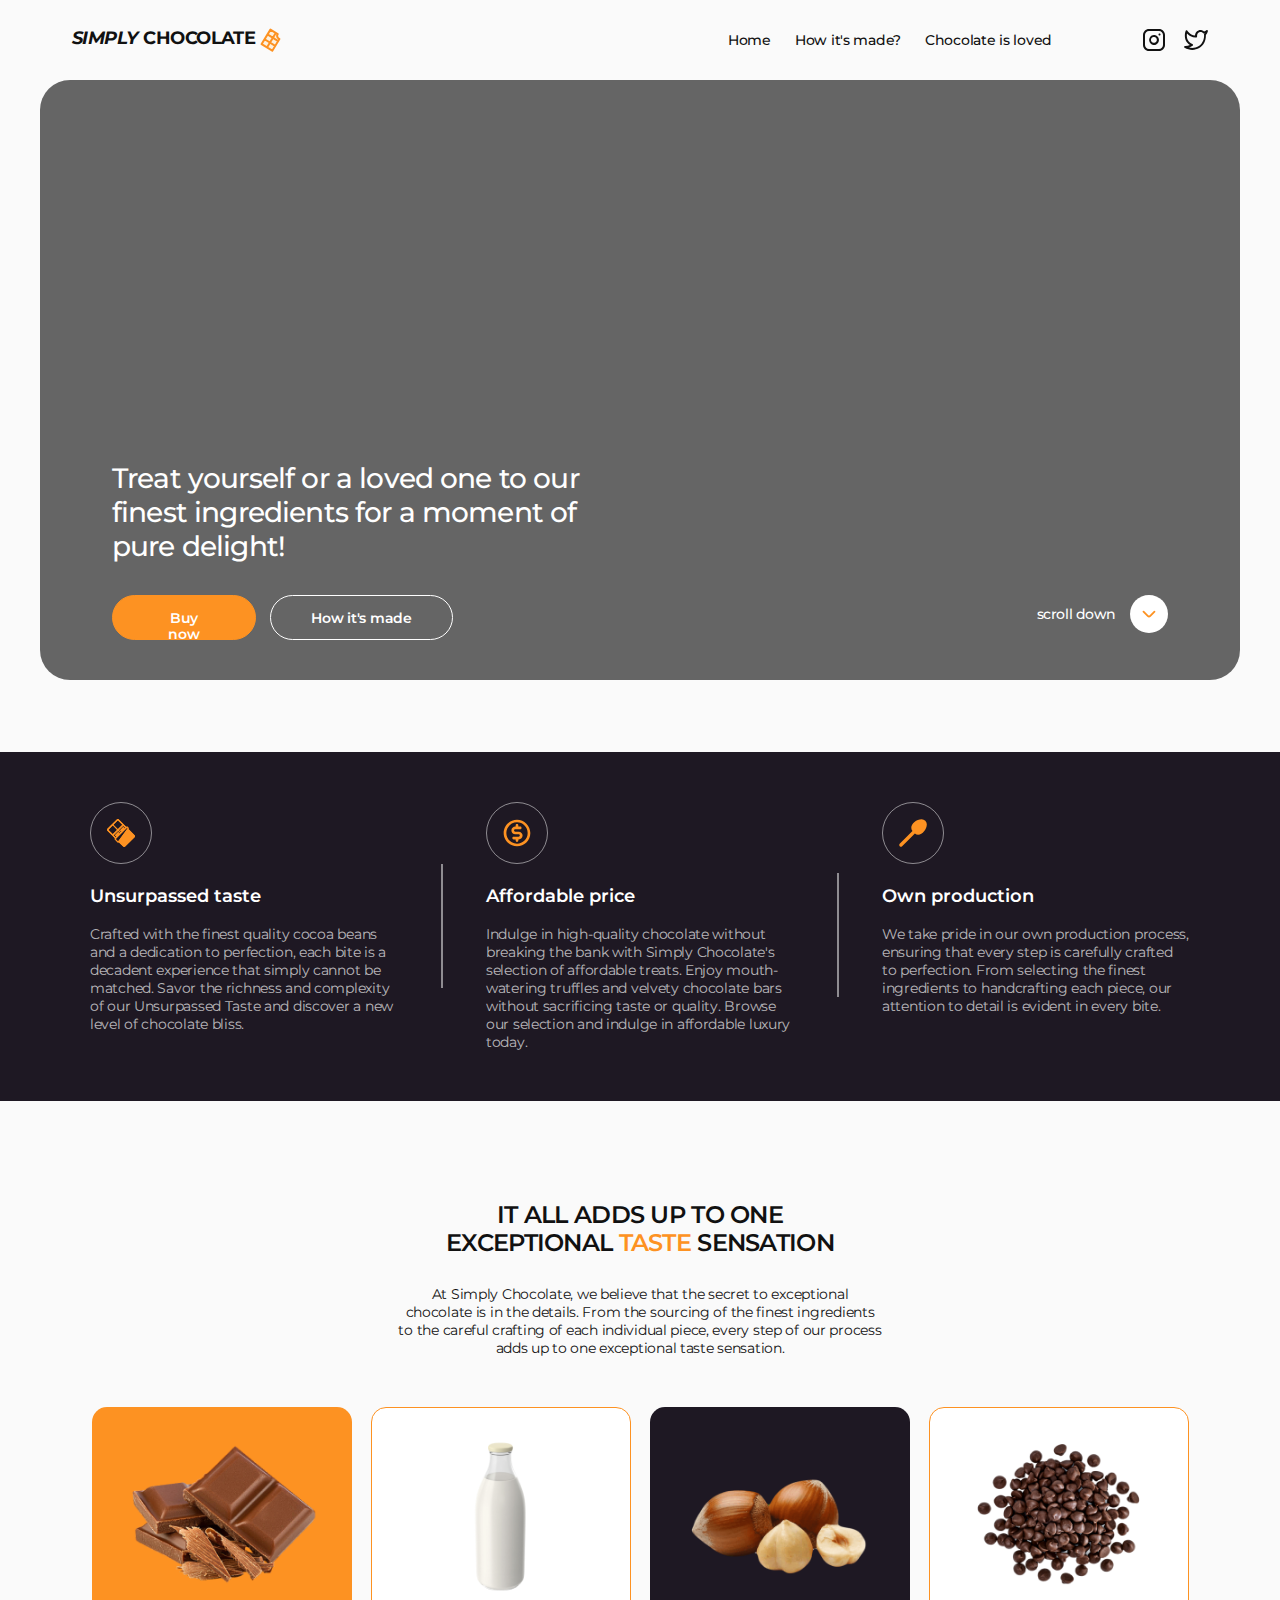
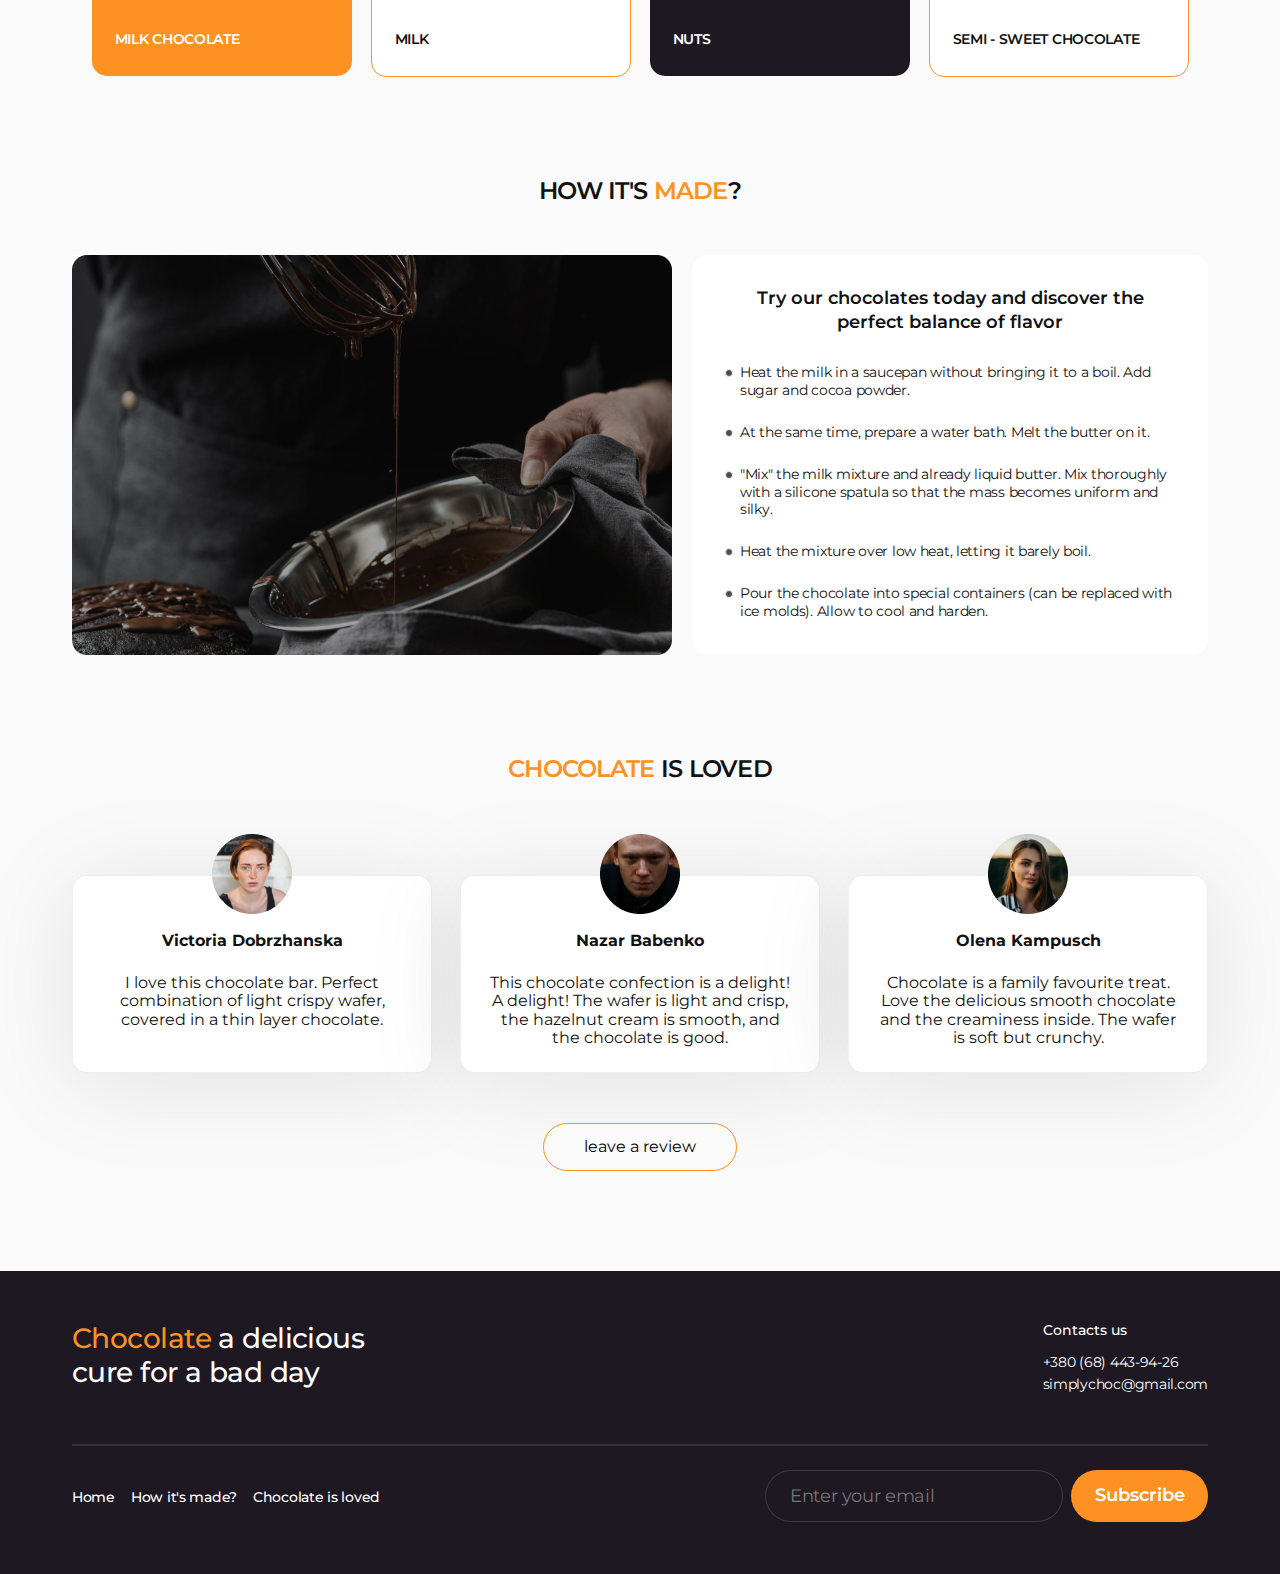
==== commit ffaa2420: "add forms" ====
--- a/index.html
+++ b/index.html
@@ -48,14 +48,14 @@
             <li>
               <a class="social-href" href="#">
                 <svg class="svg-social-network" width="24" height="24">
-                  <use href="./images/sprite_new.svg#instagram"></use>
+                  <use href="./images/sprite_new.svg#instagram_new"></use>
                 </svg>
               </a>
             </li>
             <li>
               <a class="social-href" href="#">
                 <svg class="svg-social-network" width="24" height="24">
-                  <use href="./images/sprite_new.svg#twitter"></use>
+                  <use href="./images/sprite_new.svg#twitter_new"></use>
                 </svg>
               </a>
             </li>
@@ -237,11 +237,6 @@
                 />
                 <img src="./images/how-its-made.jpg" alt="How it's made" />
               </picture>
-              <div class="play-icon" href="#">
-                <svg class="svg-play" width="20" height="21">
-                  <use href="./images/sprite_new.svg#play"></use>
-                </svg>
-              </div>
             </div>
             <div class="how-its-made-info">
               <h4>
@@ -317,6 +312,30 @@
               </p>
             </li>
           </ul>
+          <div class="section-scroll-dots">
+            <ul class="scroll-dots-list">
+              <li class="scroll-dott">
+                <svg class="svg-scroll-dott" width="13" height="13">
+                  <use href="./images/sprite_new.svg#scroll-dot"></use>
+                </svg>
+              </li>
+              <li class="scroll-dott">
+                <svg class="svg-scroll-dott" width="13" height="13">
+                  <use href="./images/sprite_new.svg#scroll-dot"></use>
+                </svg>
+              </li>
+              <li class="scroll-dott">
+                <svg class="svg-scroll-dott" width="13" height="13">
+                  <use href="./images/sprite_new.svg#scroll-dot"></use>
+                </svg>
+              </li>
+              <li class="scroll-dott-active">
+                <svg class="svg-scroll-rectangle" width="28" height="13">
+                  <use href="./images/sprite_new.svg#scroll-rectangle"></use>
+                </svg>
+              </li>
+            </ul>
+          </div>
           <button>leave a review</button>
         </div>
       </section>
@@ -363,10 +382,170 @@
                 placeholder="Enter your email"
               />
             </label>
-            <button class="subscribe-form-btn" type="submit">Subscribe</button>
+            <button class="subscribe-form-btn" type="submit" data-modal-open>
+              Subscribe
+            </button>
           </form>
         </div>
       </div>
     </footer>
+
+    <!-- #region block_modal_overlay_menu -->
+    <div class="modal-mobile-menu visually-hidden">
+      <button type="button" class="href-close-modal">
+        <svg class="icon-close-modal" width="8" height="8">
+          <use href="./images/icons.svg#close"></use>
+        </svg>
+      </button>
+      <nav class="mobile-site-navigation">
+        <ul class="mobile-menu menu-site">
+          <li><a href="./index.html" class="nav-link current">Studio</a></li>
+          <li><a href="" class="nav-link">Portfolio</a></li>
+          <li><a href="" class="nav-link">Contacts</a></li>
+        </ul>
+      </nav>
+      <div class="modal-contacts-social-media">
+        <address class="company-contacts">
+          <ul class="company-email-phone">
+            <li>
+              <a href="tel:+110001111111" class="contact">
+                +11 (000) 111-11-11
+              </a>
+            </li>
+            <li>
+              <a href="mailto:info@devstudio.com" class="contact">
+                info@devstudio.com
+              </a>
+            </li>
+          </ul>
+        </address>
+        <ul class="footer-social-network">
+          <li class="item-social-list">
+            <a href="#instagram" class="href-social-media">
+              <svg class="footer-social-icon" width="24" height="24">
+                <use href="./images/icons.svg#instagram"></use>
+              </svg>
+            </a>
+          </li>
+          <li class="item-social-list">
+            <a href="#twitter" class="href-social-media">
+              <svg class="footer-social-icon" width="24" height="24">
+                <use href="./images/icons.svg#twitter"></use>
+              </svg>
+            </a>
+          </li>
+          <li class="item-social-list">
+            <a href="#facebook" class="href-social-media">
+              <svg class="footer-social-icon" width="24" height="24">
+                <use href="./images/icons.svg#facebook"></use>
+              </svg>
+            </a>
+          </li>
+          <li class="item-social-list">
+            <a href="#linkedin" class="href-social-media">
+              <svg class="footer-social-icon" width="24" height="24">
+                <use href="./images/icons.svg#linkedin"></use>
+              </svg>
+            </a>
+          </li>
+        </ul>
+      </div>
+    </div>
+    <!-- #endregion block_modal_overlay_menu -->
+
+    <!-- #region block_modal_overlay_form -->
+
+    <div class="modal-overlay" data-modal>
+      <div class="modal">
+        <button type="button" class="href-close-modal" data-modal-close>
+          <svg class="icon-close-modal" width="12" height="12">
+            <use href="./images/sprite_new.svg#close"></use>
+          </svg>
+        </button>
+        <p class="title-modal">
+          leave a review about <span>our chocolate</span>
+        </p>
+        <form action="#" class="modal-form">
+          <div class="data-form">
+            <label class="label-modal-form" for="user-name">Name</label>
+            <div class="div-input">
+              <input
+                type="text"
+                name="user-name"
+                id="user-name"
+                class="input-modal-form"
+                autofocus
+              />
+              <svg class="input-modal-user-svg" width="17" height="17">
+                <use href="./images/sprite_new.svg#user"></use>
+              </svg>
+            </div>
+          </div>
+          <div class="data-form">
+            <label class="label-modal-form" for="user-email">Email</label>
+            <div class="div-input">
+              <input
+                type="email"
+                name="user-email"
+                id="user-email"
+                class="input-modal-form"
+              />
+              <svg class="input-modal-user-svg" width="17" height="17">
+                <use href="./images/sprite_new.svg#mail"></use>
+              </svg>
+            </div>
+          </div>
+          <div class="data-form">
+            <label class="label-modal-form" for="user-phone"
+              >Phone number</label
+            >
+            <div class="div-input">
+              <input
+                type="tel"
+                name="user-phone"
+                id="user-phone"
+                class="input-modal-form"
+              />
+              <svg class="input-modal-user-svg" width="17" height="17">
+                <use href="./images/sprite_new.svg#phone"></use>
+              </svg>
+            </div>
+          </div>
+          <div class="data-form data-form-textarea">
+            <label class="label-modal-form" for="user-comment">Comment</label>
+            <textarea
+              id="user-comment"
+              name="user-comment"
+              placeholder="Enter text"
+              class="textarea-modal-form"
+            ></textarea>
+          </div>
+          <div class="data-checkbox">
+            <input
+              id="user-privacy"
+              type="checkbox"
+              name="user-privacy"
+              value="true"
+              class="checkbox-modal-form visually-hidden"
+            /><label class="label-modal-form label-checkbox" for="user-privacy"
+              ><span class="checkbox-modal-form-span">
+                <svg class="input-modal-click" width="10" height="8">
+                  <use href="./images/sprite_new.svg#click"></use>
+                </svg> </span
+              ><span class="label-text-checkbox-modal-form"
+                >I accept the terms and conditions of the
+                <a href="#" class="modal-form-href-policy"
+                  >Privacy Policy</a
+                ></span
+              >
+            </label>
+          </div>
+          <button type="button" class="modal-form-button">Send</button>
+        </form>
+      </div>
+    </div>
+    <!-- #endregion block_modal_overlay_form -->
+
+    <script src="./js/modal.js"></script>
   </body>
 </html>
--- a/css/styles.css
+++ b/css/styles.css
@@ -94,7 +94,7 @@
     padding: 0 32px;
   }
   .logo {
-    padding: 29.5px 0;
+    padding: 28px 0;
   }
 }
 
@@ -200,21 +200,28 @@
 }
 
 .start-page {
-  padding-top: 395px;
-  padding-bottom: 20px;
+  padding: 395px 0 20px;
   background-color: rgba(17, 17, 17, 0.4);
+  background-image: linear-gradient(
+      180deg,
+      rgba(17, 17, 17, 0.4) 0%,
+      rgba(17, 17, 17, 0.4) 100%
+    ),
+    url('../images/hero-bgmob.jpg');
   background-size: cover;
   border-radius: 30px;
   justify-content: flex-end;
   background-repeat: no-repeat;
   background-position: center;
-  margin: 0 20px;
+  margin: auto;
 }
 
 .main-head {
   display: flex;
   flex-direction: column;
   width: 100%;
+  padding-left: 40px;
+  padding-right: 40px;
   margin: auto;
   gap: 32px;
 }
@@ -227,12 +234,17 @@
     display: none;
   }
   .start-page {
+    background-image: linear-gradient(
+        180deg,
+        rgba(17, 17, 17, 0.4) 0%,
+        rgba(17, 17, 17, 0.4) 100%
+      ),
+      url('../images/hero-bg_tab.jpg');
     max-width: 1157px;
     padding-top: 671px;
     padding-bottom: 40px;
     padding-right: 0;
     padding-left: 0;
-    margin: auto;
   }
   .main-head {
     min-width: 624px;
@@ -252,13 +264,18 @@
   .start-page {
     max-width: 1200px;
     max-height: 600px;
+    background-image: linear-gradient(
+        180deg,
+        rgba(17, 17, 17, 0.4) 0%,
+        rgba(17, 17, 17, 0.4) 100%
+      ),
+      url('../images/hero-bg_desk.jpg');
     padding-top: 381px;
     padding-right: 0;
     padding-left: 0;
-    margin: auto;
   }
   .main-head {
-    width: 1056px;
+    min-width: 1056px;
   }
 }
 
@@ -504,7 +521,8 @@
   line-height: 1.28571;
   letter-spacing: -0.02em;
   color: rgba(255, 255, 255, 0.7);
-  padding-bottom: 35px;
+  padding-bottom: 18px;
+  padding-right: 28px;
 }
 
 @media (min-width: 768px) {
@@ -516,15 +534,12 @@
     justify-content: space-between;
     flex-direction: row;
     flex-wrap: wrap;
-    gap: 0;
+    gap: 32px;
     max-width: 1136px;
     padding: 50px 0;
   }
   .benefits-item {
-    width: calc((100% - 88px) / 2);
-  }
-  .benefits-item p {
-    padding-bottom: 44px;
+    width: calc((100% - 32px) / 2);
   }
 }
 
@@ -551,6 +566,7 @@
   }
   .benefits-item p {
     padding-bottom: 0;
+    padding-right: 0;
   }
 }
 
@@ -685,43 +701,8 @@
 }
 
 .how-its-made-video {
-  position: relative;
   max-width: 335px;
   margin: auto;
-}
-
-.play-icon {
-  position: absolute;
-  display: flex;
-  padding-left: 14px;
-  padding-top: 11px;
-  top: 50%;
-  left: 50%;
-  transform: translate(-50%, -50%);
-  width: 44px;
-  height: 44px;
-  border-radius: 50%;
-  border: 1px solid #f5f4f4;
-  transition-property: border-color;
-  transition-duration: 250ms;
-  transition-timing-function: cubic-bezier(0.4, 0, 0.2, 1);
-}
-
-.svg-play {
-  fill: #f5f4f4;
-  transition-property: fill;
-  transition-duration: 250ms;
-  transition-timing-function: cubic-bezier(0.4, 0, 0.2, 1);
-}
-
-.play-icon:hover,
-.play-icon:focus {
-  border-color: #fd9222;
-}
-
-.play-icon:hover .svg-play,
-.play-icon:focus .svg-play {
-  fill: #fd9222;
 }
 
 .how-its-made-info {
@@ -792,7 +773,7 @@
   display: flex;
   flex-wrap: wrap;
   max-width: 368px;
-  margin: 72px auto 50px;
+  margin: 72px auto 0;
   gap: 72px;
 }
 
@@ -827,7 +808,7 @@
 @media (min-width: 768px) {
   .review-list {
     max-width: none;
-    margin: 89px auto 50px;
+    margin: 89px auto 0;
     gap: 16px;
   }
   .review-text {
@@ -838,7 +819,7 @@
 
 @media (min-width: 1158px) {
   .review-list {
-    margin: 92px auto 50px;
+    margin: 92px auto 0;
     gap: 28px;
   }
   .review-text {
@@ -860,6 +841,44 @@
 
 .review-text p {
   margin: 24px;
+}
+
+.section-scroll-dots {
+  display: block;
+  margin: 32px auto 0;
+}
+
+.scroll-dots-list {
+  position: relative;
+  display: flex;
+  justify-content: flex-start;
+  align-items: flex-start;
+  gap: 13px;
+}
+
+.scroll-dott {
+  display: flex;
+  width: 13px;
+  height: 13px;
+}
+
+.scroll-dott-active {
+  display: flex;
+  justify-content: flex-start;
+  position: absolute;
+  left: 0;
+  top: 0;
+  width: 28px;
+  height: 13px;
+  transform: translateX(-50%);
+}
+
+.svg-scroll-rectangle {
+  fill: #fd9222;
+}
+
+.svg-scroll-dott {
+  fill: rgba(17, 17, 17, 0.1);
 }
 
 .reviews button {
@@ -869,12 +888,20 @@
   /*   font-family: "Montserrat", sans-serif;*/
   cursor: pointer;
   background-color: #fafafa;
+  margin-top: 40px;
   margin-bottom: 40px;
 }
 
 @media (min-width: 768px) {
   .reviews button {
+    margin-top: 50px;
     margin-bottom: 50px;
+  }
+}
+
+@media (min-width: 1158px) {
+  .section-scroll-dots {
+    display: none;
   }
 }
 
@@ -1106,3 +1133,348 @@
   color: #fd9222;
   background: #fcf1e0;
 }
+
+.visually-hidden {
+  position: absolute;
+  width: 1px;
+  height: 1px;
+  margin: -1px;
+  padding: 0;
+  overflow: hidden;
+  border: 0;
+  clip: rect(0 0 0 0);
+  white-space: nowrap;
+  clip-path: inset(100%);
+}
+
+.modal-overlay {
+  position: fixed;
+  top: 0;
+  left: 0;
+  width: 100%;
+  height: 100%;
+  z-index: 999;
+  display: flex;
+  justify-content: center;
+  align-items: center;
+  opacity: 0; /*Делает модальное окно не видимым, полностью прозрачным. Основное состояние до вызова модального окна*/
+  pointer-events: none; /* Позволяет модальному окну игнорировать события мыши и клавиатуры. Можно взаимодействовать с основным контентом сайта */
+  transition: opacity 250ms cubic-bezier(0.4, 0, 0.2, 1),
+    visibility 250ms cubic-bezier(0.4, 0, 0.2, 1);
+  background-color: rgba(46, 47, 66, 0.4);
+}
+
+.modal-overlay.is-open {
+  /*Вспомогательный класс для скрипта, который вызовет этот класс и позволит отобразить модальное окно */
+  opacity: 1;
+  pointer-events: auto;
+}
+
+.modal {
+  position: absolute;
+  top: 50%;
+  left: 50%;
+  width: 517px;
+  height: auto;
+  background-color: #fafafa;
+  border-radius: 15px;
+  padding: 32px 24px;
+  box-shadow: 0 1px 1px 0 rgba(0, 0, 0, 0.14), 0 1px 3px 0 rgba(0, 0, 0, 0.12),
+    0 2px 1px 0 rgba(0, 0, 0, 0.2);
+  overflow-y: auto;
+  transform: translate(-50%, -50%);
+  transition: transform 250ms cubic-bezier(0.4, 0, 0.2, 1);
+}
+
+@media (max-width: 767px) {
+  .modal {
+    width: 311px;
+  }
+}
+
+@media (min-width: 768px) {
+  .modal {
+    padding: 40px;
+  }
+}
+
+.href-close-modal {
+  position: absolute;
+  top: 14px;
+  right: 14px;
+  width: 24px;
+  height: 24px;
+  display: flex;
+  align-items: center;
+  justify-content: center;
+  padding: 0;
+  cursor: pointer;
+  border: none;
+  background-color: transparent;
+}
+
+.icon-close-modal {
+  fill: #2e2f42;
+  transition: fill 250ms cubic-bezier(0.4, 0, 0.2, 1);
+}
+
+.href-close-modal:hover .icon-close-modal,
+.href-close-modal:focus .icon-close-modal {
+  fill: #fd9222;
+}
+
+.title-modal {
+  text-transform: uppercase;
+  font-size: 20px;
+  font-weight: 600;
+  line-height: 1.2;
+  letter-spacing: -0.03em;
+  text-align: left;
+  color: #111;
+  margin: 0 auto;
+  margin-bottom: 16px;
+}
+
+.title-modal span {
+  color: #fd9222;
+}
+
+.data-form {
+  margin-bottom: 14px;
+}
+
+@media (min-width: 768px) {
+  .title-modal {
+    max-width: 300px;
+    font-size: 24px;
+    line-height: 1.16667;
+    margin-left: 0px;
+    margin-bottom: 40px;
+  }
+  .data-form {
+    margin-bottom: 18px;
+  }
+}
+
+.data-form-textarea {
+  margin-bottom: 18px;
+}
+
+.label-modal-form {
+  display: flex;
+  font-weight: 400;
+  font-size: 12px;
+  line-height: 1.17;
+  letter-spacing: -0.02em;
+  color: rgba(64, 64, 64, 0.3);
+  margin-bottom: 4px;
+}
+
+@media (min-width: 768px) {
+  .label-modal-form {
+    font-size: 18px;
+    letter-spacing: -0.02em;
+    margin-bottom: 8px;
+  }
+}
+
+.div-input {
+  position: relative;
+}
+
+.input-modal-form {
+  width: 100%;
+  height: 45px;
+  padding-left: 38px;
+  color: #000;
+  font-weight: 400;
+  font-size: 12px;
+  line-height: 1.17;
+  letter-spacing: -0.02em;
+  border: 1.5px solid rgba(17, 17, 17, 0.05);
+  border-radius: 8px;
+  box-shadow: 0 5px 5px 0 rgba(0, 0, 0, 0.03);
+  background-color: transparent;
+  outline: transparent;
+  transition: border-color 250ms cubic-bezier(0.4, 0, 0.2, 1);
+}
+
+.input-modal-form:focus,
+.textarea-modal-form:focus {
+  border-color: #fd9222;
+}
+
+.input-modal-user-svg {
+  position: absolute;
+  top: 50%;
+  left: 16px;
+  transform: translateY(-50%);
+  fill: #404040;
+  transition: fill 250ms cubic-bezier(0.4, 0, 0.2, 1);
+}
+
+.input-modal-form:focus ~ .input-modal-user-svg {
+  fill: #fd9222;
+}
+
+.textarea-modal-form {
+  width: 100%;
+  height: 91px;
+  padding: 13px 18px;
+  font-weight: 400;
+  font-size: 12px;
+  line-height: 1.17;
+  letter-spacing: -0.02em;
+  color: #000;
+  border: 1.5px solid rgba(17, 17, 17, 0.05);
+  border-radius: 8px;
+  box-shadow: 0 5px 5px 0 rgba(0, 0, 0, 0.03);
+  background-color: transparent;
+  resize: none;
+  outline: transparent;
+  transition: border-color 250ms cubic-bezier(0.4, 0, 0.2, 1);
+}
+
+.textarea-modal-form::placeholder {
+  font-weight: 400;
+  font-size: 13px;
+  line-height: 1.17;
+  letter-spacing: -0.02em;
+  color: rgba(64, 64, 64, 0.3);
+  transition: color 250ms cubic-bezier(0.4, 0, 0.2, 1);
+}
+
+@media (min-width: 768px) {
+  .input-modal-form {
+    height: 68px;
+    font-size: 18px;
+    border: 1.5px solid rgba(17, 17, 17, 0.05);
+    border-radius: 13px;
+    padding: 22px 24px 22px 62px;
+  }
+  .input-modal-user-svg {
+    width: 24px;
+    height: 24px;
+    left: 24px;
+  }
+  .textarea-modal-form {
+    height: 137px;
+    padding: 22px 24px;
+    border-radius: 13px;
+    font-size: 18px;
+  }
+  .textarea-modal-form::placeholder {
+    font-size: 18px;
+  }
+}
+
+.textarea-modal-form:focus::placeholder {
+  color: rgba(64, 64, 64, 0.3);
+}
+
+.data-checkbox {
+  display: flex;
+  align-items: flex-start;
+  justify-content: flex-start;
+  margin-bottom: 40px;
+}
+
+.checkbox-modal-form-span {
+  display: inline-flex;
+  justify-content: center;
+  align-items: center;
+  min-width: 20px;
+  min-height: 20px;
+  margin-right: 12px;
+  border-radius: 6px;
+  border: 1px solid rgba(17, 17, 17, 0.14);
+  background-color: #ffffff;
+  fill: transparent;
+  transition: background-color 250ms cubic-bezier(0.4, 0, 0.2, 1),
+    border 250ms cubic-bezier(0.4, 0, 0.2, 1),
+    fill 250ms cubic-bezier(0.4, 0, 0.2, 1);
+}
+
+.input-modal-click {
+  fill: transparent;
+  transition: fill 250ms cubic-bezier(0.4, 0, 0.2, 1);
+}
+
+.checkbox-modal-form:checked ~ .label-checkbox .input-modal-click {
+  fill: #f4f4fd;
+}
+
+.checkbox-modal-form:checked ~ .label-checkbox .checkbox-modal-form-span {
+  background-color: #fd9222;
+  border: none;
+  fill: #f4f4fd;
+}
+
+.label-checkbox {
+  align-items: flex-start;
+}
+
+.label-text-checkbox-modal-form {
+  line-height: 1.33333;
+  letter-spacing: -0.02em;
+  color: rgba(64, 64, 64, 0.6);
+}
+
+@media (min-width: 768px) {
+  .label-text-checkbox-modal-form {
+    font-size: 18px;
+  }
+}
+
+.modal-form-button {
+  display: flex;
+  justify-content: center;
+  align-items: center;
+  border: none;
+  border-radius: 100px;
+  padding: 12px 28px;
+  width: 93px;
+  height: 41px;
+  background: #fd9222;
+  font-weight: 600;
+  font-size: 14px;
+  color: #fff;
+}
+
+.modal-form-href-policy {
+  color: #fd9222;
+  text-decoration: underline;
+}
+
+.modal-mobile-menu.is-open {
+  position: fixed;
+  top: 0;
+  left: 0;
+  width: 100%;
+  height: 100%;
+  z-index: 999;
+  display: flex;
+  flex-direction: column;
+  justify-content: space-between;
+  align-items: flex-start;
+  opacity: 1;
+  pointer-events: auto;
+  overflow-y: auto;
+  background-color: #fcfcfc;
+  padding: 72px 16px 40px;
+}
+
+.modal-mobile-menu .footer-social-network {
+  gap: 40px;
+  justify-content: flex-start;
+}
+
+.mobile-menu {
+  flex-direction: column;
+}
+
+.modal-contacts-social-media {
+  display: flex;
+  flex-direction: column;
+  gap: 48px;
+}
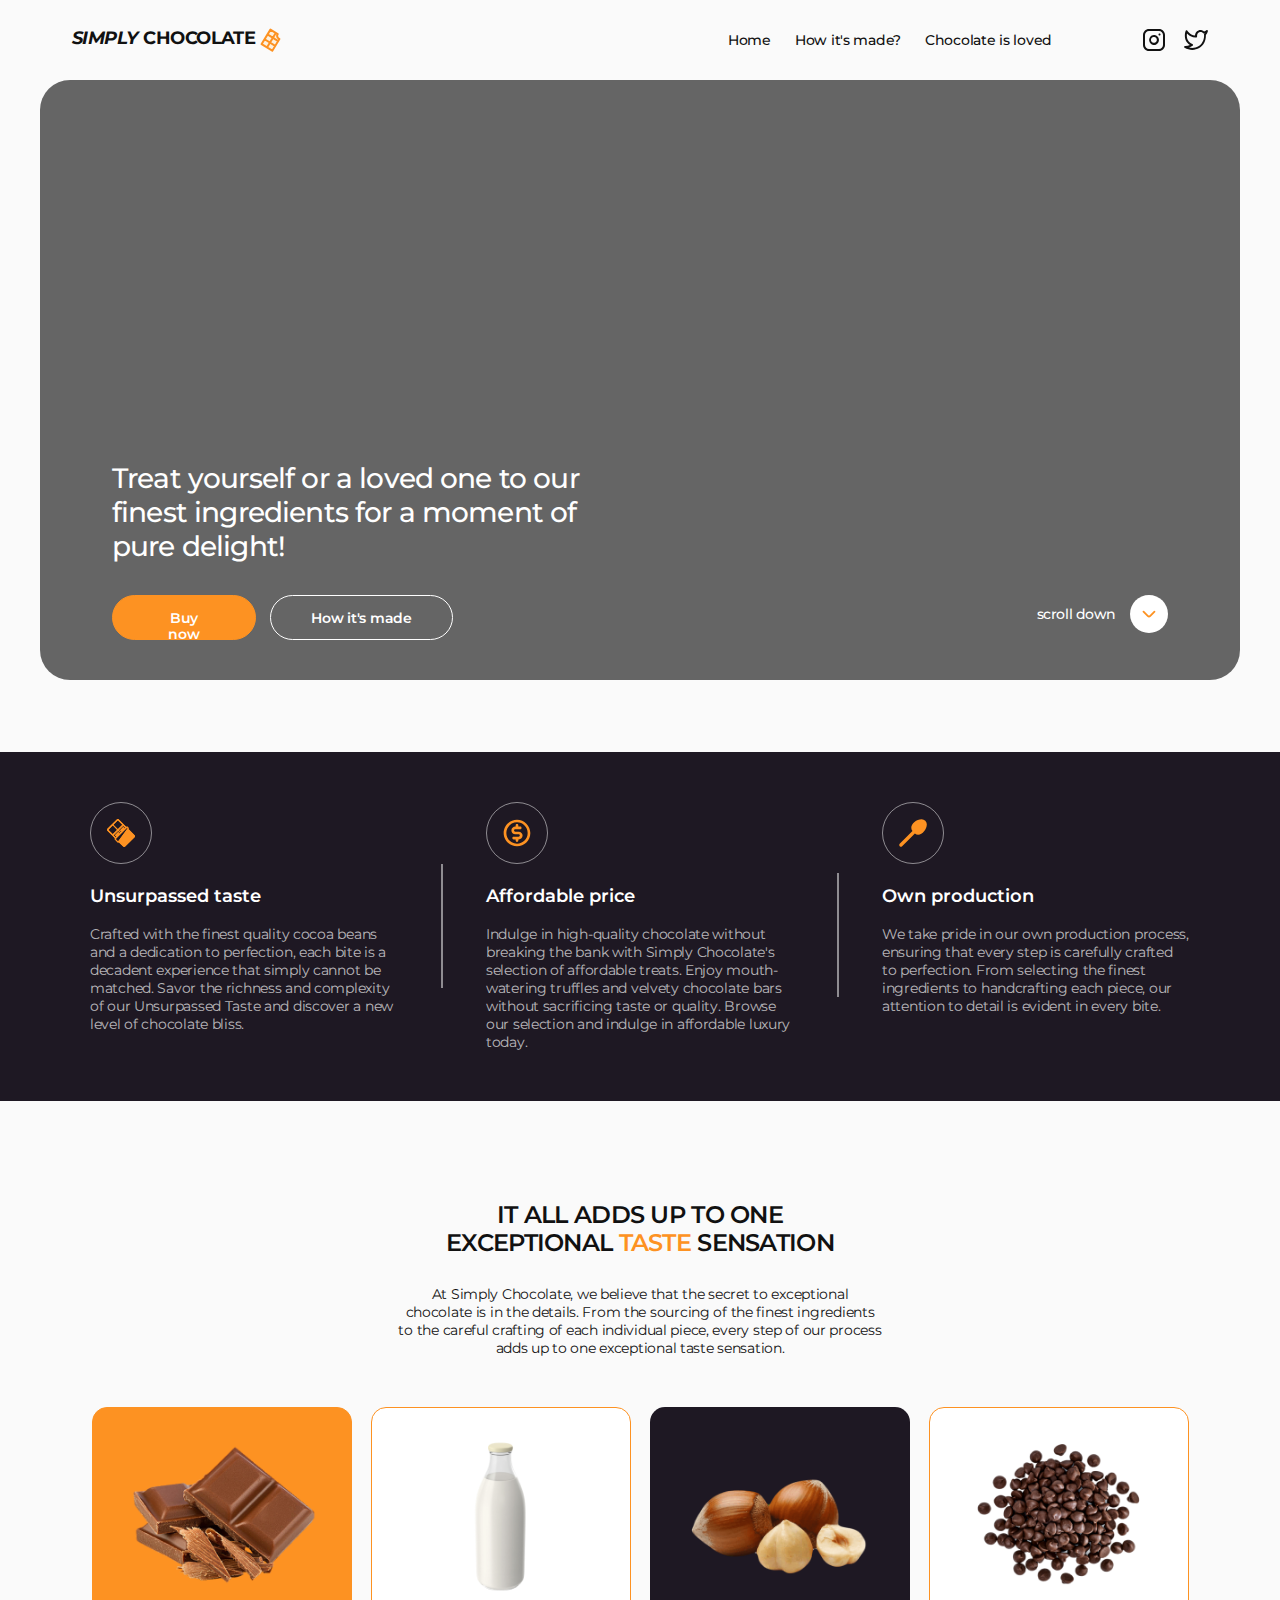
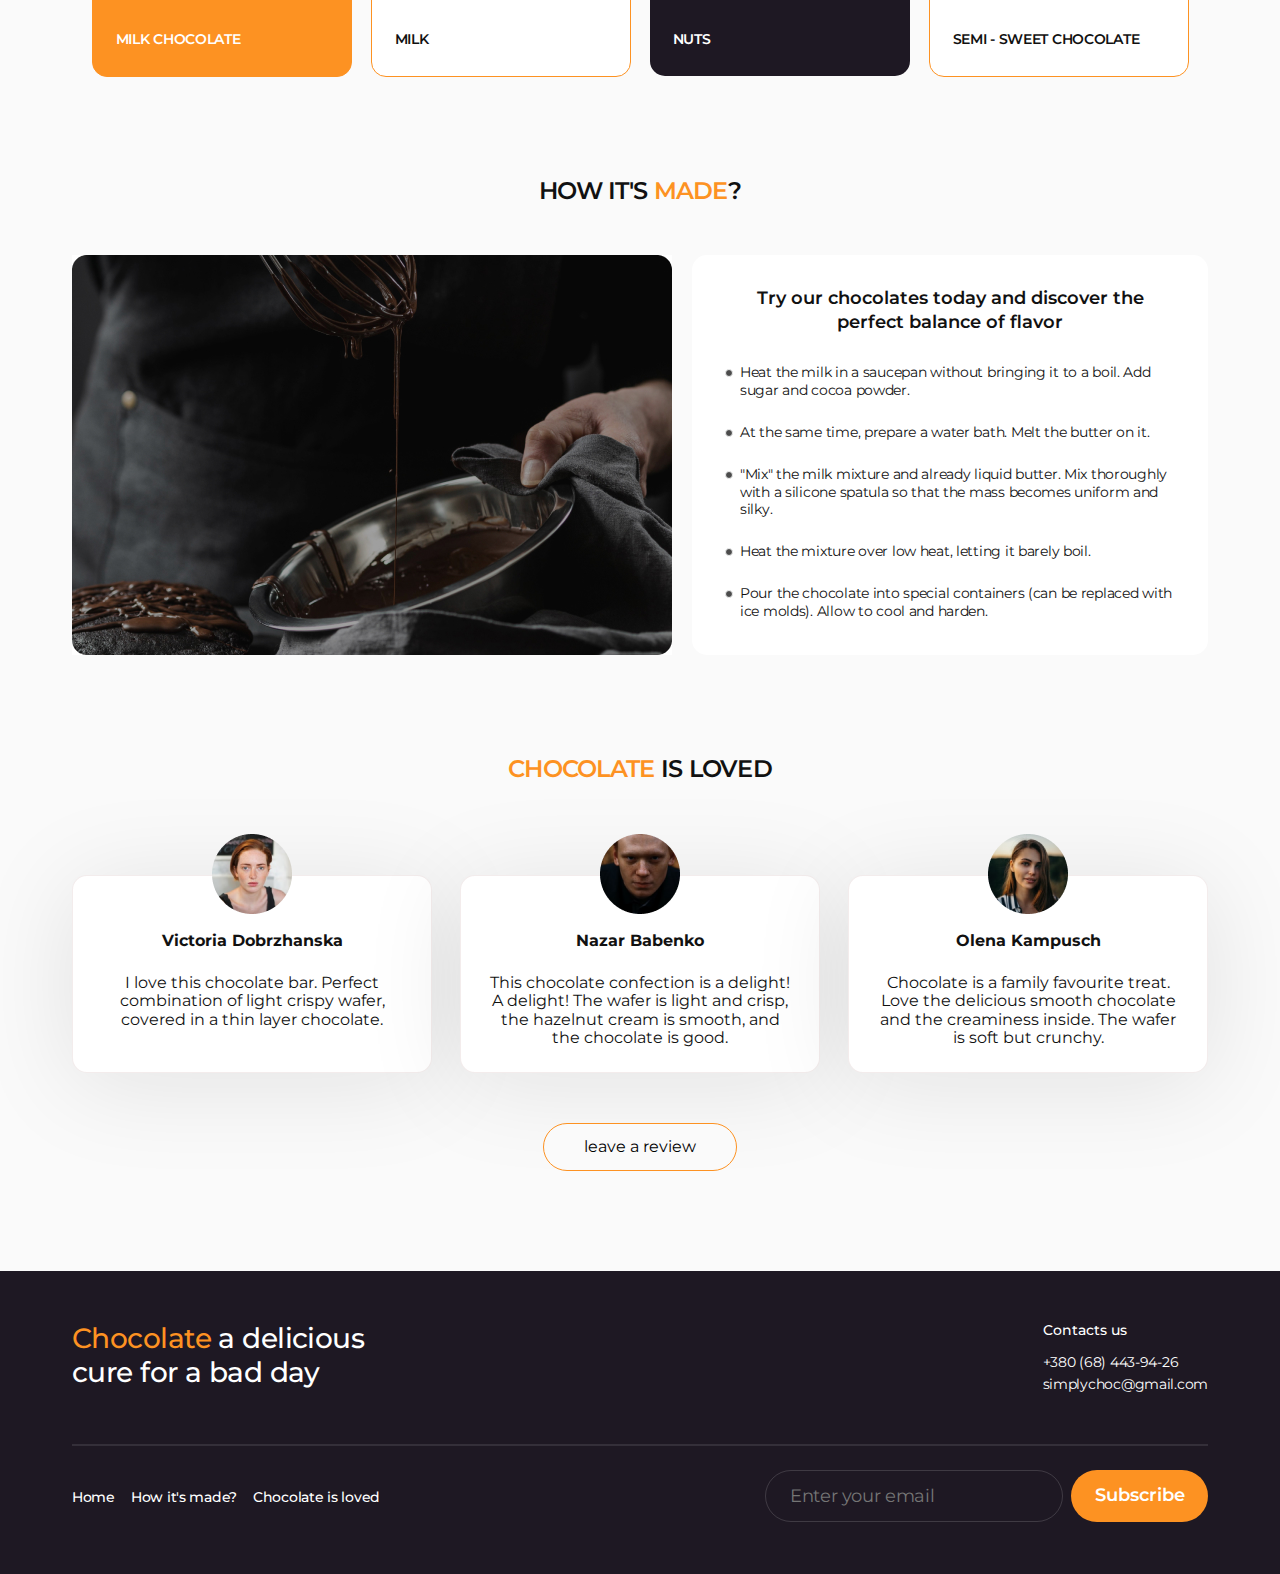
==== commit 41d93563: "Finish_v2" ====
--- a/index.html
+++ b/index.html
@@ -61,7 +61,7 @@
             </li>
           </ul>
         </div>
-        <button class="mobile-menu-btn">
+        <button class="mobile-menu-btn" mobile-modal-open>
           <svg class="mobile-menu-svg-icon" width="32" height="32">
             <use href="./images/sprite_new.svg#menu"></use>
           </svg>
@@ -170,7 +170,23 @@
                 src="./images/ingredients/milk-chocolate.png"
                 alt="milk chocolate"
               />
-              <h3>milk chocolate</h3>
+              <h3 class="ingredient-title">milk chocolate</h3>
+              <div class="ingredient-descripption">
+                <h3 class="ingredient-descripption-title">milk chocolate</h3>
+                <div class="ingredient-descripption-btns">
+                  <button class="ingredient-descripption-btn">chocolate</button
+                  ><button class="ingredient-descripption-btn">
+                    the benefits
+                  </button>
+                </div>
+                <p class="ingredient-descripption-text">
+                  Milk chocolate is a solid chocolate confectionery containing
+                  cocoa, sugar and milk. It is the most consumed type of
+                  chocolate. Chocolate was originally sold and consumed as a
+                  beverage in pre-Columbian times. Although four-fifths of all
+                  milk chocolate is sold in the United States and Europe.
+                </p>
+              </div>
             </li>
             <li class="ingredient">
               <img
@@ -181,7 +197,24 @@
                 src="./images/ingredients/milk.png"
                 alt="milk"
               />
-              <h3>milk</h3>
+              <h3 class="ingredient-title">milk</h3>
+              <div class="ingredient-descripption">
+                <h3 class="ingredient-descripption-title">milk</h3>
+                <div class="ingredient-descripption-btns">
+                  <button class="ingredient-descripption-btn">milk</button
+                  ><button class="ingredient-descripption-btn">
+                    the benefits
+                  </button>
+                </div>
+                <p class="ingredient-descripption-text">
+                  Milk is a white liquid food produced by the mammary glands of
+                  mammals. It is the primary source of nutrition for young
+                  mammals (including breastfed human infants) before they are
+                  able to digest solid food.Early-lactation milk, which is
+                  called colostrum, contains antibodies that strengthen the
+                  immune system.
+                </p>
+              </div>
             </li>
             <li class="ingredient">
               <img
@@ -192,7 +225,24 @@
                 src="./images/ingredients/nuts.png"
                 alt="nuts"
               />
-              <h3>nuts</h3>
+              <h3 class="ingredient-title">nuts</h3>
+              <div class="ingredient-descripption">
+                <h3 class="ingredient-descripption-title">nuts</h3>
+                <div class="ingredient-descripption-btns">
+                  <button class="ingredient-descripption-btn">nuts</button
+                  ><button class="ingredient-descripption-btn">
+                    the benefits
+                  </button>
+                </div>
+                <p class="ingredient-descripption-text">
+                  Almonds, pistachios, and walnuts are some types of nuts that
+                  contain healthy nutrients. When eaten as part of a
+                  nutrient-dense diet, these 9 nuts may offer benefits such as
+                  reducing your risk of heart disease. They’re a good source of
+                  fiber, healthy fats, and plant protein. Plus, they’re great on
+                  their own.
+                </p>
+              </div>
             </li>
             <li class="ingredient">
               <img
@@ -203,7 +253,27 @@
                 src="./images/ingredients/semi-sweet-chocolate.png"
                 alt="semi-sweet chocolate"
               />
-              <h3>semi - sweet chocolate</h3>
+              <h3 class="ingredient-title">semi - sweet chocolate</h3>
+              <div class="ingredient-descripption">
+                <h3 class="ingredient-descripption-title">
+                  semi - sweet chocolate
+                </h3>
+                <div class="ingredient-descripption-btns">
+                  <button class="ingredient-descripption-btn">
+                    sweet chocolate</button
+                  ><button class="ingredient-descripption-btn">
+                    the benefits
+                  </button>
+                </div>
+                <p class="ingredient-descripption-text">
+                  Semi-sweet chocolate has a cocoa solid content of 35 to 65%.
+                  One of the best ways to gain an understanding of this type of
+                  chocolate is to compare it to a different type of chocolate.
+                  Semisweet is darker than milk chocolate. In a taste
+                  comparison, it has a slightly bitter taste whereas milk
+                  chocolate is sweeter.
+                </p>
+              </div>
             </li>
           </ul>
         </div>
@@ -336,7 +406,7 @@
               </li>
             </ul>
           </div>
-          <button>leave a review</button>
+          <button data-modal-open>leave a review</button>
         </div>
       </section>
     </main>
@@ -382,69 +452,45 @@
                 placeholder="Enter your email"
               />
             </label>
-            <button class="subscribe-form-btn" type="submit" data-modal-open>
-              Subscribe
-            </button>
+            <button class="subscribe-form-btn" type="submit">Subscribe</button>
           </form>
         </div>
       </div>
     </footer>
 
     <!-- #region block_modal_overlay_menu -->
-    <div class="modal-mobile-menu visually-hidden">
-      <button type="button" class="href-close-modal">
-        <svg class="icon-close-modal" width="8" height="8">
-          <use href="./images/icons.svg#close"></use>
+    <div class="modal-mobile-menu" mobile-menu-window>
+      <button type="button" class="href-close-modal2" mobile-modal-close>
+        <svg class="icon-close-modal-menu" width="12" height="12">
+          <use href="./images/sprite_new.svg#close"></use>
         </svg>
       </button>
       <nav class="mobile-site-navigation">
-        <ul class="mobile-menu menu-site">
-          <li><a href="./index.html" class="nav-link current">Studio</a></li>
-          <li><a href="" class="nav-link">Portfolio</a></li>
-          <li><a href="" class="nav-link">Contacts</a></li>
+        <ul class="mobile-menu menu">
+          <li>
+            <a href="./index.html" class="nav-link current">home</a>
+          </li>
+          <li>
+            <a href="" class="nav-link">how it's made?</a>
+          </li>
+          <li>
+            <a href="" class="nav-link">chocolate is loved</a>
+          </li>
         </ul>
       </nav>
-      <div class="modal-contacts-social-media">
-        <address class="company-contacts">
-          <ul class="company-email-phone">
-            <li>
-              <a href="tel:+110001111111" class="contact">
-                +11 (000) 111-11-11
-              </a>
-            </li>
-            <li>
-              <a href="mailto:info@devstudio.com" class="contact">
-                info@devstudio.com
-              </a>
-            </li>
-          </ul>
-        </address>
-        <ul class="footer-social-network">
-          <li class="item-social-list">
-            <a href="#instagram" class="href-social-media">
-              <svg class="footer-social-icon" width="24" height="24">
-                <use href="./images/icons.svg#instagram"></use>
+      <div class="modal-social-media">
+        <ul class="social-list">
+          <li>
+            <a class="social-href" href="#">
+              <svg class="svg-social-network" width="22" height="22">
+                <use href="./images/sprite_new.svg#instagram_new"></use>
               </svg>
             </a>
           </li>
-          <li class="item-social-list">
-            <a href="#twitter" class="href-social-media">
-              <svg class="footer-social-icon" width="24" height="24">
-                <use href="./images/icons.svg#twitter"></use>
-              </svg>
-            </a>
-          </li>
-          <li class="item-social-list">
-            <a href="#facebook" class="href-social-media">
-              <svg class="footer-social-icon" width="24" height="24">
-                <use href="./images/icons.svg#facebook"></use>
-              </svg>
-            </a>
-          </li>
-          <li class="item-social-list">
-            <a href="#linkedin" class="href-social-media">
-              <svg class="footer-social-icon" width="24" height="24">
-                <use href="./images/icons.svg#linkedin"></use>
+          <li>
+            <a class="social-href" href="#">
+              <svg class="svg-social-network" width="22" height="22">
+                <use href="./images/sprite_new.svg#twitter_new"></use>
               </svg>
             </a>
           </li>
--- a/css/styles.css
+++ b/css/styles.css
@@ -614,10 +614,98 @@
 .ingredient {
   position: relative;
   max-width: 338px;
+  border: none;
   border-radius: 15px;
   background: #1e1823;
   color: #fff;
+  overflow: hidden;
+  transition: background 250ms cubic-bezier(0.4, 0, 0.2, 1);
+}
+
+.ingredient:nth-child(4n + 1) {
+  border: 1px solid #fd9222;
+  background: #fd9222;
+  color: #fff;
+}
+
+.ingredient:nth-child(2n + 2) {
+  border: 1px solid #fd9222;
+  background: #fff;
+  color: #111;
+}
+
+.ingredient:hover,
+.ingredient:focus {
+  border: 1px solid #fff;
+  background: #fff;
+}
+
+.ingredient-descripption {
+  position: absolute;
+  top: 0;
+  left: 0;
+  width: 100%;
+  height: 100%;
+  padding: 20px;
+  border: none;
+  border-radius: 15px;
+  background: #fff;
+  transform: translateY(100%);
+  transition: transform 250ms cubic-bezier(0.4, 0, 0.2, 1);
+}
+
+.ingredient:hover .ingredient-descripption,
+.ingredient:focus .ingredient-descripption {
+  transform: translateY(0%);
+}
+
+.ingredient-descripption-title {
+  font-weight: 600;
+  font-size: 18px;
+  letter-spacing: -0.03em;
+  text-transform: uppercase;
+  color: #111;
+  margin-bottom: 8px;
+}
+
+.ingredient-descripption-btns {
+  display: flex;
+  gap: 6px;
+  margin-bottom: 14px;
+}
+
+.ingredient-descripption-btn {
+  font-weight: 400;
+  font-size: 10px;
+  line-height: 1.2;
+  color: #111;
+  display: flex;
+  align-items: center;
+  justify-content: center;
+  border: 1px solid #fd9222;
+  border-radius: 35px;
+  padding: 6px 16px;
+  height: 24px;
+  width: auto;
   cursor: pointer;
+}
+
+.ingredient-descripption-btn:first-child {
+  color: #fff;
+  background: #fd9222;
+}
+
+.ingredient-descripption-btn:last-child {
+  color: #111;
+  background: #fafafa;
+}
+
+.ingredient-descripption-text {
+  font-weight: 400;
+  font-size: 14px;
+  line-height: 1.2;
+  letter-spacing: -0.02em;
+  color: #111;
 }
 
 @media (min-width: 768px) {
@@ -642,6 +730,12 @@
   .ingredient {
     width: calc((100% - 32px) / 2);
   }
+  .ingredient-descripption {
+    padding: 28px;
+  }
+  .ingredient-descripption-text {
+    line-height: 1.28571;
+  }
 }
 
 @media (min-width: 1158px) {
@@ -655,17 +749,13 @@
   .ingredient {
     width: calc((100% - 96px) / 4);
   }
-}
-
-.ingredient:nth-child(4n + 1) {
-  background: #fd9222;
-  color: #fff;
-}
-
-.ingredient:nth-child(2n + 2) {
-  border: 1px solid #fd9222;
-  background: #fff;
-  color: #111;
+  .ingredient-descripption {
+    padding: 20px;
+  }
+  .ingredient-descripption-text {
+    line-height: 1.2;
+    font-size: 13px;
+  }
 }
 
 .ingredient img {
@@ -674,7 +764,7 @@
   margin: auto;
 }
 
-.ingredient h3 {
+.ingredient-title {
   font-weight: 600;
   font-size: 14px;
   line-height: 1.28571;
@@ -1446,7 +1536,7 @@
   text-decoration: underline;
 }
 
-.modal-mobile-menu.is-open {
+.modal-mobile-menu {
   position: fixed;
   top: 0;
   left: 0;
@@ -1457,24 +1547,75 @@
   flex-direction: column;
   justify-content: space-between;
   align-items: flex-start;
+  opacity: 0;
+  pointer-events: none;
+  overflow-y: auto;
+  background-color: #1e1823;
+  padding: 136px 20px 20px;
+}
+
+.modal-mobile-menu.is-open {
   opacity: 1;
   pointer-events: auto;
-  overflow-y: auto;
-  background-color: #fcfcfc;
-  padding: 72px 16px 40px;
-}
-
-.modal-mobile-menu .footer-social-network {
-  gap: 40px;
-  justify-content: flex-start;
+}
+
+.href-close-modal2 {
+  position: absolute;
+  top: 20px;
+  right: 20px;
+  width: 28px;
+  height: 28px;
+  display: flex;
+  align-items: center;
+  justify-content: center;
+  padding: 0;
+  cursor: pointer;
+  border: none;
+  background-color: transparent;
+}
+
+.icon-close-modal-menu {
+  fill: #fff;
+  transition: fill 250ms cubic-bezier(0.4, 0, 0.2, 1);
+}
+
+.href-close-modal2:hover .icon-close-modal-menu,
+.href-close-modal2:focus .icon-close-modal-menu {
+  fill: #fd9222;
 }
 
 .mobile-menu {
   flex-direction: column;
-}
-
-.modal-contacts-social-media {
-  display: flex;
-  flex-direction: column;
-  gap: 48px;
-}
+  justify-content: flex-start;
+  align-items: flex-start;
+}
+
+.nav-link {
+  font-size: 36px;
+  font-weight: 500;
+  line-height: 1.11111;
+  letter-spacing: -0.02em;
+  color: #fff;
+  transition-property: color;
+  transition-duration: 250ms;
+  transition-timing-function: cubic-bezier(0.4, 0, 0.2, 1);
+}
+
+.mobile-menu li::first-letter {
+  text-transform: uppercase;
+}
+
+.nav-link:hover,
+.nav-link:focus,
+.nav-link.current {
+  color: #fd9222;
+}
+
+.modal-social-media {
+  display: flex;
+  gap: 18px;
+}
+
+.modal-social-media .svg-social-network {
+  fill: #fff;
+}
